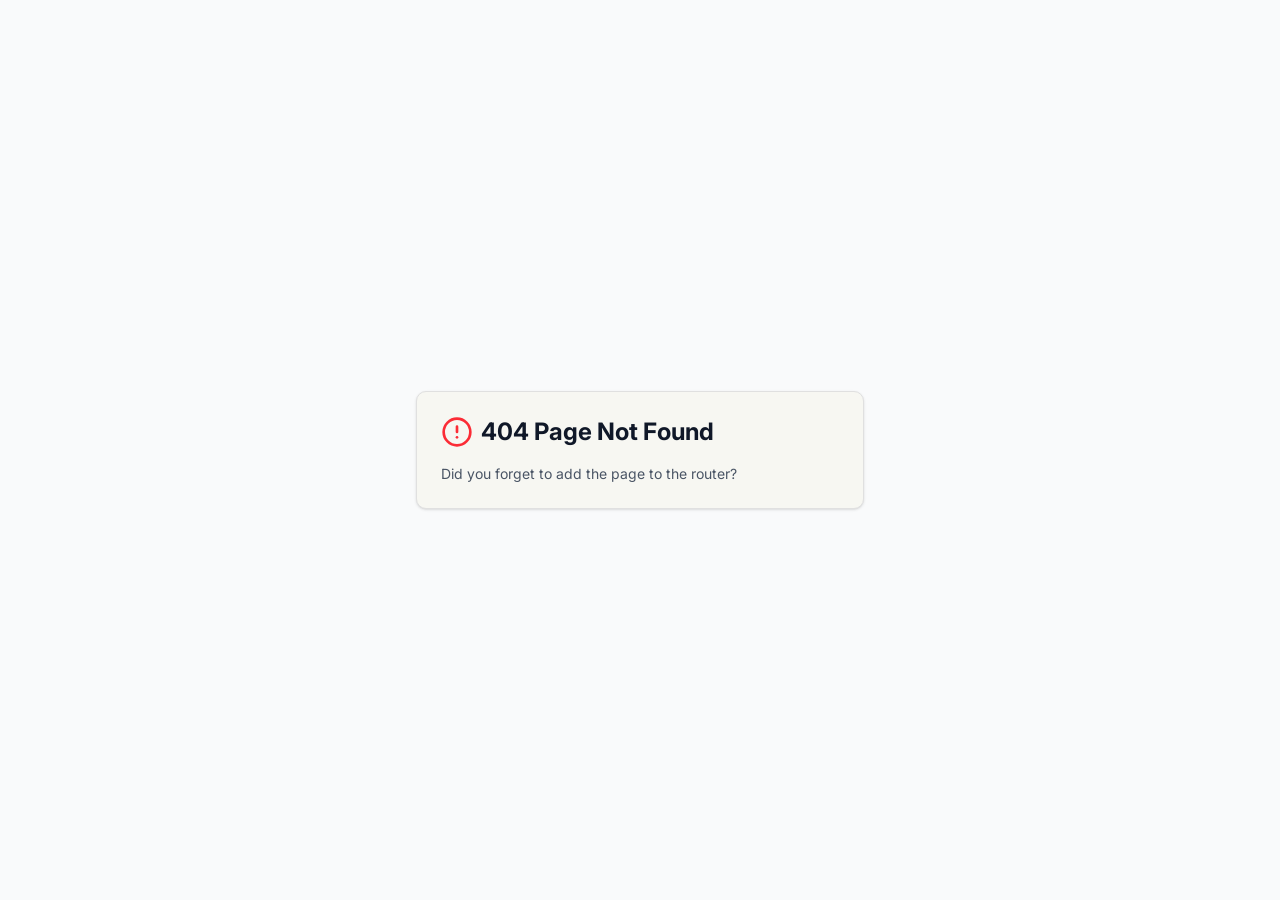
==== index.html @ b9459bae "Deploy 2026-11-07" ====
<!DOCTYPE html>
<html lang="en">
  <head>
    <meta charset="UTF-8" />
    <meta name="viewport" content="width=device-width, initial-scale=1.0, maximum-scale=1" />
    <title>Datapilled | Data and AI deployment for mid-size companies</title>
    <meta name="description" content="Khaled Khaled gets your numbers into one place people trust, then puts AI to work on them: a short policy, training on Claude and ChatGPT, agents that run with sign-off. Review, build, hand over." />
    <link rel="canonical" href="https://datapilled.com/" />
    <meta property="og:type" content="website" />
    <meta property="og:url" content="https://datapilled.com/" />
    <meta property="og:title" content="Datapilled | Data and AI deployment for mid-size companies" />
    <meta property="og:description" content="Khaled Khaled gets your numbers into one place people trust, then puts AI to work on them: a short policy, training on Claude and ChatGPT, agents that run with sign-off. Review, build, hand over." />
    <meta property="og:image" content="https://datapilled.com/opengraph.jpg" />
    <meta name="twitter:card" content="summary_large_image" />
    <link rel="icon" type="image/svg+xml" href="/favicon.svg" />
    <link rel="preconnect" href="https://fonts.googleapis.com">
    <link rel="preconnect" href="https://fonts.gstatic.com" crossorigin>
    <link href="https://fonts.googleapis.com/css2?family=Inter:wght@400;500;600;700&display=swap" rel="stylesheet">
    <script type="module" crossorigin src="/assets/index-_Pqvfjdr.js"></script>
    <link rel="stylesheet" crossorigin href="/assets/index-DQRemyuh.css">
  </head>
  <body>
    <div id="root"></div>
  </body>
</html>
---- assets/index-DQRemyuh.css ----
@import"https://fonts.googleapis.com/css2?family=Inter:wght@300;400;500;600;700&family=Space+Mono:wght@400;700&display=swap";@layer components;@layer properties{@supports (((-webkit-hyphens:none)) and (not (margin-trim:inline))) or ((-moz-orient:inline) and (not (color:rgb(from red r g b)))){*,:before,:after,::backdrop{--tw-translate-x:0;--tw-translate-y:0;--tw-translate-z:0;--tw-rotate-x:initial;--tw-rotate-y:initial;--tw-rotate-z:initial;--tw-skew-x:initial;--tw-skew-y:initial;--tw-space-y-reverse:0;--tw-space-x-reverse:0;--tw-border-style:solid;--tw-leading:initial;--tw-font-weight:initial;--tw-tracking:initial;--tw-ordinal:initial;--tw-slashed-zero:initial;--tw-numeric-figure:initial;--tw-numeric-spacing:initial;--tw-numeric-fraction:initial;--tw-shadow:0 0 #0000;--tw-shadow-color:initial;--tw-shadow-alpha:100%;--tw-inset-shadow:0 0 #0000;--tw-inset-shadow-color:initial;--tw-inset-shadow-alpha:100%;--tw-ring-color:initial;--tw-ring-shadow:0 0 #0000;--tw-inset-ring-color:initial;--tw-inset-ring-shadow:0 0 #0000;--tw-ring-inset:initial;--tw-ring-offset-width:0px;--tw-ring-offset-color:#fff;--tw-ring-offset-shadow:0 0 #0000;--tw-outline-style:solid;--tw-backdrop-blur:initial;--tw-backdrop-brightness:initial;--tw-backdrop-contrast:initial;--tw-backdrop-grayscale:initial;--tw-backdrop-hue-rotate:initial;--tw-backdrop-invert:initial;--tw-backdrop-opacity:initial;--tw-backdrop-saturate:initial;--tw-backdrop-sepia:initial;--tw-duration:initial;--tw-ease:initial;--tw-content:"";--tw-animation-delay:0s;--tw-animation-direction:normal;--tw-animation-duration:initial;--tw-animation-fill-mode:none;--tw-animation-iteration-count:1;--tw-enter-blur:0;--tw-enter-opacity:1;--tw-enter-rotate:0;--tw-enter-scale:1;--tw-enter-translate-x:0;--tw-enter-translate-y:0;--tw-exit-blur:0;--tw-exit-opacity:1;--tw-exit-rotate:0;--tw-exit-scale:1;--tw-exit-translate-x:0;--tw-exit-translate-y:0}}}@layer theme{:root,:host{--color-red-50:oklch(97.1% .013 17.38);--color-red-300:oklch(80.8% .114 19.571);--color-red-400:oklch(70.4% .191 22.216);--color-red-500:oklch(63.7% .237 25.331);--color-red-600:oklch(57.7% .245 27.325);--color-gray-50:oklch(98.5% .002 247.839);--color-gray-600:oklch(44.6% .03 256.802);--color-gray-900:oklch(21% .034 264.665);--color-black:#000;--color-white:#fff;--spacing:.25rem;--container-sm:24rem;--container-md:28rem;--container-lg:32rem;--container-2xl:42rem;--container-3xl:48rem;--container-5xl:64rem;--text-xs:.75rem;--text-xs--line-height:calc(1 / .75);--text-sm:.875rem;--text-sm--line-height:calc(1.25 / .875);--text-base:1rem;--text-base--line-height: 1.5 ;--text-lg:1.125rem;--text-lg--line-height:calc(1.75 / 1.125);--text-xl:1.25rem;--text-xl--line-height:calc(1.75 / 1.25);--text-2xl:1.5rem;--text-2xl--line-height:calc(2 / 1.5);--text-3xl:1.875rem;--text-3xl--line-height: 1.2 ;--text-4xl:2.25rem;--text-4xl--line-height:calc(2.5 / 2.25);--text-5xl:3rem;--text-5xl--line-height:1;--text-6xl:3.75rem;--text-6xl--line-height:1;--font-weight-light:300;--font-weight-normal:400;--font-weight-medium:500;--font-weight-semibold:600;--font-weight-bold:700;--font-weight-extrabold:800;--tracking-tight:-.025em;--tracking-wide:.025em;--tracking-wider:.05em;--tracking-widest:.1em;--leading-tight:1.25;--leading-snug:1.375;--leading-normal:1.5;--leading-relaxed:1.625;--ease-in-out:cubic-bezier(.4, 0, .2, 1);--animate-spin:spin 1s linear infinite;--animate-pulse:pulse 2s cubic-bezier(.4, 0, .6, 1) infinite;--blur-sm:8px;--aspect-video:16 / 9;--default-transition-duration:.15s;--default-transition-timing-function:cubic-bezier(.4, 0, .2, 1);--default-font-family:"Inter", sans-serif;--default-mono-font-family:"Space Mono", monospace;--color-border:hsl(var(--border))}}@layer base{*,:after,:before,::backdrop{box-sizing:border-box;border:0 solid;margin:0;padding:0}::file-selector-button{box-sizing:border-box;border:0 solid;margin:0;padding:0}html,:host{-webkit-text-size-adjust:100%;tab-size:4;line-height:1.5;font-family:var(--default-font-family,ui-sans-serif, system-ui, sans-serif, "Apple Color Emoji", "Segoe UI Emoji", "Segoe UI Symbol", "Noto Color Emoji");font-feature-settings:var(--default-font-feature-settings,normal);font-variation-settings:var(--default-font-variation-settings,normal);-webkit-tap-highlight-color:transparent}hr{height:0;color:inherit;border-top-width:1px}abbr:where([title]){-webkit-text-decoration:underline dotted;text-decoration:underline dotted}h1,h2,h3,h4,h5,h6{font-size:inherit;font-weight:inherit}a{color:inherit;-webkit-text-decoration:inherit;text-decoration:inherit}b,strong{font-weight:bolder}code,kbd,samp,pre{font-family:var(--default-mono-font-family,ui-monospace, SFMono-Regular, Menlo, Monaco, Consolas, "Liberation Mono", "Courier New", monospace);font-feature-settings:var(--default-mono-font-feature-settings,normal);font-variation-settings:var(--default-mono-font-variation-settings,normal);font-size:1em}small{font-size:80%}sub,sup{vertical-align:baseline;font-size:75%;line-height:0;position:relative}sub{bottom:-.25em}sup{top:-.5em}table{text-indent:0;border-color:inherit;border-collapse:collapse}:-moz-focusring{outline:auto}progress{vertical-align:baseline}summary{display:list-item}ol,ul,menu{list-style:none}img,svg,video,canvas,audio,iframe,embed,object{vertical-align:middle;display:block}img,video{max-width:100%;height:auto}button,input,select,optgroup,textarea{font:inherit;font-feature-settings:inherit;font-variation-settings:inherit;letter-spacing:inherit;color:inherit;opacity:1;background-color:#0000;border-radius:0}::file-selector-button{font:inherit;font-feature-settings:inherit;font-variation-settings:inherit;letter-spacing:inherit;color:inherit;opacity:1;background-color:#0000;border-radius:0}:where(select:is([multiple],[size])) optgroup{font-weight:bolder}:where(select:is([multiple],[size])) optgroup option{padding-inline-start:20px}::file-selector-button{margin-inline-end:4px}::placeholder{opacity:1}@supports (not ((-webkit-appearance:-apple-pay-button))) or (contain-intrinsic-size:1px){::placeholder{color:currentColor}@supports (color:color-mix(in lab,red,red)){::placeholder{color:color-mix(in oklab,currentcolor 50%,transparent)}}}textarea{resize:vertical}::-webkit-search-decoration{-webkit-appearance:none}::-webkit-date-and-time-value{min-height:1lh;text-align:inherit}::-webkit-datetime-edit{display:inline-flex}::-webkit-datetime-edit-fields-wrapper{padding:0}::-webkit-datetime-edit{padding-block:0}::-webkit-datetime-edit-year-field{padding-block:0}::-webkit-datetime-edit-month-field{padding-block:0}::-webkit-datetime-edit-day-field{padding-block:0}::-webkit-datetime-edit-hour-field{padding-block:0}::-webkit-datetime-edit-minute-field{padding-block:0}::-webkit-datetime-edit-second-field{padding-block:0}::-webkit-datetime-edit-millisecond-field{padding-block:0}::-webkit-datetime-edit-meridiem-field{padding-block:0}::-webkit-calendar-picker-indicator{line-height:1}:-moz-ui-invalid{box-shadow:none}button,input:where([type=button],[type=reset],[type=submit]){appearance:button}::file-selector-button{appearance:button}::-webkit-inner-spin-button{height:auto}::-webkit-outer-spin-button{height:auto}[hidden]:where(:not([hidden=until-found])){display:none!important}*{border-color:hsl(var(--border))}body{background-color:hsl(var(--background));color:hsl(var(--foreground));-webkit-font-smoothing:antialiased;-moz-osx-font-smoothing:grayscale;font-family:Inter,sans-serif}}@layer utilities{.\@container\/field-group{container:field-group/inline-size}.pointer-events-auto{pointer-events:auto}.pointer-events-none{pointer-events:none}.invisible{visibility:hidden}.visible{visibility:visible}.sr-only{clip-path:inset(50%);white-space:nowrap;border-width:0;width:1px;height:1px;margin:-1px;padding:0;position:absolute;overflow:hidden}.absolute{position:absolute}.fixed{position:fixed}.relative{position:relative}.static{position:static}.inset-0{inset:calc(var(--spacing) * 0)}.inset-x-0{inset-inline:calc(var(--spacing) * 0)}.inset-y-0{inset-block:calc(var(--spacing) * 0)}.start{inset-inline-start:var(--spacing)}.end{inset-inline-end:var(--spacing)}.-top-12{top:calc(var(--spacing) * -12)}.top-0{top:calc(var(--spacing) * 0)}.top-1\.5{top:calc(var(--spacing) * 1.5)}.top-1\/2{top:50%}.top-2{top:calc(var(--spacing) * 2)}.top-3\.5{top:calc(var(--spacing) * 3.5)}.top-4{top:calc(var(--spacing) * 4)}.top-\[1px\]{top:1px}.top-\[50\%\]{top:50%}.top-\[60\%\]{top:60%}.top-full{top:100%}.-right-12{right:calc(var(--spacing) * -12)}.right-0{right:calc(var(--spacing) * 0)}.right-1{right:calc(var(--spacing) * 1)}.right-2{right:calc(var(--spacing) * 2)}.right-3{right:calc(var(--spacing) * 3)}.right-4{right:calc(var(--spacing) * 4)}.-bottom-12{bottom:calc(var(--spacing) * -12)}.bottom-0{bottom:calc(var(--spacing) * 0)}.-left-12{left:calc(var(--spacing) * -12)}.left-0{left:calc(var(--spacing) * 0)}.left-1\/2{left:50%}.left-2{left:calc(var(--spacing) * 2)}.left-\[50\%\]{left:50%}.z-10{z-index:10}.z-20{z-index:20}.z-50{z-index:50}.z-\[1\]{z-index:1}.z-\[100\]{z-index:100}.order-first{order:-9999}.order-last{order:9999}.\!m-0{margin:calc(var(--spacing) * 0)!important}.-mx-1{margin-inline:calc(var(--spacing) * -1)}.mx-2{margin-inline:calc(var(--spacing) * 2)}.mx-3\.5{margin-inline:calc(var(--spacing) * 3.5)}.mx-4{margin-inline:calc(var(--spacing) * 4)}.mx-auto{margin-inline:auto}.-my-2{margin-block:calc(var(--spacing) * -2)}.my-0{margin-block:calc(var(--spacing) * 0)}.my-0\.5{margin-block:calc(var(--spacing) * .5)}.my-1{margin-block:calc(var(--spacing) * 1)}.-mt-4{margin-top:calc(var(--spacing) * -4)}.mt-1{margin-top:calc(var(--spacing) * 1)}.mt-1\.5{margin-top:calc(var(--spacing) * 1.5)}.mt-2{margin-top:calc(var(--spacing) * 2)}.mt-4{margin-top:calc(var(--spacing) * 4)}.mt-5{margin-top:calc(var(--spacing) * 5)}.mt-10{margin-top:calc(var(--spacing) * 10)}.mt-24{margin-top:calc(var(--spacing) * 24)}.mt-auto{margin-top:auto}.mr-2{margin-right:calc(var(--spacing) * 2)}.-mb-px{margin-bottom:-1px}.mb-1{margin-bottom:calc(var(--spacing) * 1)}.mb-2{margin-bottom:calc(var(--spacing) * 2)}.mb-3{margin-bottom:calc(var(--spacing) * 3)}.mb-4{margin-bottom:calc(var(--spacing) * 4)}.mb-5{margin-bottom:calc(var(--spacing) * 5)}.mb-6{margin-bottom:calc(var(--spacing) * 6)}.mb-8{margin-bottom:calc(var(--spacing) * 8)}.mb-10{margin-bottom:calc(var(--spacing) * 10)}.mb-12{margin-bottom:calc(var(--spacing) * 12)}.-ml-4{margin-left:calc(var(--spacing) * -4)}.ml-1{margin-left:calc(var(--spacing) * 1)}.ml-4{margin-left:calc(var(--spacing) * 4)}.ml-auto{margin-left:auto}.line-clamp-2{-webkit-line-clamp:2;-webkit-box-orient:vertical;display:-webkit-box;overflow:hidden}.block{display:block}.flex{display:flex}.grid{display:grid}.hidden{display:none}.inline-flex{display:inline-flex}.table{display:table}.aspect-square{aspect-ratio:1}.aspect-video{aspect-ratio:var(--aspect-video)}.size-4{width:calc(var(--spacing) * 4);height:calc(var(--spacing) * 4)}.size-6{width:calc(var(--spacing) * 6);height:calc(var(--spacing) * 6)}.size-8{width:calc(var(--spacing) * 8);height:calc(var(--spacing) * 8)}.size-10{width:calc(var(--spacing) * 10);height:calc(var(--spacing) * 10)}.size-\[--cell-size\]{width:--cell-size;height:--cell-size}.h-1\.5{height:calc(var(--spacing) * 1.5)}.h-2{height:calc(var(--spacing) * 2)}.h-2\.5{height:calc(var(--spacing) * 2.5)}.h-3{height:calc(var(--spacing) * 3)}.h-3\.5{height:calc(var(--spacing) * 3.5)}.h-4{height:calc(var(--spacing) * 4)}.h-5{height:calc(var(--spacing) * 5)}.h-6{height:calc(var(--spacing) * 6)}.h-7{height:calc(var(--spacing) * 7)}.h-8{height:calc(var(--spacing) * 8)}.h-9{height:calc(var(--spacing) * 9)}.h-10{height:calc(var(--spacing) * 10)}.h-12{height:calc(var(--spacing) * 12)}.h-40{height:calc(var(--spacing) * 40)}.h-\[--cell-size\]{height:--cell-size}.h-\[1px\]{height:1px}.h-\[var\(--radix-navigation-menu-viewport-height\)\]{height:var(--radix-navigation-menu-viewport-height)}.h-\[var\(--radix-select-trigger-height\)\]{height:var(--radix-select-trigger-height)}.h-auto{height:auto}.h-full{height:100%}.h-px{height:1px}.h-svh{height:100svh}.max-h-\[--radix-context-menu-content-available-height\]{max-height:--radix-context-menu-content-available-height}.max-h-\[--radix-select-content-available-height\]{max-height:--radix-select-content-available-height}.max-h-\[300px\]{max-height:300px}.max-h-\[var\(--radix-dropdown-menu-content-available-height\)\]{max-height:var(--radix-dropdown-menu-content-available-height)}.max-h-screen{max-height:100vh}.min-h-0{min-height:calc(var(--spacing) * 0)}.min-h-8{min-height:calc(var(--spacing) * 8)}.min-h-9{min-height:calc(var(--spacing) * 9)}.min-h-10{min-height:calc(var(--spacing) * 10)}.min-h-\[60px\]{min-height:60px}.min-h-screen{min-height:100vh}.min-h-svh{min-height:100svh}.w-0{width:calc(var(--spacing) * 0)}.w-1{width:calc(var(--spacing) * 1)}.w-2{width:calc(var(--spacing) * 2)}.w-2\.5{width:calc(var(--spacing) * 2.5)}.w-3{width:calc(var(--spacing) * 3)}.w-3\.5{width:calc(var(--spacing) * 3.5)}.w-3\/4{width:75%}.w-4{width:calc(var(--spacing) * 4)}.w-5{width:calc(var(--spacing) * 5)}.w-7{width:calc(var(--spacing) * 7)}.w-8{width:calc(var(--spacing) * 8)}.w-9{width:calc(var(--spacing) * 9)}.w-10{width:calc(var(--spacing) * 10)}.w-12{width:calc(var(--spacing) * 12)}.w-40{width:calc(var(--spacing) * 40)}.w-64{width:calc(var(--spacing) * 64)}.w-72{width:calc(var(--spacing) * 72)}.w-\[--cell-size\]{width:--cell-size}.w-\[1px\]{width:1px}.w-\[100px\]{width:100px}.w-\[var\(--sidebar-width\)\]{width:var(--sidebar-width)}.w-auto{width:auto}.w-fit{width:fit-content}.w-full{width:100%}.w-max{width:max-content}.w-px{width:1px}.max-w-2xl{max-width:var(--container-2xl)}.max-w-3xl{max-width:var(--container-3xl)}.max-w-5xl{max-width:var(--container-5xl)}.max-w-\[15rem\]{max-width:15rem}.max-w-\[var\(--skeleton-width\)\]{max-width:var(--skeleton-width)}.max-w-lg{max-width:var(--container-lg)}.max-w-max{max-width:max-content}.max-w-md{max-width:var(--container-md)}.max-w-sm{max-width:var(--container-sm)}.min-w-0{min-width:calc(var(--spacing) * 0)}.min-w-5{min-width:calc(var(--spacing) * 5)}.min-w-8{min-width:calc(var(--spacing) * 8)}.min-w-9{min-width:calc(var(--spacing) * 9)}.min-w-10{min-width:calc(var(--spacing) * 10)}.min-w-\[--cell-size\]{min-width:--cell-size}.min-w-\[8rem\]{min-width:8rem}.min-w-\[12rem\]{min-width:12rem}.min-w-\[var\(--radix-select-trigger-width\)\]{min-width:var(--radix-select-trigger-width)}.flex-1{flex:1}.shrink-0{flex-shrink:0}.grow{flex-grow:1}.grow-0{flex-grow:0}.basis-full{flex-basis:100%}.caption-bottom{caption-side:bottom}.border-collapse{border-collapse:collapse}.origin-\[--radix-context-menu-content-transform-origin\]{transform-origin:--radix-context-menu-content-transform-origin}.origin-\[--radix-dropdown-menu-content-transform-origin\]{transform-origin:--radix-dropdown-menu-content-transform-origin}.origin-\[--radix-hover-card-content-transform-origin\]{transform-origin:--radix-hover-card-content-transform-origin}.origin-\[--radix-menubar-content-transform-origin\]{transform-origin:--radix-menubar-content-transform-origin}.origin-\[--radix-popover-content-transform-origin\]{transform-origin:--radix-popover-content-transform-origin}.origin-\[--radix-select-content-transform-origin\]{transform-origin:--radix-select-content-transform-origin}.origin-\[--radix-tooltip-content-transform-origin\]{transform-origin:--radix-tooltip-content-transform-origin}.-translate-x-1\/2{--tw-translate-x: -50% ;translate:var(--tw-translate-x) var(--tw-translate-y)}.-translate-x-px{--tw-translate-x:-1px;translate:var(--tw-translate-x) var(--tw-translate-y)}.translate-x-\[-50\%\]{--tw-translate-x:-50%;translate:var(--tw-translate-x) var(--tw-translate-y)}.translate-x-px{--tw-translate-x:1px;translate:var(--tw-translate-x) var(--tw-translate-y)}.-translate-y-1\/2{--tw-translate-y: -50% ;translate:var(--tw-translate-x) var(--tw-translate-y)}.translate-y-\[-50\%\]{--tw-translate-y:-50%;translate:var(--tw-translate-x) var(--tw-translate-y)}.rotate-45{rotate:45deg}.rotate-90{rotate:90deg}.transform{transform:var(--tw-rotate-x,) var(--tw-rotate-y,) var(--tw-rotate-z,) var(--tw-skew-x,) var(--tw-skew-y,)}.animate-caret-blink{animation:1.25s ease-out infinite caret-blink}.animate-in{animation:enter var(--tw-animation-duration,var(--tw-duration,.15s))var(--tw-ease,ease)var(--tw-animation-delay,0s)var(--tw-animation-iteration-count,1)var(--tw-animation-direction,normal)var(--tw-animation-fill-mode,none)}.animate-pulse{animation:var(--animate-pulse)}.animate-spin{animation:var(--animate-spin)}.cursor-default{cursor:default}.cursor-pointer{cursor:pointer}.cursor-text{cursor:text}.touch-none{touch-action:none}.resize-none{resize:none}.list-disc{list-style-type:disc}.list-none{list-style-type:none}.grid-cols-1{grid-template-columns:repeat(1,minmax(0,1fr))}.grid-cols-2{grid-template-columns:repeat(2,minmax(0,1fr))}.flex-col{flex-direction:column}.flex-col-reverse{flex-direction:column-reverse}.flex-row{flex-direction:row}.flex-wrap{flex-wrap:wrap}.place-content-center{place-content:center}.items-center{align-items:center}.items-end{align-items:flex-end}.items-start{align-items:flex-start}.items-stretch{align-items:stretch}.justify-between{justify-content:space-between}.justify-center{justify-content:center}.justify-start{justify-content:flex-start}.gap-1{gap:calc(var(--spacing) * 1)}.gap-1\.5{gap:calc(var(--spacing) * 1.5)}.gap-2{gap:calc(var(--spacing) * 2)}.gap-2\.5{gap:calc(var(--spacing) * 2.5)}.gap-3{gap:calc(var(--spacing) * 3)}.gap-4{gap:calc(var(--spacing) * 4)}.gap-6{gap:calc(var(--spacing) * 6)}.gap-7{gap:calc(var(--spacing) * 7)}.gap-10{gap:calc(var(--spacing) * 10)}.gap-12{gap:calc(var(--spacing) * 12)}:where(.space-y-1\.5>:not(:last-child)){--tw-space-y-reverse:0;margin-block-start:calc(calc(var(--spacing) * 1.5) * var(--tw-space-y-reverse));margin-block-end:calc(calc(var(--spacing) * 1.5) * calc(1 - var(--tw-space-y-reverse)))}:where(.space-y-2>:not(:last-child)){--tw-space-y-reverse:0;margin-block-start:calc(calc(var(--spacing) * 2) * var(--tw-space-y-reverse));margin-block-end:calc(calc(var(--spacing) * 2) * calc(1 - var(--tw-space-y-reverse)))}:where(.space-y-5>:not(:last-child)){--tw-space-y-reverse:0;margin-block-start:calc(calc(var(--spacing) * 5) * var(--tw-space-y-reverse));margin-block-end:calc(calc(var(--spacing) * 5) * calc(1 - var(--tw-space-y-reverse)))}.gap-x-6{column-gap:calc(var(--spacing) * 6)}.gap-x-8{column-gap:calc(var(--spacing) * 8)}:where(.space-x-1>:not(:last-child)){--tw-space-x-reverse:0;margin-inline-start:calc(calc(var(--spacing) * 1) * var(--tw-space-x-reverse));margin-inline-end:calc(calc(var(--spacing) * 1) * calc(1 - var(--tw-space-x-reverse)))}:where(.space-x-4>:not(:last-child)){--tw-space-x-reverse:0;margin-inline-start:calc(calc(var(--spacing) * 4) * var(--tw-space-x-reverse));margin-inline-end:calc(calc(var(--spacing) * 4) * calc(1 - var(--tw-space-x-reverse)))}.gap-y-3{row-gap:calc(var(--spacing) * 3)}.gap-y-10{row-gap:calc(var(--spacing) * 10)}.self-stretch{align-self:stretch}.overflow-auto{overflow:auto}.overflow-hidden{overflow:hidden}.overflow-x-hidden{overflow-x:hidden}.overflow-y-auto{overflow-y:auto}.rounded-\[2px\]{border-radius:2px}.rounded-\[calc\(var\(--radius\)-5px\)\]{border-radius:calc(var(--radius) - 5px)}.rounded-\[inherit\]{border-radius:inherit}.rounded-full{border-radius:3.40282e38px}.rounded-lg{border-radius:var(--radius)}.rounded-md{border-radius:calc(var(--radius) - 2px)}.rounded-none{border-radius:0}.rounded-sm{border-radius:calc(var(--radius) - 4px)}.rounded-xl{border-radius:calc(var(--radius) + 4px)}.rounded-t-\[10px\]{border-top-left-radius:10px;border-top-right-radius:10px}.rounded-l-md{border-top-left-radius:calc(var(--radius) - 2px);border-bottom-left-radius:calc(var(--radius) - 2px)}.rounded-tl-sm{border-top-left-radius:calc(var(--radius) - 4px)}.rounded-r-md{border-top-right-radius:calc(var(--radius) - 2px);border-bottom-right-radius:calc(var(--radius) - 2px)}.border{border-style:var(--tw-border-style);border-width:1px}.border-0{border-style:var(--tw-border-style);border-width:0}.border-2{border-style:var(--tw-border-style);border-width:2px}.border-\[1\.5px\]{border-style:var(--tw-border-style);border-width:1.5px}.border-y{border-block-style:var(--tw-border-style);border-block-width:1px}.border-t{border-top-style:var(--tw-border-style);border-top-width:1px}.border-r{border-right-style:var(--tw-border-style);border-right-width:1px}.border-b{border-bottom-style:var(--tw-border-style);border-bottom-width:1px}.border-b-2{border-bottom-style:var(--tw-border-style);border-bottom-width:2px}.border-l{border-left-style:var(--tw-border-style);border-left-width:1px}.border-dashed{--tw-border-style:dashed;border-style:dashed}.\[border-color\:var\(--badge-outline\)\]{border-color:var(--badge-outline)}.\[border-color\:var\(--button-outline\)\]{border-color:var(--button-outline)}.border-\[\#556b2f\]{border-color:#556b2f}.border-\[\#556b2f\]\/40{border-color:#556b2f66}.border-\[--color-border\]{border-color:--color-border}.border-black\/8{border-color:#00000014}@supports (color:color-mix(in lab,red,red)){.border-black\/8{border-color:color-mix(in oklab,var(--color-black) 8%,transparent)}}.border-black\/\[0\.08\]{border-color:#00000014}@supports (color:color-mix(in lab,red,red)){.border-black\/\[0\.08\]{border-color:color-mix(in oklab,var(--color-black) 8%,transparent)}}.border-black\/\[0\.10\]{border-color:#0000001a}@supports (color:color-mix(in lab,red,red)){.border-black\/\[0\.10\]{border-color:color-mix(in oklab,var(--color-black) 10%,transparent)}}.border-black\/\[0\.12\]{border-color:#0000001f}@supports (color:color-mix(in lab,red,red)){.border-black\/\[0\.12\]{border-color:color-mix(in oklab,var(--color-black) 12%,transparent)}}.border-border,.border-border\/50{border-color:hsl(var(--border))}@supports (color:color-mix(in lab,red,red)){.border-border\/50{border-color:color-mix(in oklab,hsl(var(--border)) 50%,transparent)}}.border-destructive{border-color:hsl(var(--destructive))}.border-destructive-border{border-color:var(--destructive-border)}.border-destructive\/50{border-color:hsl(var(--destructive))}@supports (color:color-mix(in lab,red,red)){.border-destructive\/50{border-color:color-mix(in oklab,hsl(var(--destructive)) 50%,transparent)}}.border-input{border-color:hsl(var(--input))}.border-primary{border-color:hsl(var(--primary))}.border-primary-border{border-color:var(--primary-border)}.border-primary\/50{border-color:hsl(var(--primary))}@supports (color:color-mix(in lab,red,red)){.border-primary\/50{border-color:color-mix(in oklab,hsl(var(--primary)) 50%,transparent)}}.border-secondary-border{border-color:var(--secondary-border)}.border-sidebar-border{border-color:hsl(var(--sidebar-border))}.border-transparent{border-color:#0000}.border-t-transparent{border-top-color:#0000}.border-l-transparent{border-left-color:#0000}.bg-\[\#556b2f\]{background-color:#556b2f}.bg-\[\#556b2f\]\/10{background-color:#556b2f1a}.bg-\[\#556b2f\]\/30{background-color:#556b2f4d}.bg-\[\#f4f4ef\]{background-color:#f4f4ef}.bg-\[\#fafaf5\]{background-color:#fafaf5}.bg-\[\#fafaf5\]\/95{background-color:#fafaf5f2}.bg-\[--color-bg\]{background-color:--color-bg}.bg-accent{background-color:hsl(var(--accent))}.bg-background{background-color:hsl(var(--background))}.bg-black\/80{background-color:#000c}@supports (color:color-mix(in lab,red,red)){.bg-black\/80{background-color:color-mix(in oklab,var(--color-black) 80%,transparent)}}.bg-border{background-color:hsl(var(--border))}.bg-card{background-color:hsl(var(--card))}.bg-destructive{background-color:hsl(var(--destructive))}.bg-foreground{background-color:hsl(var(--foreground))}.bg-gray-50{background-color:var(--color-gray-50)}.bg-input{background-color:hsl(var(--input))}.bg-muted,.bg-muted\/50{background-color:hsl(var(--muted))}@supports (color:color-mix(in lab,red,red)){.bg-muted\/50{background-color:color-mix(in oklab,hsl(var(--muted)) 50%,transparent)}}.bg-popover{background-color:hsl(var(--popover))}.bg-primary,.bg-primary\/10{background-color:hsl(var(--primary))}@supports (color:color-mix(in lab,red,red)){.bg-primary\/10{background-color:color-mix(in oklab,hsl(var(--primary)) 10%,transparent)}}.bg-primary\/20{background-color:hsl(var(--primary))}@supports (color:color-mix(in lab,red,red)){.bg-primary\/20{background-color:color-mix(in oklab,hsl(var(--primary)) 20%,transparent)}}.bg-secondary{background-color:hsl(var(--secondary))}.bg-sidebar{background-color:hsl(var(--sidebar))}.bg-sidebar-border{background-color:hsl(var(--sidebar-border))}.bg-transparent{background-color:#0000}.bg-white{background-color:var(--color-white)}.fill-current{fill:currentColor}.fill-primary{fill:hsl(var(--primary))}.object-cover{object-fit:cover}.p-0{padding:calc(var(--spacing) * 0)}.p-1{padding:calc(var(--spacing) * 1)}.p-2{padding:calc(var(--spacing) * 2)}.p-3{padding:calc(var(--spacing) * 3)}.p-4{padding:calc(var(--spacing) * 4)}.p-6{padding:calc(var(--spacing) * 6)}.p-\[1px\]{padding:1px}.px-1{padding-inline:calc(var(--spacing) * 1)}.px-1\.5{padding-inline:calc(var(--spacing) * 1.5)}.px-2{padding-inline:calc(var(--spacing) * 2)}.px-2\.5{padding-inline:calc(var(--spacing) * 2.5)}.px-3{padding-inline:calc(var(--spacing) * 3)}.px-4{padding-inline:calc(var(--spacing) * 4)}.px-6{padding-inline:calc(var(--spacing) * 6)}.px-7{padding-inline:calc(var(--spacing) * 7)}.px-8{padding-inline:calc(var(--spacing) * 8)}.px-\[--cell-size\]{padding-inline:--cell-size}.py-0\.5{padding-block:calc(var(--spacing) * .5)}.py-1{padding-block:calc(var(--spacing) * 1)}.py-1\.5{padding-block:calc(var(--spacing) * 1.5)}.py-2{padding-block:calc(var(--spacing) * 2)}.py-3{padding-block:calc(var(--spacing) * 3)}.py-3\.5{padding-block:calc(var(--spacing) * 3.5)}.py-4{padding-block:calc(var(--spacing) * 4)}.py-6{padding-block:calc(var(--spacing) * 6)}.py-8{padding-block:calc(var(--spacing) * 8)}.py-14{padding-block:calc(var(--spacing) * 14)}.py-16{padding-block:calc(var(--spacing) * 16)}.py-24{padding-block:calc(var(--spacing) * 24)}.py-28{padding-block:calc(var(--spacing) * 28)}.pt-0{padding-top:calc(var(--spacing) * 0)}.pt-3{padding-top:calc(var(--spacing) * 3)}.pt-4{padding-top:calc(var(--spacing) * 4)}.pt-6{padding-top:calc(var(--spacing) * 6)}.pt-8{padding-top:calc(var(--spacing) * 8)}.pt-32{padding-top:calc(var(--spacing) * 32)}.pr-1{padding-right:calc(var(--spacing) * 1)}.pr-2{padding-right:calc(var(--spacing) * 2)}.pr-2\.5{padding-right:calc(var(--spacing) * 2.5)}.pr-3{padding-right:calc(var(--spacing) * 3)}.pr-8{padding-right:calc(var(--spacing) * 8)}.pb-3{padding-bottom:calc(var(--spacing) * 3)}.pb-4{padding-bottom:calc(var(--spacing) * 4)}.pb-16{padding-bottom:calc(var(--spacing) * 16)}.pl-2{padding-left:calc(var(--spacing) * 2)}.pl-2\.5{padding-left:calc(var(--spacing) * 2.5)}.pl-3{padding-left:calc(var(--spacing) * 3)}.pl-4{padding-left:calc(var(--spacing) * 4)}.pl-8{padding-left:calc(var(--spacing) * 8)}.text-center{text-align:center}.text-left{text-align:left}.align-middle{vertical-align:middle}.font-mono{font-family:Space Mono,monospace}.font-sans{font-family:Inter,sans-serif}.text-2xl{font-size:var(--text-2xl);line-height:var(--tw-leading,var(--text-2xl--line-height))}.text-3xl{font-size:var(--text-3xl);line-height:var(--tw-leading,var(--text-3xl--line-height))}.text-4xl{font-size:var(--text-4xl);line-height:var(--tw-leading,var(--text-4xl--line-height))}.text-base{font-size:var(--text-base);line-height:var(--tw-leading,var(--text-base--line-height))}.text-lg{font-size:var(--text-lg);line-height:var(--tw-leading,var(--text-lg--line-height))}.text-sm{font-size:var(--text-sm);line-height:var(--tw-leading,var(--text-sm--line-height))}.text-sm\/relaxed{font-size:var(--text-sm);line-height:var(--leading-relaxed)}.text-xl{font-size:var(--text-xl);line-height:var(--tw-leading,var(--text-xl--line-height))}.text-xs{font-size:var(--text-xs);line-height:var(--tw-leading,var(--text-xs--line-height))}.text-\[0\.8rem\]{font-size:.8rem}.text-\[11px\]{font-size:11px}.leading-\[1\.1\]{--tw-leading:1.1;line-height:1.1}.leading-none{--tw-leading:1;line-height:1}.leading-normal{--tw-leading:var(--leading-normal);line-height:var(--leading-normal)}.leading-relaxed{--tw-leading:var(--leading-relaxed);line-height:var(--leading-relaxed)}.leading-snug{--tw-leading:var(--leading-snug);line-height:var(--leading-snug)}.leading-tight{--tw-leading:var(--leading-tight);line-height:var(--leading-tight)}.font-bold{--tw-font-weight:var(--font-weight-bold);font-weight:var(--font-weight-bold)}.font-extrabold{--tw-font-weight:var(--font-weight-extrabold);font-weight:var(--font-weight-extrabold)}.font-light{--tw-font-weight:var(--font-weight-light);font-weight:var(--font-weight-light)}.font-medium{--tw-font-weight:var(--font-weight-medium);font-weight:var(--font-weight-medium)}.font-normal{--tw-font-weight:var(--font-weight-normal);font-weight:var(--font-weight-normal)}.font-semibold{--tw-font-weight:var(--font-weight-semibold);font-weight:var(--font-weight-semibold)}.tracking-tight{--tw-tracking:var(--tracking-tight);letter-spacing:var(--tracking-tight)}.tracking-wide{--tw-tracking:var(--tracking-wide);letter-spacing:var(--tracking-wide)}.tracking-wider{--tw-tracking:var(--tracking-wider);letter-spacing:var(--tracking-wider)}.tracking-widest{--tw-tracking:var(--tracking-widest);letter-spacing:var(--tracking-widest)}.text-balance{text-wrap:balance}.break-words{overflow-wrap:break-word}.whitespace-nowrap{white-space:nowrap}.text-\[\#1a1a1a\]{color:#1a1a1a}.text-\[\#1a1a1a\]\/40{color:#1a1a1a66}.text-\[\#1a1a1a\]\/50{color:#1a1a1a80}.text-\[\#1a1a1a\]\/55{color:#1a1a1a8c}.text-\[\#1a1a1a\]\/60{color:#1a1a1a99}.text-\[\#1a1a1a\]\/65{color:#1a1a1aa6}.text-\[\#1a1a1a\]\/70{color:#1a1a1ab3}.text-\[\#556b2f\]{color:#556b2f}.text-accent-foreground{color:hsl(var(--accent-foreground))}.text-card-foreground{color:hsl(var(--card-foreground))}.text-current{color:currentColor}.text-destructive{color:hsl(var(--destructive))}.text-destructive-foreground{color:hsl(var(--destructive-foreground))}.text-foreground,.text-foreground\/50{color:hsl(var(--foreground))}@supports (color:color-mix(in lab,red,red)){.text-foreground\/50{color:color-mix(in oklab,hsl(var(--foreground)) 50%,transparent)}}.text-gray-600{color:var(--color-gray-600)}.text-gray-900{color:var(--color-gray-900)}.text-muted-foreground{color:hsl(var(--muted-foreground))}.text-popover-foreground{color:hsl(var(--popover-foreground))}.text-primary{color:hsl(var(--primary))}.text-primary-foreground{color:hsl(var(--primary-foreground))}.text-red-500{color:var(--color-red-500)}.text-red-600{color:var(--color-red-600)}.text-secondary-foreground{color:hsl(var(--secondary-foreground))}.text-sidebar-foreground,.text-sidebar-foreground\/70{color:hsl(var(--sidebar-foreground))}@supports (color:color-mix(in lab,red,red)){.text-sidebar-foreground\/70{color:color-mix(in oklab,hsl(var(--sidebar-foreground)) 70%,transparent)}}.text-white{color:var(--color-white)}.uppercase{text-transform:uppercase}.tabular-nums{--tw-numeric-spacing:tabular-nums;font-variant-numeric:var(--tw-ordinal,) var(--tw-slashed-zero,) var(--tw-numeric-figure,) var(--tw-numeric-spacing,) var(--tw-numeric-fraction,)}.underline{text-decoration-line:underline}.decoration-black\/20{text-decoration-color:#0003}@supports (color:color-mix(in lab,red,red)){.decoration-black\/20{-webkit-text-decoration-color:color-mix(in oklab,var(--color-black) 20%,transparent);text-decoration-color:color-mix(in oklab,var(--color-black) 20%,transparent)}}.underline-offset-4{text-underline-offset:4px}.opacity-0{opacity:0}.opacity-50{opacity:.5}.opacity-60{opacity:.6}.opacity-70{opacity:.7}.opacity-90{opacity:.9}.shadow{--tw-shadow:0 1px 3px 0 var(--tw-shadow-color,#0000001a), 0 1px 2px -1px var(--tw-shadow-color,#0000001a);box-shadow:var(--tw-inset-shadow),var(--tw-inset-ring-shadow),var(--tw-ring-offset-shadow),var(--tw-ring-shadow),var(--tw-shadow)}.shadow-\[0_0_0_1px_hsl\(var\(--sidebar-border\)\)\]{--tw-shadow:0 0 0 1px var(--tw-shadow-color,hsl(var(--sidebar-border)));box-shadow:var(--tw-inset-shadow),var(--tw-inset-ring-shadow),var(--tw-ring-offset-shadow),var(--tw-ring-shadow),var(--tw-shadow)}.shadow-lg{--tw-shadow:0 10px 15px -3px var(--tw-shadow-color,#0000001a), 0 4px 6px -4px var(--tw-shadow-color,#0000001a);box-shadow:var(--tw-inset-shadow),var(--tw-inset-ring-shadow),var(--tw-ring-offset-shadow),var(--tw-ring-shadow),var(--tw-shadow)}.shadow-md{--tw-shadow:0 4px 6px -1px var(--tw-shadow-color,#0000001a), 0 2px 4px -2px var(--tw-shadow-color,#0000001a);box-shadow:var(--tw-inset-shadow),var(--tw-inset-ring-shadow),var(--tw-ring-offset-shadow),var(--tw-ring-shadow),var(--tw-shadow)}.shadow-none{--tw-shadow:0 0 #0000;box-shadow:var(--tw-inset-shadow),var(--tw-inset-ring-shadow),var(--tw-ring-offset-shadow),var(--tw-ring-shadow),var(--tw-shadow)}.shadow-sm{--tw-shadow:0 1px 3px 0 var(--tw-shadow-color,#0000001a), 0 1px 2px -1px var(--tw-shadow-color,#0000001a);box-shadow:var(--tw-inset-shadow),var(--tw-inset-ring-shadow),var(--tw-ring-offset-shadow),var(--tw-ring-shadow),var(--tw-shadow)}.shadow-xl{--tw-shadow:0 20px 25px -5px var(--tw-shadow-color,#0000001a), 0 8px 10px -6px var(--tw-shadow-color,#0000001a);box-shadow:var(--tw-inset-shadow),var(--tw-inset-ring-shadow),var(--tw-ring-offset-shadow),var(--tw-ring-shadow),var(--tw-shadow)}.shadow-xs{--tw-shadow:0 1px 2px 0 var(--tw-shadow-color,#0000000d);box-shadow:var(--tw-inset-shadow),var(--tw-inset-ring-shadow),var(--tw-ring-offset-shadow),var(--tw-ring-shadow),var(--tw-shadow)}.ring-0{--tw-ring-shadow:var(--tw-ring-inset,) 0 0 0 calc(0px + var(--tw-ring-offset-width)) var(--tw-ring-color,currentcolor);box-shadow:var(--tw-inset-shadow),var(--tw-inset-ring-shadow),var(--tw-ring-offset-shadow),var(--tw-ring-shadow),var(--tw-shadow)}.ring-1{--tw-ring-shadow:var(--tw-ring-inset,) 0 0 0 calc(1px + var(--tw-ring-offset-width)) var(--tw-ring-color,currentcolor);box-shadow:var(--tw-inset-shadow),var(--tw-inset-ring-shadow),var(--tw-ring-offset-shadow),var(--tw-ring-shadow),var(--tw-shadow)}.ring-ring{--tw-ring-color:hsl(var(--ring))}.ring-sidebar-ring{--tw-ring-color:hsl(var(--sidebar-ring))}.ring-offset-background{--tw-ring-offset-color:hsl(var(--background))}.outline-hidden{--tw-outline-style:none;outline-style:none}@media(forced-colors:active){.outline-hidden{outline-offset:2px;outline:2px solid #0000}}.outline{outline-style:var(--tw-outline-style);outline-width:1px}.outline-2{outline-style:var(--tw-outline-style);outline-width:2px}.outline-offset-2{outline-offset:2px}.outline-transparent{outline-color:#0000}.backdrop-blur-sm{--tw-backdrop-blur:blur(var(--blur-sm));-webkit-backdrop-filter:var(--tw-backdrop-blur,) var(--tw-backdrop-brightness,) var(--tw-backdrop-contrast,) var(--tw-backdrop-grayscale,) var(--tw-backdrop-hue-rotate,) var(--tw-backdrop-invert,) var(--tw-backdrop-opacity,) var(--tw-backdrop-saturate,) var(--tw-backdrop-sepia,);backdrop-filter:var(--tw-backdrop-blur,) var(--tw-backdrop-brightness,) var(--tw-backdrop-contrast,) var(--tw-backdrop-grayscale,) var(--tw-backdrop-hue-rotate,) var(--tw-backdrop-invert,) var(--tw-backdrop-opacity,) var(--tw-backdrop-saturate,) var(--tw-backdrop-sepia,)}.transition{transition-property:color,background-color,border-color,outline-color,text-decoration-color,fill,stroke,--tw-gradient-from,--tw-gradient-via,--tw-gradient-to,opacity,box-shadow,transform,translate,scale,rotate,filter,-webkit-backdrop-filter,backdrop-filter,display,content-visibility,overlay,pointer-events;transition-timing-function:var(--tw-ease,var(--default-transition-timing-function));transition-duration:var(--tw-duration,var(--default-transition-duration))}.transition-\[color\,box-shadow\]{transition-property:color,box-shadow;transition-timing-function:var(--tw-ease,var(--default-transition-timing-function));transition-duration:var(--tw-duration,var(--default-transition-duration))}.transition-\[left\,right\,width\]{transition-property:left,right,width;transition-timing-function:var(--tw-ease,var(--default-transition-timing-function));transition-duration:var(--tw-duration,var(--default-transition-duration))}.transition-\[margin\,opacity\]{transition-property:margin,opacity;transition-timing-function:var(--tw-ease,var(--default-transition-timing-function));transition-duration:var(--tw-duration,var(--default-transition-duration))}.transition-\[width\,height\,padding\]{transition-property:width,height,padding;transition-timing-function:var(--tw-ease,var(--default-transition-timing-function));transition-duration:var(--tw-duration,var(--default-transition-duration))}.transition-\[width\]{transition-property:width;transition-timing-function:var(--tw-ease,var(--default-transition-timing-function));transition-duration:var(--tw-duration,var(--default-transition-duration))}.transition-all{transition-property:all;transition-timing-function:var(--tw-ease,var(--default-transition-timing-function));transition-duration:var(--tw-duration,var(--default-transition-duration))}.transition-colors{transition-property:color,background-color,border-color,outline-color,text-decoration-color,fill,stroke,--tw-gradient-from,--tw-gradient-via,--tw-gradient-to;transition-timing-function:var(--tw-ease,var(--default-transition-timing-function));transition-duration:var(--tw-duration,var(--default-transition-duration))}.transition-opacity{transition-property:opacity;transition-timing-function:var(--tw-ease,var(--default-transition-timing-function));transition-duration:var(--tw-duration,var(--default-transition-duration))}.transition-transform{transition-property:transform,translate,scale,rotate;transition-timing-function:var(--tw-ease,var(--default-transition-timing-function));transition-duration:var(--tw-duration,var(--default-transition-duration))}.duration-100{--tw-duration:.1s;transition-duration:.1s}.duration-200{--tw-duration:.2s;transition-duration:.2s}.duration-300{--tw-duration:.3s;transition-duration:.3s}.duration-1000{--tw-duration:1s;transition-duration:1s}.ease-in-out{--tw-ease:var(--ease-in-out);transition-timing-function:var(--ease-in-out)}.ease-linear{--tw-ease:linear;transition-timing-function:linear}.fade-in-0{--tw-enter-opacity:0}.outline-none{--tw-outline-style:none;outline-style:none}.select-none{-webkit-user-select:none;user-select:none}.zoom-in-95{--tw-enter-scale:.95}.\[--cell-size\:2rem\]{--cell-size:2rem}.running{animation-play-state:running}.group-focus-within\/menu-item\:opacity-100:is(:where(.group\/menu-item):focus-within *){opacity:1}@media(hover:hover){.group-hover\:opacity-100:is(:where(.group):hover *),.group-hover\/menu-item\:opacity-100:is(:where(.group\/menu-item):hover *){opacity:1}}.group-has-data-\[sidebar\=menu-action\]\/menu-item\:pr-8:is(:where(.group\/menu-item):has([data-sidebar=menu-action]) *){padding-right:calc(var(--spacing) * 8)}.group-has-\[\[data-orientation\=horizontal\]\]\/field\:text-balance:is(:where(.group\/field):has([data-orientation=horizontal]) *){text-wrap:balance}.group-has-\[\[data-slot\=item-description\]\]\/item\:translate-y-0\.5:is(:where(.group\/item):has([data-slot=item-description]) *){--tw-translate-y:calc(var(--spacing) * .5);translate:var(--tw-translate-x) var(--tw-translate-y)}.group-has-\[\[data-slot\=item-description\]\]\/item\:self-start:is(:where(.group\/item):has([data-slot=item-description]) *){align-self:flex-start}.group-has-\[\>input\]\/input-group\:pt-2\.5:is(:where(.group\/input-group):has(>input) *){padding-top:calc(var(--spacing) * 2.5)}.group-has-\[\>input\]\/input-group\:pb-2\.5:is(:where(.group\/input-group):has(>input) *){padding-bottom:calc(var(--spacing) * 2.5)}.group-data-\[collapsible\=icon\]\:-mt-8:is(:where(.group)[data-collapsible=icon] *){margin-top:calc(var(--spacing) * -8)}.group-data-\[collapsible\=icon\]\:hidden:is(:where(.group)[data-collapsible=icon] *){display:none}.group-data-\[collapsible\=icon\]\:h-8\!:is(:where(.group)[data-collapsible=icon] *){height:calc(var(--spacing) * 8)!important}.group-data-\[collapsible\=icon\]\:w-8\!:is(:where(.group)[data-collapsible=icon] *){width:calc(var(--spacing) * 8)!important}.group-data-\[collapsible\=icon\]\:w-\[calc\(var\(--sidebar-width-icon\)\+var\(--spacing-4\)\)\]:is(:where(.group)[data-collapsible=icon] *){width:calc(var(--sidebar-width-icon) + var(--spacing-4))}.group-data-\[collapsible\=icon\]\:w-\[calc\(var\(--sidebar-width-icon\)\+var\(--spacing-4\)\+2px\)\]:is(:where(.group)[data-collapsible=icon] *){width:calc(var(--sidebar-width-icon) + var(--spacing-4) + 2px)}.group-data-\[collapsible\=icon\]\:w-\[var\(--sidebar-width-icon\)\]:is(:where(.group)[data-collapsible=icon] *){width:var(--sidebar-width-icon)}.group-data-\[collapsible\=icon\]\:overflow-hidden:is(:where(.group)[data-collapsible=icon] *){overflow:hidden}.group-data-\[collapsible\=icon\]\:p-0\!:is(:where(.group)[data-collapsible=icon] *){padding:calc(var(--spacing) * 0)!important}.group-data-\[collapsible\=icon\]\:p-2\!:is(:where(.group)[data-collapsible=icon] *){padding:calc(var(--spacing) * 2)!important}.group-data-\[collapsible\=icon\]\:opacity-0:is(:where(.group)[data-collapsible=icon] *){opacity:0}.group-data-\[collapsible\=offcanvas\]\:right-\[calc\(var\(--sidebar-width\)\*-1\)\]:is(:where(.group)[data-collapsible=offcanvas] *){right:calc(var(--sidebar-width) * -1)}.group-data-\[collapsible\=offcanvas\]\:left-\[calc\(var\(--sidebar-width\)\*-1\)\]:is(:where(.group)[data-collapsible=offcanvas] *){left:calc(var(--sidebar-width) * -1)}.group-data-\[collapsible\=offcanvas\]\:w-0:is(:where(.group)[data-collapsible=offcanvas] *){width:calc(var(--spacing) * 0)}.group-data-\[collapsible\=offcanvas\]\:translate-x-0:is(:where(.group)[data-collapsible=offcanvas] *){--tw-translate-x:calc(var(--spacing) * 0);translate:var(--tw-translate-x) var(--tw-translate-y)}.group-data-\[disabled\=true\]\/field\:opacity-50:is(:where(.group\/field)[data-disabled=true] *),.group-data-\[disabled\=true\]\/input-group\:opacity-50:is(:where(.group\/input-group)[data-disabled=true] *){opacity:.5}.group-data-\[focused\=true\]\/day\:relative:is(:where(.group\/day)[data-focused=true] *){position:relative}.group-data-\[focused\=true\]\/day\:z-10:is(:where(.group\/day)[data-focused=true] *){z-index:10}.group-data-\[focused\=true\]\/day\:border-ring:is(:where(.group\/day)[data-focused=true] *){border-color:hsl(var(--ring))}.group-data-\[focused\=true\]\/day\:ring-\[3px\]:is(:where(.group\/day)[data-focused=true] *){--tw-ring-shadow:var(--tw-ring-inset,) 0 0 0 calc(3px + var(--tw-ring-offset-width)) var(--tw-ring-color,currentcolor);box-shadow:var(--tw-inset-shadow),var(--tw-inset-ring-shadow),var(--tw-ring-offset-shadow),var(--tw-ring-shadow),var(--tw-shadow)}.group-data-\[focused\=true\]\/day\:ring-ring\/50:is(:where(.group\/day)[data-focused=true] *){--tw-ring-color:hsl(var(--ring))}@supports (color:color-mix(in lab,red,red)){.group-data-\[focused\=true\]\/day\:ring-ring\/50:is(:where(.group\/day)[data-focused=true] *){--tw-ring-color:color-mix(in oklab, hsl(var(--ring)) 50%, transparent)}}.group-data-\[side\=left\]\:-right-4:is(:where(.group)[data-side=left] *){right:calc(var(--spacing) * -4)}.group-data-\[side\=left\]\:border-r:is(:where(.group)[data-side=left] *){border-right-style:var(--tw-border-style);border-right-width:1px}.group-data-\[side\=right\]\:left-0:is(:where(.group)[data-side=right] *){left:calc(var(--spacing) * 0)}.group-data-\[side\=right\]\:rotate-180:is(:where(.group)[data-side=right] *){rotate:180deg}.group-data-\[side\=right\]\:border-l:is(:where(.group)[data-side=right] *){border-left-style:var(--tw-border-style);border-left-width:1px}.group-data-\[state\=open\]\:rotate-180:is(:where(.group)[data-state=open] *){rotate:180deg}.group-data-\[variant\=floating\]\:rounded-lg:is(:where(.group)[data-variant=floating] *){border-radius:var(--radius)}.group-data-\[variant\=floating\]\:border:is(:where(.group)[data-variant=floating] *){border-style:var(--tw-border-style);border-width:1px}.group-data-\[variant\=floating\]\:border-sidebar-border:is(:where(.group)[data-variant=floating] *){border-color:hsl(var(--sidebar-border))}.group-data-\[variant\=floating\]\:shadow-sm:is(:where(.group)[data-variant=floating] *){--tw-shadow:0 1px 3px 0 var(--tw-shadow-color,#0000001a), 0 1px 2px -1px var(--tw-shadow-color,#0000001a);box-shadow:var(--tw-inset-shadow),var(--tw-inset-ring-shadow),var(--tw-ring-offset-shadow),var(--tw-ring-shadow),var(--tw-shadow)}.group-data-\[variant\=outline\]\/field-group\:-mb-2:is(:where(.group\/field-group)[data-variant=outline] *){margin-bottom:calc(var(--spacing) * -2)}.group-\[\.destructive\]\:border-muted\/40:is(:where(.group).destructive *){border-color:hsl(var(--muted))}@supports (color:color-mix(in lab,red,red)){.group-\[\.destructive\]\:border-muted\/40:is(:where(.group).destructive *){border-color:color-mix(in oklab,hsl(var(--muted)) 40%,transparent)}}.group-\[\.destructive\]\:text-red-300:is(:where(.group).destructive *){color:var(--color-red-300)}.group-\[\.toast\]\:bg-muted:is(:where(.group).toast *){background-color:hsl(var(--muted))}.group-\[\.toast\]\:bg-primary:is(:where(.group).toast *){background-color:hsl(var(--primary))}.group-\[\.toast\]\:text-muted-foreground:is(:where(.group).toast *){color:hsl(var(--muted-foreground))}.group-\[\.toast\]\:text-primary-foreground:is(:where(.group).toast *){color:hsl(var(--primary-foreground))}.group-\[\.toaster\]\:border-border:is(:where(.group).toaster *){border-color:hsl(var(--border))}.group-\[\.toaster\]\:bg-background:is(:where(.group).toaster *){background-color:hsl(var(--background))}.group-\[\.toaster\]\:text-foreground:is(:where(.group).toaster *){color:hsl(var(--foreground))}.group-\[\.toaster\]\:shadow-lg:is(:where(.group).toaster *){--tw-shadow:0 10px 15px -3px var(--tw-shadow-color,#0000001a), 0 4px 6px -4px var(--tw-shadow-color,#0000001a);box-shadow:var(--tw-inset-shadow),var(--tw-inset-ring-shadow),var(--tw-ring-offset-shadow),var(--tw-ring-shadow),var(--tw-shadow)}@media(hover:hover){.peer-hover\/menu-button\:text-sidebar-accent-foreground:is(:where(.peer\/menu-button):hover~*){color:hsl(var(--sidebar-accent-foreground))}}.peer-disabled\:cursor-not-allowed:is(:where(.peer):disabled~*){cursor:not-allowed}.peer-disabled\:opacity-70:is(:where(.peer):disabled~*){opacity:.7}.peer-data-\[active\=true\]\/menu-button\:text-sidebar-accent-foreground:is(:where(.peer\/menu-button)[data-active=true]~*){color:hsl(var(--sidebar-accent-foreground))}.peer-data-\[size\=default\]\/menu-button\:top-1\.5:is(:where(.peer\/menu-button)[data-size=default]~*){top:calc(var(--spacing) * 1.5)}.peer-data-\[size\=lg\]\/menu-button\:top-2\.5:is(:where(.peer\/menu-button)[data-size=lg]~*){top:calc(var(--spacing) * 2.5)}.peer-data-\[size\=sm\]\/menu-button\:top-1:is(:where(.peer\/menu-button)[data-size=sm]~*){top:calc(var(--spacing) * 1)}.file\:border-0::file-selector-button{border-style:var(--tw-border-style);border-width:0}.file\:bg-transparent::file-selector-button{background-color:#0000}.file\:text-sm::file-selector-button{font-size:var(--text-sm);line-height:var(--tw-leading,var(--text-sm--line-height))}.file\:font-medium::file-selector-button{--tw-font-weight:var(--font-weight-medium);font-weight:var(--font-weight-medium)}.file\:text-foreground::file-selector-button{color:hsl(var(--foreground))}.placeholder\:text-\[\#1a1a1a\]\/35::placeholder{color:#1a1a1a59}.placeholder\:text-muted-foreground::placeholder{color:hsl(var(--muted-foreground))}.after\:absolute:after{content:var(--tw-content);position:absolute}.after\:-inset-2:after{content:var(--tw-content);inset:calc(var(--spacing) * -2)}.after\:inset-y-0:after{content:var(--tw-content);inset-block:calc(var(--spacing) * 0)}.after\:left-1\/2:after{content:var(--tw-content);left:50%}.after\:w-1:after{content:var(--tw-content);width:calc(var(--spacing) * 1)}.after\:w-\[2px\]:after{content:var(--tw-content);width:2px}.after\:-translate-x-1\/2:after{content:var(--tw-content);--tw-translate-x: -50% ;translate:var(--tw-translate-x) var(--tw-translate-y)}.group-data-\[collapsible\=offcanvas\]\:after\:left-full:is(:where(.group)[data-collapsible=offcanvas] *):after{content:var(--tw-content);left:100%}.first\:rounded-l-md:first-child{border-top-left-radius:calc(var(--radius) - 2px);border-bottom-left-radius:calc(var(--radius) - 2px)}.first\:border-l:first-child{border-left-style:var(--tw-border-style);border-left-width:1px}.last\:mt-0:last-child{margin-top:calc(var(--spacing) * 0)}.last\:rounded-r-md:last-child{border-top-right-radius:calc(var(--radius) - 2px);border-bottom-right-radius:calc(var(--radius) - 2px)}@media(hover:hover){.hover\:bg-\[\#4a5e28\]:hover{background-color:#4a5e28}.hover\:bg-accent:hover{background-color:hsl(var(--accent))}.hover\:bg-muted:hover,.hover\:bg-muted\/50:hover{background-color:hsl(var(--muted))}@supports (color:color-mix(in lab,red,red)){.hover\:bg-muted\/50:hover{background-color:color-mix(in oklab,hsl(var(--muted)) 50%,transparent)}}.hover\:bg-secondary:hover{background-color:hsl(var(--secondary))}.hover\:bg-sidebar-accent:hover{background-color:hsl(var(--sidebar-accent))}.hover\:text-\[\#1a1a1a\]:hover{color:#1a1a1a}.hover\:text-\[\#556b2f\]:hover{color:#556b2f}.hover\:text-accent-foreground:hover{color:hsl(var(--accent-foreground))}.hover\:text-foreground:hover{color:hsl(var(--foreground))}.hover\:text-muted-foreground:hover{color:hsl(var(--muted-foreground))}.hover\:text-sidebar-accent-foreground:hover{color:hsl(var(--sidebar-accent-foreground))}.hover\:underline:hover{text-decoration-line:underline}.hover\:decoration-\[\#556b2f\]:hover{text-decoration-color:#556b2f}.hover\:opacity-100:hover{opacity:1}.hover\:shadow-\[0_0_0_1px_hsl\(var\(--sidebar-accent\)\)\]:hover{--tw-shadow:0 0 0 1px var(--tw-shadow-color,hsl(var(--sidebar-accent)));box-shadow:var(--tw-inset-shadow),var(--tw-inset-ring-shadow),var(--tw-ring-offset-shadow),var(--tw-ring-shadow),var(--tw-shadow)}.hover\:group-data-\[collapsible\=offcanvas\]\:bg-sidebar:hover:is(:where(.group)[data-collapsible=offcanvas] *){background-color:hsl(var(--sidebar))}.group-\[\.destructive\]\:hover\:border-destructive\/30:is(:where(.group).destructive *):hover{border-color:hsl(var(--destructive))}@supports (color:color-mix(in lab,red,red)){.group-\[\.destructive\]\:hover\:border-destructive\/30:is(:where(.group).destructive *):hover{border-color:color-mix(in oklab,hsl(var(--destructive)) 30%,transparent)}}.group-\[\.destructive\]\:hover\:bg-destructive:is(:where(.group).destructive *):hover{background-color:hsl(var(--destructive))}.group-\[\.destructive\]\:hover\:text-destructive-foreground:is(:where(.group).destructive *):hover{color:hsl(var(--destructive-foreground))}.group-\[\.destructive\]\:hover\:text-red-50:is(:where(.group).destructive *):hover{color:var(--color-red-50)}.hover\:after\:bg-sidebar-border:hover:after{content:var(--tw-content);background-color:hsl(var(--sidebar-border))}}.focus\:border-\[\#556b2f\]:focus{border-color:#556b2f}.focus\:bg-accent:focus{background-color:hsl(var(--accent))}.focus\:text-accent-foreground:focus{color:hsl(var(--accent-foreground))}.focus\:opacity-100:focus{opacity:1}.focus\:ring-1:focus{--tw-ring-shadow:var(--tw-ring-inset,) 0 0 0 calc(1px + var(--tw-ring-offset-width)) var(--tw-ring-color,currentcolor);box-shadow:var(--tw-inset-shadow),var(--tw-inset-ring-shadow),var(--tw-ring-offset-shadow),var(--tw-ring-shadow),var(--tw-shadow)}.focus\:ring-2:focus{--tw-ring-shadow:var(--tw-ring-inset,) 0 0 0 calc(2px + var(--tw-ring-offset-width)) var(--tw-ring-color,currentcolor);box-shadow:var(--tw-inset-shadow),var(--tw-inset-ring-shadow),var(--tw-ring-offset-shadow),var(--tw-ring-shadow),var(--tw-shadow)}.focus\:ring-\[\#556b2f\]\/50:focus{--tw-ring-color:oklab(49.5521% -.0528994 .0723154/.5)}.focus\:ring-ring:focus{--tw-ring-color:hsl(var(--ring))}.focus\:ring-offset-2:focus{--tw-ring-offset-width:2px;--tw-ring-offset-shadow:var(--tw-ring-inset,) 0 0 0 var(--tw-ring-offset-width) var(--tw-ring-offset-color)}.focus\:outline-none:focus{--tw-outline-style:none;outline-style:none}.group-\[\.destructive\]\:focus\:ring-destructive:is(:where(.group).destructive *):focus{--tw-ring-color:hsl(var(--destructive))}.group-\[\.destructive\]\:focus\:ring-red-400:is(:where(.group).destructive *):focus{--tw-ring-color:var(--color-red-400)}.group-\[\.destructive\]\:focus\:ring-offset-red-600:is(:where(.group).destructive *):focus{--tw-ring-offset-color:var(--color-red-600)}.focus-visible\:border-ring:focus-visible{border-color:hsl(var(--ring))}.focus-visible\:text-\[\#556b2f\]:focus-visible{color:#556b2f}.focus-visible\:ring-0:focus-visible{--tw-ring-shadow:var(--tw-ring-inset,) 0 0 0 calc(0px + var(--tw-ring-offset-width)) var(--tw-ring-color,currentcolor);box-shadow:var(--tw-inset-shadow),var(--tw-inset-ring-shadow),var(--tw-ring-offset-shadow),var(--tw-ring-shadow),var(--tw-shadow)}.focus-visible\:ring-1:focus-visible{--tw-ring-shadow:var(--tw-ring-inset,) 0 0 0 calc(1px + var(--tw-ring-offset-width)) var(--tw-ring-color,currentcolor);box-shadow:var(--tw-inset-shadow),var(--tw-inset-ring-shadow),var(--tw-ring-offset-shadow),var(--tw-ring-shadow),var(--tw-shadow)}.focus-visible\:ring-2:focus-visible{--tw-ring-shadow:var(--tw-ring-inset,) 0 0 0 calc(2px + var(--tw-ring-offset-width)) var(--tw-ring-color,currentcolor);box-shadow:var(--tw-inset-shadow),var(--tw-inset-ring-shadow),var(--tw-ring-offset-shadow),var(--tw-ring-shadow),var(--tw-shadow)}.focus-visible\:ring-\[3px\]:focus-visible{--tw-ring-shadow:var(--tw-ring-inset,) 0 0 0 calc(3px + var(--tw-ring-offset-width)) var(--tw-ring-color,currentcolor);box-shadow:var(--tw-inset-shadow),var(--tw-inset-ring-shadow),var(--tw-ring-offset-shadow),var(--tw-ring-shadow),var(--tw-shadow)}.focus-visible\:ring-ring:focus-visible,.focus-visible\:ring-ring\/50:focus-visible{--tw-ring-color:hsl(var(--ring))}@supports (color:color-mix(in lab,red,red)){.focus-visible\:ring-ring\/50:focus-visible{--tw-ring-color:color-mix(in oklab, hsl(var(--ring)) 50%, transparent)}}.focus-visible\:ring-offset-1:focus-visible{--tw-ring-offset-width:1px;--tw-ring-offset-shadow:var(--tw-ring-inset,) 0 0 0 var(--tw-ring-offset-width) var(--tw-ring-offset-color)}.focus-visible\:ring-offset-2:focus-visible{--tw-ring-offset-width:2px;--tw-ring-offset-shadow:var(--tw-ring-inset,) 0 0 0 var(--tw-ring-offset-width) var(--tw-ring-offset-color)}.focus-visible\:ring-offset-background:focus-visible{--tw-ring-offset-color:hsl(var(--background))}.focus-visible\:outline-none:focus-visible{--tw-outline-style:none;outline-style:none}.active\:bg-sidebar-accent:active{background-color:hsl(var(--sidebar-accent))}.active\:text-sidebar-accent-foreground:active{color:hsl(var(--sidebar-accent-foreground))}.active\:shadow-none:active{--tw-shadow:0 0 #0000;box-shadow:var(--tw-inset-shadow),var(--tw-inset-ring-shadow),var(--tw-ring-offset-shadow),var(--tw-ring-shadow),var(--tw-shadow)}.disabled\:pointer-events-none:disabled{pointer-events:none}.disabled\:cursor-not-allowed:disabled{cursor:not-allowed}.disabled\:opacity-50:disabled{opacity:.5}:where([data-side=left]) .in-data-\[side\=left\]\:cursor-w-resize{cursor:w-resize}:where([data-side=right]) .in-data-\[side\=right\]\:cursor-e-resize{cursor:e-resize}.has-focus\:border-ring:has(:focus){border-color:hsl(var(--ring))}.has-focus\:ring-\[3px\]:has(:focus){--tw-ring-shadow:var(--tw-ring-inset,) 0 0 0 calc(3px + var(--tw-ring-offset-width)) var(--tw-ring-color,currentcolor);box-shadow:var(--tw-inset-shadow),var(--tw-inset-ring-shadow),var(--tw-ring-offset-shadow),var(--tw-ring-shadow),var(--tw-shadow)}.has-focus\:ring-ring\/50:has(:focus){--tw-ring-color:hsl(var(--ring))}@supports (color:color-mix(in lab,red,red)){.has-focus\:ring-ring\/50:has(:focus){--tw-ring-color:color-mix(in oklab, hsl(var(--ring)) 50%, transparent)}}.has-data-\[state\=checked\]\:border-primary:has([data-state=checked]){border-color:hsl(var(--primary))}.has-data-\[state\=checked\]\:bg-primary\/5:has([data-state=checked]){background-color:hsl(var(--primary))}@supports (color:color-mix(in lab,red,red)){.has-data-\[state\=checked\]\:bg-primary\/5:has([data-state=checked]){background-color:color-mix(in oklab,hsl(var(--primary)) 5%,transparent)}}.has-data-\[variant\=inset\]\:bg-sidebar:has([data-variant=inset]){background-color:hsl(var(--sidebar))}.has-\[\:disabled\]\:opacity-50:has(:disabled){opacity:.5}.has-\[\[data-slot\=input-group-control\]\:focus-visible\]\:ring-1:has([data-slot=input-group-control]:focus-visible){--tw-ring-shadow:var(--tw-ring-inset,) 0 0 0 calc(1px + var(--tw-ring-offset-width)) var(--tw-ring-color,currentcolor);box-shadow:var(--tw-inset-shadow),var(--tw-inset-ring-shadow),var(--tw-ring-offset-shadow),var(--tw-ring-shadow),var(--tw-shadow)}.has-\[\[data-slot\=input-group-control\]\:focus-visible\]\:ring-ring:has([data-slot=input-group-control]:focus-visible){--tw-ring-color:hsl(var(--ring))}.has-\[\[data-slot\]\[aria-invalid\=true\]\]\:border-destructive:has([data-slot][aria-invalid=true]){border-color:hsl(var(--destructive))}.has-\[\[data-slot\]\[aria-invalid\=true\]\]\:ring-destructive\/20:has([data-slot][aria-invalid=true]){--tw-ring-color:hsl(var(--destructive))}@supports (color:color-mix(in lab,red,red)){.has-\[\[data-slot\]\[aria-invalid\=true\]\]\:ring-destructive\/20:has([data-slot][aria-invalid=true]){--tw-ring-color:color-mix(in oklab, hsl(var(--destructive)) 20%, transparent)}}.has-\[\>\[data-align\=block-end\]\]\:h-auto:has(>[data-align=block-end]){height:auto}.has-\[\>\[data-align\=block-end\]\]\:flex-col:has(>[data-align=block-end]){flex-direction:column}.has-\[\>\[data-align\=block-start\]\]\:h-auto:has(>[data-align=block-start]){height:auto}.has-\[\>\[data-align\=block-start\]\]\:flex-col:has(>[data-align=block-start]){flex-direction:column}.has-\[\>\[data-slot\=button-group\]\]\:gap-2:has(>[data-slot=button-group]){gap:calc(var(--spacing) * 2)}.has-\[\>\[data-slot\=checkbox-group\]\]\:gap-3:has(>[data-slot=checkbox-group]){gap:calc(var(--spacing) * 3)}.has-\[\>\[data-slot\=field-content\]\]\:items-start:has(>[data-slot=field-content]){align-items:flex-start}.has-\[\>\[data-slot\=field\]\]\:w-full:has(>[data-slot=field]){width:100%}.has-\[\>\[data-slot\=field\]\]\:flex-col:has(>[data-slot=field]){flex-direction:column}.has-\[\>\[data-slot\=field\]\]\:rounded-md:has(>[data-slot=field]){border-radius:calc(var(--radius) - 2px)}.has-\[\>\[data-slot\=field\]\]\:border:has(>[data-slot=field]){border-style:var(--tw-border-style);border-width:1px}.has-\[\>\[data-slot\=radio-group\]\]\:gap-3:has(>[data-slot=radio-group]){gap:calc(var(--spacing) * 3)}.has-\[\>button\]\:mr-\[-0\.4rem\]:has(>button){margin-right:-.4rem}.has-\[\>button\]\:ml-\[-0\.45rem\]:has(>button){margin-left:-.45rem}.has-\[\>kbd\]\:mr-\[-0\.35rem\]:has(>kbd){margin-right:-.35rem}.has-\[\>kbd\]\:ml-\[-0\.35rem\]:has(>kbd){margin-left:-.35rem}.has-\[\>svg\]\:p-0:has(>svg){padding:calc(var(--spacing) * 0)}.has-\[\>svg\]\:px-2:has(>svg){padding-inline:calc(var(--spacing) * 2)}.has-\[\>svg\]\:px-2\.5:has(>svg){padding-inline:calc(var(--spacing) * 2.5)}.has-\[\>textarea\]\:h-auto:has(>textarea){height:auto}.aria-disabled\:pointer-events-none[aria-disabled=true]{pointer-events:none}.aria-disabled\:opacity-50[aria-disabled=true]{opacity:.5}.aria-selected\:text-muted-foreground[aria-selected=true]{color:hsl(var(--muted-foreground))}.data-\[active\=true\]\:bg-sidebar-accent[data-active=true]{background-color:hsl(var(--sidebar-accent))}.data-\[active\=true\]\:font-medium[data-active=true]{--tw-font-weight:var(--font-weight-medium);font-weight:var(--font-weight-medium)}.data-\[active\=true\]\:text-sidebar-accent-foreground[data-active=true]{color:hsl(var(--sidebar-accent-foreground))}.data-\[disabled\]\:pointer-events-none[data-disabled]{pointer-events:none}.data-\[disabled\]\:opacity-50[data-disabled]{opacity:.5}.data-\[disabled\=true\]\:pointer-events-none[data-disabled=true]{pointer-events:none}.data-\[disabled\=true\]\:opacity-50[data-disabled=true]{opacity:.5}.data-\[invalid\=true\]\:text-destructive[data-invalid=true]{color:hsl(var(--destructive))}.data-\[motion\=from-end\]\:slide-in-from-right-52[data-motion=from-end]{--tw-enter-translate-x:calc(52*var(--spacing))}.data-\[motion\=from-start\]\:slide-in-from-left-52[data-motion=from-start]{--tw-enter-translate-x:calc(52*var(--spacing)*-1)}.data-\[motion\=to-end\]\:slide-out-to-right-52[data-motion=to-end]{--tw-exit-translate-x:calc(52*var(--spacing))}.data-\[motion\=to-start\]\:slide-out-to-left-52[data-motion=to-start]{--tw-exit-translate-x:calc(52*var(--spacing)*-1)}.data-\[motion\^\=from-\]\:animate-in[data-motion^=from-]{animation:enter var(--tw-animation-duration,var(--tw-duration,.15s))var(--tw-ease,ease)var(--tw-animation-delay,0s)var(--tw-animation-iteration-count,1)var(--tw-animation-direction,normal)var(--tw-animation-fill-mode,none)}.data-\[motion\^\=from-\]\:fade-in[data-motion^=from-]{--tw-enter-opacity:0}.data-\[motion\^\=to-\]\:animate-out[data-motion^=to-]{animation:exit var(--tw-animation-duration,var(--tw-duration,.15s))var(--tw-ease,ease)var(--tw-animation-delay,0s)var(--tw-animation-iteration-count,1)var(--tw-animation-direction,normal)var(--tw-animation-fill-mode,none)}.data-\[motion\^\=to-\]\:fade-out[data-motion^=to-]{--tw-exit-opacity:0}.data-\[orientation\=vertical\]\:h-auto[data-orientation=vertical]{height:auto}.data-\[panel-group-direction\=vertical\]\:h-px[data-panel-group-direction=vertical]{height:1px}.data-\[panel-group-direction\=vertical\]\:w-full[data-panel-group-direction=vertical]{width:100%}.data-\[panel-group-direction\=vertical\]\:flex-col[data-panel-group-direction=vertical]{flex-direction:column}.data-\[panel-group-direction\=vertical\]\:after\:left-0[data-panel-group-direction=vertical]:after{content:var(--tw-content);left:calc(var(--spacing) * 0)}.data-\[panel-group-direction\=vertical\]\:after\:h-1[data-panel-group-direction=vertical]:after{content:var(--tw-content);height:calc(var(--spacing) * 1)}.data-\[panel-group-direction\=vertical\]\:after\:w-full[data-panel-group-direction=vertical]:after{content:var(--tw-content);width:100%}.data-\[panel-group-direction\=vertical\]\:after\:translate-x-0[data-panel-group-direction=vertical]:after{content:var(--tw-content);--tw-translate-x:calc(var(--spacing) * 0);translate:var(--tw-translate-x) var(--tw-translate-y)}.data-\[panel-group-direction\=vertical\]\:after\:-translate-y-1\/2[data-panel-group-direction=vertical]:after{content:var(--tw-content);--tw-translate-y: -50% ;translate:var(--tw-translate-x) var(--tw-translate-y)}.data-\[placeholder\]\:text-muted-foreground[data-placeholder]{color:hsl(var(--muted-foreground))}.data-\[range-end\=true\]\:rounded-md[data-range-end=true]{border-radius:calc(var(--radius) - 2px)}.data-\[range-end\=true\]\:bg-primary[data-range-end=true]{background-color:hsl(var(--primary))}.data-\[range-end\=true\]\:text-primary-foreground[data-range-end=true]{color:hsl(var(--primary-foreground))}.data-\[range-middle\=true\]\:rounded-none[data-range-middle=true]{border-radius:0}.data-\[range-middle\=true\]\:bg-accent[data-range-middle=true]{background-color:hsl(var(--accent))}.data-\[range-middle\=true\]\:text-accent-foreground[data-range-middle=true]{color:hsl(var(--accent-foreground))}.data-\[range-start\=true\]\:rounded-md[data-range-start=true]{border-radius:calc(var(--radius) - 2px)}.data-\[range-start\=true\]\:bg-primary[data-range-start=true]{background-color:hsl(var(--primary))}.data-\[range-start\=true\]\:text-primary-foreground[data-range-start=true]{color:hsl(var(--primary-foreground))}.data-\[selected-single\=true\]\:bg-primary[data-selected-single=true]{background-color:hsl(var(--primary))}.data-\[selected-single\=true\]\:text-primary-foreground[data-selected-single=true]{color:hsl(var(--primary-foreground))}.data-\[selected\=true\]\:rounded-none[data-selected=true]{border-radius:0}.data-\[selected\=true\]\:bg-accent[data-selected=true]{background-color:hsl(var(--accent))}.data-\[selected\=true\]\:text-accent-foreground[data-selected=true]{color:hsl(var(--accent-foreground))}.data-\[side\=bottom\]\:translate-y-1[data-side=bottom]{--tw-translate-y:calc(var(--spacing) * 1);translate:var(--tw-translate-x) var(--tw-translate-y)}.data-\[side\=bottom\]\:slide-in-from-top-2[data-side=bottom]{--tw-enter-translate-y:calc(2*var(--spacing)*-1)}.data-\[side\=left\]\:-translate-x-1[data-side=left]{--tw-translate-x:calc(var(--spacing) * -1);translate:var(--tw-translate-x) var(--tw-translate-y)}.data-\[side\=left\]\:slide-in-from-right-2[data-side=left]{--tw-enter-translate-x:calc(2*var(--spacing))}.data-\[side\=right\]\:translate-x-1[data-side=right]{--tw-translate-x:calc(var(--spacing) * 1);translate:var(--tw-translate-x) var(--tw-translate-y)}.data-\[side\=right\]\:slide-in-from-left-2[data-side=right]{--tw-enter-translate-x:calc(2*var(--spacing)*-1)}.data-\[side\=top\]\:-translate-y-1[data-side=top]{--tw-translate-y:calc(var(--spacing) * -1);translate:var(--tw-translate-x) var(--tw-translate-y)}.data-\[side\=top\]\:slide-in-from-bottom-2[data-side=top]{--tw-enter-translate-y:calc(2*var(--spacing))}.data-\[slot\=checkbox-group\]\:gap-3[data-slot=checkbox-group]{gap:calc(var(--spacing) * 3)}.data-\[state\=active\]\:bg-background[data-state=active]{background-color:hsl(var(--background))}.data-\[state\=active\]\:text-foreground[data-state=active]{color:hsl(var(--foreground))}.data-\[state\=active\]\:shadow[data-state=active]{--tw-shadow:0 1px 3px 0 var(--tw-shadow-color,#0000001a), 0 1px 2px -1px var(--tw-shadow-color,#0000001a);box-shadow:var(--tw-inset-shadow),var(--tw-inset-ring-shadow),var(--tw-ring-offset-shadow),var(--tw-ring-shadow),var(--tw-shadow)}.data-\[state\=checked\]\:translate-x-4[data-state=checked]{--tw-translate-x:calc(var(--spacing) * 4);translate:var(--tw-translate-x) var(--tw-translate-y)}.data-\[state\=checked\]\:bg-primary[data-state=checked]{background-color:hsl(var(--primary))}.data-\[state\=checked\]\:text-primary-foreground[data-state=checked]{color:hsl(var(--primary-foreground))}.data-\[state\=closed\]\:animate-accordion-up[data-state=closed]{animation:accordion-up var(--tw-animation-duration,var(--tw-duration,.2s))var(--tw-ease,ease-out)var(--tw-animation-delay,0s)var(--tw-animation-iteration-count,1)var(--tw-animation-direction,normal)var(--tw-animation-fill-mode,none)}.data-\[state\=closed\]\:animate-out[data-state=closed]{animation:exit var(--tw-animation-duration,var(--tw-duration,.15s))var(--tw-ease,ease)var(--tw-animation-delay,0s)var(--tw-animation-iteration-count,1)var(--tw-animation-direction,normal)var(--tw-animation-fill-mode,none)}.data-\[state\=closed\]\:duration-300[data-state=closed]{--tw-duration:.3s;transition-duration:.3s}.data-\[state\=closed\]\:fade-out-0[data-state=closed]{--tw-exit-opacity:0}.data-\[state\=closed\]\:fade-out-80[data-state=closed]{--tw-exit-opacity:.8}.data-\[state\=closed\]\:zoom-out-95[data-state=closed]{--tw-exit-scale:.95}.data-\[state\=closed\]\:slide-out-to-bottom[data-state=closed]{--tw-exit-translate-y:100%}.data-\[state\=closed\]\:slide-out-to-left[data-state=closed]{--tw-exit-translate-x:-100%}.data-\[state\=closed\]\:slide-out-to-left-1\/2[data-state=closed]{--tw-exit-translate-x: -50% }.data-\[state\=closed\]\:slide-out-to-right[data-state=closed]{--tw-exit-translate-x:100%}.data-\[state\=closed\]\:slide-out-to-right-full[data-state=closed]{--tw-exit-translate-x: 100% }.data-\[state\=closed\]\:slide-out-to-top[data-state=closed]{--tw-exit-translate-y:-100%}.data-\[state\=closed\]\:slide-out-to-top-\[48\%\][data-state=closed]{--tw-exit-translate-y: -48% }.data-\[state\=hidden\]\:animate-out[data-state=hidden]{animation:exit var(--tw-animation-duration,var(--tw-duration,.15s))var(--tw-ease,ease)var(--tw-animation-delay,0s)var(--tw-animation-iteration-count,1)var(--tw-animation-direction,normal)var(--tw-animation-fill-mode,none)}.data-\[state\=hidden\]\:fade-out[data-state=hidden]{--tw-exit-opacity:0}.data-\[state\=on\]\:bg-accent[data-state=on]{background-color:hsl(var(--accent))}.data-\[state\=on\]\:text-accent-foreground[data-state=on]{color:hsl(var(--accent-foreground))}.data-\[state\=open\]\:animate-accordion-down[data-state=open]{animation:accordion-down var(--tw-animation-duration,var(--tw-duration,.2s))var(--tw-ease,ease-out)var(--tw-animation-delay,0s)var(--tw-animation-iteration-count,1)var(--tw-animation-direction,normal)var(--tw-animation-fill-mode,none)}.data-\[state\=open\]\:animate-in[data-state=open]{animation:enter var(--tw-animation-duration,var(--tw-duration,.15s))var(--tw-ease,ease)var(--tw-animation-delay,0s)var(--tw-animation-iteration-count,1)var(--tw-animation-direction,normal)var(--tw-animation-fill-mode,none)}.data-\[state\=open\]\:bg-accent[data-state=open],.data-\[state\=open\]\:bg-accent\/50[data-state=open]{background-color:hsl(var(--accent))}@supports (color:color-mix(in lab,red,red)){.data-\[state\=open\]\:bg-accent\/50[data-state=open]{background-color:color-mix(in oklab,hsl(var(--accent)) 50%,transparent)}}.data-\[state\=open\]\:bg-secondary[data-state=open]{background-color:hsl(var(--secondary))}.data-\[state\=open\]\:text-accent-foreground[data-state=open]{color:hsl(var(--accent-foreground))}.data-\[state\=open\]\:text-muted-foreground[data-state=open]{color:hsl(var(--muted-foreground))}.data-\[state\=open\]\:opacity-100[data-state=open]{opacity:1}.data-\[state\=open\]\:duration-500[data-state=open]{--tw-duration:.5s;transition-duration:.5s}.data-\[state\=open\]\:fade-in-0[data-state=open]{--tw-enter-opacity:0}.data-\[state\=open\]\:zoom-in-90[data-state=open]{--tw-enter-scale:.9}.data-\[state\=open\]\:zoom-in-95[data-state=open]{--tw-enter-scale:.95}.data-\[state\=open\]\:slide-in-from-bottom[data-state=open]{--tw-enter-translate-y:100%}.data-\[state\=open\]\:slide-in-from-left[data-state=open]{--tw-enter-translate-x:-100%}.data-\[state\=open\]\:slide-in-from-left-1\/2[data-state=open]{--tw-enter-translate-x: -50% }.data-\[state\=open\]\:slide-in-from-right[data-state=open]{--tw-enter-translate-x:100%}.data-\[state\=open\]\:slide-in-from-top[data-state=open]{--tw-enter-translate-y:-100%}.data-\[state\=open\]\:slide-in-from-top-\[48\%\][data-state=open]{--tw-enter-translate-y: -48% }.data-\[state\=open\]\:slide-in-from-top-full[data-state=open]{--tw-enter-translate-y: -100% }@media(hover:hover){.data-\[state\=open\]\:hover\:bg-accent[data-state=open]:hover{background-color:hsl(var(--accent))}.data-\[state\=open\]\:hover\:bg-sidebar-accent[data-state=open]:hover{background-color:hsl(var(--sidebar-accent))}.data-\[state\=open\]\:hover\:text-sidebar-accent-foreground[data-state=open]:hover{color:hsl(var(--sidebar-accent-foreground))}}.data-\[state\=open\]\:focus\:bg-accent[data-state=open]:focus{background-color:hsl(var(--accent))}.data-\[state\=selected\]\:bg-muted[data-state=selected]{background-color:hsl(var(--muted))}.data-\[state\=unchecked\]\:translate-x-0[data-state=unchecked]{--tw-translate-x:calc(var(--spacing) * 0);translate:var(--tw-translate-x) var(--tw-translate-y)}.data-\[state\=unchecked\]\:bg-input[data-state=unchecked]{background-color:hsl(var(--input))}.data-\[state\=visible\]\:animate-in[data-state=visible]{animation:enter var(--tw-animation-duration,var(--tw-duration,.15s))var(--tw-ease,ease)var(--tw-animation-delay,0s)var(--tw-animation-iteration-count,1)var(--tw-animation-direction,normal)var(--tw-animation-fill-mode,none)}.data-\[state\=visible\]\:fade-in[data-state=visible]{--tw-enter-opacity:0}.data-\[swipe\=cancel\]\:translate-x-0[data-swipe=cancel]{--tw-translate-x:calc(var(--spacing) * 0);translate:var(--tw-translate-x) var(--tw-translate-y)}.data-\[swipe\=end\]\:translate-x-\[var\(--radix-toast-swipe-end-x\)\][data-swipe=end]{--tw-translate-x:var(--radix-toast-swipe-end-x);translate:var(--tw-translate-x) var(--tw-translate-y)}.data-\[swipe\=end\]\:animate-out[data-swipe=end]{animation:exit var(--tw-animation-duration,var(--tw-duration,.15s))var(--tw-ease,ease)var(--tw-animation-delay,0s)var(--tw-animation-iteration-count,1)var(--tw-animation-direction,normal)var(--tw-animation-fill-mode,none)}.data-\[swipe\=move\]\:translate-x-\[var\(--radix-toast-swipe-move-x\)\][data-swipe=move]{--tw-translate-x:var(--radix-toast-swipe-move-x);translate:var(--tw-translate-x) var(--tw-translate-y)}.data-\[swipe\=move\]\:transition-none[data-swipe=move]{transition-property:none}.data-\[variant\=label\]\:text-sm[data-variant=label]{font-size:var(--text-sm);line-height:var(--tw-leading,var(--text-sm--line-height))}.data-\[variant\=legend\]\:text-base[data-variant=legend]{font-size:var(--text-base);line-height:var(--tw-leading,var(--text-base--line-height))}.nth-last-2\:-mt-1:nth-last-child(2){margin-top:calc(var(--spacing) * -1)}@media(min-width:40rem){.sm\:top-auto{top:auto}.sm\:right-0{right:calc(var(--spacing) * 0)}.sm\:bottom-0{bottom:calc(var(--spacing) * 0)}.sm\:mt-0{margin-top:calc(var(--spacing) * 0)}.sm\:flex{display:flex}.sm\:max-w-sm{max-width:var(--container-sm)}.sm\:flex-col{flex-direction:column}.sm\:flex-row{flex-direction:row}.sm\:justify-end{justify-content:flex-end}.sm\:gap-2\.5{gap:calc(var(--spacing) * 2.5)}:where(.sm\:space-x-2>:not(:last-child)){--tw-space-x-reverse:0;margin-inline-start:calc(calc(var(--spacing) * 2) * var(--tw-space-x-reverse));margin-inline-end:calc(calc(var(--spacing) * 2) * calc(1 - var(--tw-space-x-reverse)))}.sm\:rounded-lg{border-radius:var(--radius)}.sm\:text-left{text-align:left}.data-\[state\=open\]\:sm\:slide-in-from-bottom-full[data-state=open]{--tw-enter-translate-y: 100% }}@media(min-width:48rem){.md\:absolute{position:absolute}.md\:col-span-4{grid-column:span 4/span 4}.md\:col-span-5{grid-column:span 5/span 5}.md\:col-span-7{grid-column:span 7/span 7}.md\:col-span-8{grid-column:span 8/span 8}.md\:block{display:block}.md\:flex{display:flex}.md\:w-\[var\(--radix-navigation-menu-viewport-width\)\]{width:var(--radix-navigation-menu-viewport-width)}.md\:w-auto{width:auto}.md\:max-w-\[420px\]{max-width:420px}.md\:grid-cols-2{grid-template-columns:repeat(2,minmax(0,1fr))}.md\:grid-cols-3{grid-template-columns:repeat(3,minmax(0,1fr))}.md\:grid-cols-4{grid-template-columns:repeat(4,minmax(0,1fr))}.md\:grid-cols-12{grid-template-columns:repeat(12,minmax(0,1fr))}.md\:flex-row{flex-direction:row}.md\:gap-8{gap:calc(var(--spacing) * 8)}.md\:gap-16{gap:calc(var(--spacing) * 16)}.md\:gap-x-8{column-gap:calc(var(--spacing) * 8)}.md\:p-7{padding:calc(var(--spacing) * 7)}.md\:p-12{padding:calc(var(--spacing) * 12)}.md\:py-28{padding-block:calc(var(--spacing) * 28)}.md\:pt-48{padding-top:calc(var(--spacing) * 48)}.md\:pb-28{padding-bottom:calc(var(--spacing) * 28)}.md\:text-3xl{font-size:var(--text-3xl);line-height:var(--tw-leading,var(--text-3xl--line-height))}.md\:text-4xl{font-size:var(--text-4xl);line-height:var(--tw-leading,var(--text-4xl--line-height))}.md\:text-5xl{font-size:var(--text-5xl);line-height:var(--tw-leading,var(--text-5xl--line-height))}.md\:text-lg{font-size:var(--text-lg);line-height:var(--tw-leading,var(--text-lg--line-height))}.md\:text-sm{font-size:var(--text-sm);line-height:var(--tw-leading,var(--text-sm--line-height))}.md\:text-xl{font-size:var(--text-xl);line-height:var(--tw-leading,var(--text-xl--line-height))}.md\:opacity-0{opacity:0}.md\:peer-data-\[variant\=inset\]\:m-2:is(:where(.peer)[data-variant=inset]~*){margin:calc(var(--spacing) * 2)}.md\:peer-data-\[variant\=inset\]\:ml-0:is(:where(.peer)[data-variant=inset]~*){margin-left:calc(var(--spacing) * 0)}.md\:peer-data-\[variant\=inset\]\:rounded-xl:is(:where(.peer)[data-variant=inset]~*){border-radius:calc(var(--radius) + 4px)}.md\:peer-data-\[variant\=inset\]\:shadow-sm:is(:where(.peer)[data-variant=inset]~*){--tw-shadow:0 1px 3px 0 var(--tw-shadow-color,#0000001a), 0 1px 2px -1px var(--tw-shadow-color,#0000001a);box-shadow:var(--tw-inset-shadow),var(--tw-inset-ring-shadow),var(--tw-ring-offset-shadow),var(--tw-ring-shadow),var(--tw-shadow)}.md\:peer-data-\[variant\=inset\]\:peer-data-\[state\=collapsed\]\:ml-2:is(:where(.peer)[data-variant=inset]~*):is(:where(.peer)[data-state=collapsed]~*){margin-left:calc(var(--spacing) * 2)}.md\:after\:hidden:after{content:var(--tw-content);display:none}}@media(min-width:64rem){.lg\:text-6xl{font-size:var(--text-6xl);line-height:var(--tw-leading,var(--text-6xl--line-height))}}@container field-group (min-width:28rem){.\@md\/field-group\:flex-row{flex-direction:row}.\@md\/field-group\:items-center{align-items:center}.\@md\/field-group\:has-\[\>\[data-slot\=field-content\]\]\:items-start:has(>[data-slot=field-content]){align-items:flex-start}}.dark\:border-destructive:is(.dark *){border-color:hsl(var(--destructive))}.dark\:bg-input\/30:is(.dark *){background-color:hsl(var(--input))}@supports (color:color-mix(in lab,red,red)){.dark\:bg-input\/30:is(.dark *){background-color:color-mix(in oklab,hsl(var(--input)) 30%,transparent)}}.dark\:bg-transparent:is(.dark *){background-color:#0000}.dark\:has-data-\[state\=checked\]\:bg-primary\/10:is(.dark *):has([data-state=checked]){background-color:hsl(var(--primary))}@supports (color:color-mix(in lab,red,red)){.dark\:has-data-\[state\=checked\]\:bg-primary\/10:is(.dark *):has([data-state=checked]){background-color:color-mix(in oklab,hsl(var(--primary)) 10%,transparent)}}.dark\:has-\[\[data-slot\]\[aria-invalid\=true\]\]\:ring-destructive\/40:is(.dark *):has([data-slot][aria-invalid=true]){--tw-ring-color:hsl(var(--destructive))}@supports (color:color-mix(in lab,red,red)){.dark\:has-\[\[data-slot\]\[aria-invalid\=true\]\]\:ring-destructive\/40:is(.dark *):has([data-slot][aria-invalid=true]){--tw-ring-color:color-mix(in oklab, hsl(var(--destructive)) 40%, transparent)}}.\[\&_\.recharts-cartesian-axis-tick_text\]\:fill-muted-foreground .recharts-cartesian-axis-tick text{fill:hsl(var(--muted-foreground))}.\[\&_\.recharts-cartesian-grid_line\[stroke\=\'\#ccc\'\]\]\:stroke-border\/50 .recharts-cartesian-grid line[stroke="#ccc"]{stroke:hsl(var(--border))}@supports (color:color-mix(in lab,red,red)){.\[\&_\.recharts-cartesian-grid_line\[stroke\=\'\#ccc\'\]\]\:stroke-border\/50 .recharts-cartesian-grid line[stroke="#ccc"]{stroke:color-mix(in oklab,hsl(var(--border)) 50%,transparent)}}.\[\&_\.recharts-curve\.recharts-tooltip-cursor\]\:stroke-border .recharts-curve.recharts-tooltip-cursor{stroke:hsl(var(--border))}.\[\&_\.recharts-dot\[stroke\=\'\#fff\'\]\]\:stroke-transparent .recharts-dot[stroke="#fff"]{stroke:#0000}.\[\&_\.recharts-layer\]\:outline-none .recharts-layer{--tw-outline-style:none;outline-style:none}.\[\&_\.recharts-polar-grid_\[stroke\=\'\#ccc\'\]\]\:stroke-border .recharts-polar-grid [stroke="#ccc"]{stroke:hsl(var(--border))}.\[\&_\.recharts-radial-bar-background-sector\]\:fill-muted .recharts-radial-bar-background-sector,.\[\&_\.recharts-rectangle\.recharts-tooltip-cursor\]\:fill-muted .recharts-rectangle.recharts-tooltip-cursor{fill:hsl(var(--muted))}.\[\&_\.recharts-reference-line_\[stroke\=\'\#ccc\'\]\]\:stroke-border .recharts-reference-line [stroke="#ccc"]{stroke:hsl(var(--border))}.\[\&_\.recharts-sector\]\:outline-none .recharts-sector{--tw-outline-style:none;outline-style:none}.\[\&_\.recharts-sector\[stroke\=\'\#fff\'\]\]\:stroke-transparent .recharts-sector[stroke="#fff"]{stroke:#0000}.\[\&_\.recharts-surface\]\:outline-none .recharts-surface{--tw-outline-style:none;outline-style:none}.\[\&_\[cmdk-group-heading\]\]\:px-2 [cmdk-group-heading]{padding-inline:calc(var(--spacing) * 2)}.\[\&_\[cmdk-group-heading\]\]\:py-1\.5 [cmdk-group-heading]{padding-block:calc(var(--spacing) * 1.5)}.\[\&_\[cmdk-group-heading\]\]\:text-xs [cmdk-group-heading]{font-size:var(--text-xs);line-height:var(--tw-leading,var(--text-xs--line-height))}.\[\&_\[cmdk-group-heading\]\]\:font-medium [cmdk-group-heading]{--tw-font-weight:var(--font-weight-medium);font-weight:var(--font-weight-medium)}.\[\&_\[cmdk-group-heading\]\]\:text-muted-foreground [cmdk-group-heading]{color:hsl(var(--muted-foreground))}.\[\&_\[cmdk-group\]\]\:px-2 [cmdk-group]{padding-inline:calc(var(--spacing) * 2)}.\[\&_\[cmdk-group\]\:not\(\[hidden\]\)_\~\[cmdk-group\]\]\:pt-0 [cmdk-group]:not([hidden])~[cmdk-group]{padding-top:calc(var(--spacing) * 0)}.\[\&_\[cmdk-input-wrapper\]_svg\]\:h-5 [cmdk-input-wrapper] svg{height:calc(var(--spacing) * 5)}.\[\&_\[cmdk-input-wrapper\]_svg\]\:w-5 [cmdk-input-wrapper] svg{width:calc(var(--spacing) * 5)}.\[\&_\[cmdk-input\]\]\:h-12 [cmdk-input]{height:calc(var(--spacing) * 12)}.\[\&_\[cmdk-item\]\]\:px-2 [cmdk-item]{padding-inline:calc(var(--spacing) * 2)}.\[\&_\[cmdk-item\]\]\:py-3 [cmdk-item]{padding-block:calc(var(--spacing) * 3)}.\[\&_\[cmdk-item\]_svg\]\:h-5 [cmdk-item] svg{height:calc(var(--spacing) * 5)}.\[\&_\[cmdk-item\]_svg\]\:w-5 [cmdk-item] svg{width:calc(var(--spacing) * 5)}.\[\&_img\]\:size-full img{width:100%;height:100%}.\[\&_img\]\:object-cover img{object-fit:cover}.\[\&_p\]\:leading-relaxed p{--tw-leading:var(--leading-relaxed);line-height:var(--leading-relaxed)}.\[\&_svg\]\:pointer-events-none svg{pointer-events:none}.\[\&_svg\]\:size-4 svg{width:calc(var(--spacing) * 4);height:calc(var(--spacing) * 4)}.\[\&_svg\]\:shrink-0 svg{flex-shrink:0}.\[\&_svg\:not\(\[class\*\=\'size-\'\]\)\]\:size-3 svg:not([class*=size-]){width:calc(var(--spacing) * 3);height:calc(var(--spacing) * 3)}.\[\&_svg\:not\(\[class\*\=\'size-\'\]\)\]\:size-4 svg:not([class*=size-]){width:calc(var(--spacing) * 4);height:calc(var(--spacing) * 4)}.\[\&_svg\:not\(\[class\*\=\'size-\'\]\)\]\:size-6 svg:not([class*=size-]){width:calc(var(--spacing) * 6);height:calc(var(--spacing) * 6)}.\[\&_tr\]\:border-b tr{border-bottom-style:var(--tw-border-style);border-bottom-width:1px}.\[\&_tr\:last-child\]\:border-0 tr:last-child{border-style:var(--tw-border-style);border-width:0}.\[\&\+\[data-slot\=item-content\]\]\:flex-none+[data-slot=item-content]{flex:none}.\[\&\:first-child\[data-selected\=true\]_button\]\:rounded-l-md:first-child[data-selected=true] button{border-top-left-radius:calc(var(--radius) - 2px);border-bottom-left-radius:calc(var(--radius) - 2px)}.\[\&\:has\(\[role\=checkbox\]\)\]\:pr-0:has([role=checkbox]){padding-right:calc(var(--spacing) * 0)}.\[\.border-b\]\:pb-3.border-b{padding-bottom:calc(var(--spacing) * 3)}.\[\.border-t\]\:pt-3.border-t{padding-top:calc(var(--spacing) * 3)}:is(.rtl\:\*\*\:\[\.rdp-button\\_next\>svg\]\:rotate-180:where(:dir(rtl),[dir=rtl],[dir=rtl] *) *):is(.rdp-button_next>svg),:is(.rtl\:\*\*\:\[\.rdp-button\\_previous\>svg\]\:rotate-180:where(:dir(rtl),[dir=rtl],[dir=rtl] *) *):is(.rdp-button_previous>svg){rotate:180deg}.\[a\]\:transition-colors:is(a){transition-property:color,background-color,border-color,outline-color,text-decoration-color,fill,stroke,--tw-gradient-from,--tw-gradient-via,--tw-gradient-to;transition-timing-function:var(--tw-ease,var(--default-transition-timing-function));transition-duration:var(--tw-duration,var(--default-transition-duration))}@media(hover:hover){.\[a\]\:hover\:bg-accent\/50:is(a):hover{background-color:hsl(var(--accent))}@supports (color:color-mix(in lab,red,red)){.\[a\]\:hover\:bg-accent\/50:is(a):hover{background-color:color-mix(in oklab,hsl(var(--accent)) 50%,transparent)}}}.\[\&\:last-child\[data-selected\=true\]_button\]\:rounded-r-md:last-child[data-selected=true] button{border-top-right-radius:calc(var(--radius) - 2px);border-bottom-right-radius:calc(var(--radius) - 2px)}.\[\&\>\*\]\:w-full>*{width:100%}.\[\&\>\*\]\:focus-visible\:relative>:focus-visible{position:relative}.\[\&\>\*\]\:focus-visible\:z-10>:focus-visible{z-index:10}@container field-group (min-width:28rem){.\@md\/field-group\:\[\&\>\*\]\:w-auto>*{width:auto}}.\[\&\>\*\:not\(\:first-child\)\]\:rounded-t-none>:not(:first-child){border-top-left-radius:0;border-top-right-radius:0}.\[\&\>\*\:not\(\:first-child\)\]\:rounded-l-none>:not(:first-child){border-top-left-radius:0;border-bottom-left-radius:0}.\[\&\>\*\:not\(\:first-child\)\]\:border-t-0>:not(:first-child){border-top-style:var(--tw-border-style);border-top-width:0}.\[\&\>\*\:not\(\:first-child\)\]\:border-l-0>:not(:first-child){border-left-style:var(--tw-border-style);border-left-width:0}.\[\&\>\*\:not\(\:last-child\)\]\:rounded-r-none>:not(:last-child){border-top-right-radius:0;border-bottom-right-radius:0}.\[\&\>\*\:not\(\:last-child\)\]\:rounded-b-none>:not(:last-child){border-bottom-right-radius:0;border-bottom-left-radius:0}.\[\&\>\.sr-only\]\:w-auto>.sr-only{width:auto}.\[\&\>\[data-slot\=field-group\]\]\:gap-4>[data-slot=field-group]{gap:calc(var(--spacing) * 4)}.\[\&\>\[data-slot\=field-label\]\]\:flex-auto>[data-slot=field-label]{flex:auto}@container field-group (min-width:28rem){.\@md\/field-group\:\[\&\>\[data-slot\=field-label\]\]\:flex-auto>[data-slot=field-label]{flex:auto}}.\[\&\>\[data-slot\=field\]\]\:p-4>[data-slot=field]{padding:calc(var(--spacing) * 4)}.has-\[select\[aria-hidden\=true\]\:last-child\]\:\[\&\>\[data-slot\=select-trigger\]\:last-of-type\]\:rounded-r-md:has(:is(select[aria-hidden=true]:last-child))>[data-slot=select-trigger]:last-of-type{border-top-right-radius:calc(var(--radius) - 2px);border-bottom-right-radius:calc(var(--radius) - 2px)}.\[\&\>\[data-slot\=select-trigger\]\:not\(\[class\*\=\'w-\'\]\)\]\:w-fit>[data-slot=select-trigger]:not([class*=w-]){width:fit-content}.\[\&\>\[role\=checkbox\]\]\:translate-y-\[2px\]>[role=checkbox]{--tw-translate-y:2px;translate:var(--tw-translate-x) var(--tw-translate-y)}.has-\[\>\[data-slot\=field-content\]\]\:\[\&\>\[role\=checkbox\]\,\[role\=radio\]\]\:mt-px:has(>[data-slot=field-content])>[role=checkbox],.has-\[\>\[data-slot\=field-content\]\]\:\[\&\>\[role\=checkbox\]\,\[role\=radio\]\]\:mt-px:has(>[data-slot=field-content]) [role=radio]{margin-top:1px}@container field-group (min-width:28rem){.\@md\/field-group\:has-\[\>\[data-slot\=field-content\]\]\:\[\&\>\[role\=checkbox\]\,\[role\=radio\]\]\:mt-px:has(>[data-slot=field-content])>[role=checkbox],.\@md\/field-group\:has-\[\>\[data-slot\=field-content\]\]\:\[\&\>\[role\=checkbox\]\,\[role\=radio\]\]\:mt-px:has(>[data-slot=field-content]) [role=radio]{margin-top:1px}}.\[\&\>a\]\:underline>a{text-decoration-line:underline}.\[\&\>a\]\:underline-offset-4>a{text-underline-offset:4px}.\[\&\>a\:hover\]\:text-primary>a:hover{color:hsl(var(--primary))}.\[\&\>button\]\:hidden>button{display:none}.\[\&\>input\]\:flex-1>input{flex:1}.has-\[\>\[data-align\=block-end\]\]\:\[\&\>input\]\:pt-3:has(>[data-align=block-end])>input{padding-top:calc(var(--spacing) * 3)}.has-\[\>\[data-align\=block-start\]\]\:\[\&\>input\]\:pb-3:has(>[data-align=block-start])>input{padding-bottom:calc(var(--spacing) * 3)}.has-\[\>\[data-align\=inline-end\]\]\:\[\&\>input\]\:pr-2:has(>[data-align=inline-end])>input{padding-right:calc(var(--spacing) * 2)}.has-\[\>\[data-align\=inline-start\]\]\:\[\&\>input\]\:pl-2:has(>[data-align=inline-start])>input{padding-left:calc(var(--spacing) * 2)}.\[\&\>kbd\]\:rounded-\[calc\(var\(--radius\)-5px\)\]>kbd{border-radius:calc(var(--radius) - 5px)}.\[\&\>span\]\:line-clamp-1>span{-webkit-line-clamp:1;-webkit-box-orient:vertical;display:-webkit-box;overflow:hidden}.\[\&\>span\]\:text-xs>span{font-size:var(--text-xs);line-height:var(--tw-leading,var(--text-xs--line-height))}.\[\&\>span\]\:opacity-70>span{opacity:.7}.\[\&\>span\:last-child\]\:truncate>span:last-child{text-overflow:ellipsis;white-space:nowrap;overflow:hidden}.\[\&\>svg\]\:absolute>svg{position:absolute}.\[\&\>svg\]\:top-4>svg{top:calc(var(--spacing) * 4)}.\[\&\>svg\]\:left-4>svg{left:calc(var(--spacing) * 4)}.\[\&\>svg\]\:size-3\.5>svg{width:calc(var(--spacing) * 3.5);height:calc(var(--spacing) * 3.5)}.\[\&\>svg\]\:size-4>svg{width:calc(var(--spacing) * 4);height:calc(var(--spacing) * 4)}.\[\&\>svg\]\:h-2\.5>svg{height:calc(var(--spacing) * 2.5)}.\[\&\>svg\]\:h-3>svg{height:calc(var(--spacing) * 3)}.\[\&\>svg\]\:h-3\.5>svg{height:calc(var(--spacing) * 3.5)}.\[\&\>svg\]\:h-4>svg{height:calc(var(--spacing) * 4)}.\[\&\>svg\]\:w-2\.5>svg{width:calc(var(--spacing) * 2.5)}.\[\&\>svg\]\:w-3>svg{width:calc(var(--spacing) * 3)}.\[\&\>svg\]\:w-3\.5>svg{width:calc(var(--spacing) * 3.5)}.\[\&\>svg\]\:w-4>svg{width:calc(var(--spacing) * 4)}.\[\&\>svg\]\:shrink-0>svg{flex-shrink:0}.\[\&\>svg\]\:text-destructive>svg{color:hsl(var(--destructive))}.\[\&\>svg\]\:text-foreground>svg{color:hsl(var(--foreground))}.\[\&\>svg\]\:text-muted-foreground>svg{color:hsl(var(--muted-foreground))}.\[\&\>svg\]\:text-sidebar-accent-foreground>svg{color:hsl(var(--sidebar-accent-foreground))}.\[\&\>svg\+div\]\:translate-y-\[-3px\]>svg+div{--tw-translate-y:-3px;translate:var(--tw-translate-x) var(--tw-translate-y)}.\[\&\>svg\:not\(\[class\*\=\'size-\'\]\)\]\:size-3\.5>svg:not([class*=size-]){width:calc(var(--spacing) * 3.5);height:calc(var(--spacing) * 3.5)}.\[\&\>svg\:not\(\[class\*\=\'size-\'\]\)\]\:size-4>svg:not([class*=size-]){width:calc(var(--spacing) * 4);height:calc(var(--spacing) * 4)}.\[\&\>svg\~\*\]\:pl-7>svg~*{padding-left:calc(var(--spacing) * 7)}.\[\&\>tr\]\:last\:border-b-0>tr:last-child{border-bottom-style:var(--tw-border-style);border-bottom-width:0}.\[\&\[data-panel-group-direction\=vertical\]\>div\]\:rotate-90[data-panel-group-direction=vertical]>div{rotate:90deg}.\[\&\[data-state\=open\]\>svg\]\:rotate-180[data-state=open]>svg{rotate:180deg}[data-side=left][data-collapsible=offcanvas] .\[\[data-side\=left\]\[data-collapsible\=offcanvas\]_\&\]\:-right-2{right:calc(var(--spacing) * -2)}[data-side=left][data-state=collapsed] .\[\[data-side\=left\]\[data-state\=collapsed\]_\&\]\:cursor-e-resize{cursor:e-resize}[data-side=right][data-collapsible=offcanvas] .\[\[data-side\=right\]\[data-collapsible\=offcanvas\]_\&\]\:-left-2{left:calc(var(--spacing) * -2)}[data-side=right][data-state=collapsed] .\[\[data-side\=right\]\[data-state\=collapsed\]_\&\]\:cursor-w-resize{cursor:w-resize}[data-slot=card-content] .\[\[data-slot\=card-content\]_\&\]\:bg-transparent,[data-slot=popover-content] .\[\[data-slot\=popover-content\]_\&\]\:bg-transparent{background-color:#0000}[data-slot=tooltip-content] .\[\[data-slot\=tooltip-content\]_\&\]\:bg-background\/20{background-color:hsl(var(--background))}@supports (color:color-mix(in lab,red,red)){[data-slot=tooltip-content] .\[\[data-slot\=tooltip-content\]_\&\]\:bg-background\/20{background-color:color-mix(in oklab,hsl(var(--background)) 20%,transparent)}}[data-slot=tooltip-content] .\[\[data-slot\=tooltip-content\]_\&\]\:text-background{color:hsl(var(--background))}[data-slot=tooltip-content] .dark\:\[\[data-slot\=tooltip-content\]_\&\]\:bg-background\/10:is(.dark *){background-color:hsl(var(--background))}@supports (color:color-mix(in lab,red,red)){[data-slot=tooltip-content] .dark\:\[\[data-slot\=tooltip-content\]_\&\]\:bg-background\/10:is(.dark *){background-color:color-mix(in oklab,hsl(var(--background)) 10%,transparent)}}[data-variant=legend]+.\[\[data-variant\=legend\]\+\&\]\:-mt-1\.5{margin-top:calc(var(--spacing) * -1.5)}input[type=search]::-webkit-search-cancel-button{display:none}[contenteditable][data-placeholder]:empty:before{content:attr(data-placeholder);color:hsl(var(--muted-foreground));pointer-events:none}}@property --tw-animation-delay{syntax:"*";inherits:false;initial-value:0s}@property --tw-animation-direction{syntax:"*";inherits:false;initial-value:normal}@property --tw-animation-duration{syntax:"*";inherits:false}@property --tw-animation-fill-mode{syntax:"*";inherits:false;initial-value:none}@property --tw-animation-iteration-count{syntax:"*";inherits:false;initial-value:1}@property --tw-enter-blur{syntax:"*";inherits:false;initial-value:0}@property --tw-enter-opacity{syntax:"*";inherits:false;initial-value:1}@property --tw-enter-rotate{syntax:"*";inherits:false;initial-value:0}@property --tw-enter-scale{syntax:"*";inherits:false;initial-value:1}@property --tw-enter-translate-x{syntax:"*";inherits:false;initial-value:0}@property --tw-enter-translate-y{syntax:"*";inherits:false;initial-value:0}@property --tw-exit-blur{syntax:"*";inherits:false;initial-value:0}@property --tw-exit-opacity{syntax:"*";inherits:false;initial-value:1}@property --tw-exit-rotate{syntax:"*";inherits:false;initial-value:0}@property --tw-exit-scale{syntax:"*";inherits:false;initial-value:1}@property --tw-exit-translate-x{syntax:"*";inherits:false;initial-value:0}@property --tw-exit-translate-y{syntax:"*";inherits:false;initial-value:0}:root{--button-outline:#0000001a;--badge-outline:#0000000d;--opaque-button-border-intensity:-8;--elevate-1:#00000008;--elevate-2:#00000014;--background:60 33% 97%;--foreground:0 0% 10%;--border:0 0% 88%;--card:60 25% 96%;--card-foreground:0 0% 10%;--card-border:0 0% 88%;--sidebar:60 33% 97%;--sidebar-foreground:0 0% 10%;--sidebar-border:0 0% 88%;--sidebar-primary:82 43% 35%;--sidebar-primary-foreground:0 0% 100%;--sidebar-accent:60 25% 93%;--sidebar-accent-foreground:0 0% 10%;--sidebar-ring:82 43% 35%;--popover:60 33% 97%;--popover-foreground:0 0% 10%;--popover-border:0 0% 88%;--primary:82 43% 35%;--primary-foreground:0 0% 100%;--secondary:60 15% 92%;--secondary-foreground:0 0% 10%;--muted:60 15% 93%;--muted-foreground:0 0% 45%;--accent:82 43% 35%;--accent-foreground:0 0% 100%;--destructive:0 84% 60%;--destructive-foreground:0 0% 100%;--input:0 0% 82%;--ring:82 43% 35%;--chart-1:82 43% 35%;--chart-2:60 33% 70%;--chart-3:82 30% 55%;--chart-4:0 0% 10%;--chart-5:0 0% 45%;--app-font-sans:"Inter", sans-serif;--app-font-serif:Georgia, serif;--app-font-mono:"Space Mono", monospace;--radius:.375rem;--shadow-2xs:0px 1px 2px 0px #0000000a;--shadow-xs:0px 1px 3px 0px #0000000f;--shadow-sm:0px 1px 3px 0px #00000014, 0px 1px 2px -1px #0000000d;--shadow:0px 2px 4px 0px #00000012, 0px 1px 2px -1px #0000000a;--shadow-md:0px 4px 8px -1px #00000014, 0px 2px 4px -2px #0000000d;--shadow-lg:0px 8px 16px -2px #00000014, 0px 4px 6px -3px #0000000d;--shadow-xl:0px 16px 24px -4px #00000014, 0px 8px 10px -4px #0000000d;--shadow-2xl:0px 24px 40px -8px #0000001f;--tracking-normal:0em;--spacing:.25rem;--sidebar-primary-border:hsl(from hsl(var(--sidebar-primary)) h s calc(l + var(--opaque-button-border-intensity)) / alpha);--sidebar-accent-border:hsl(from hsl(var(--sidebar-accent)) h s calc(l + var(--opaque-button-border-intensity)) / alpha);--primary-border:hsl(from hsl(var(--primary)) h s calc(l + var(--opaque-button-border-intensity)) / alpha);--secondary-border:hsl(from hsl(var(--secondary)) h s calc(l + var(--opaque-button-border-intensity)) / alpha);--muted-border:hsl(from hsl(var(--muted)) h s calc(l + var(--opaque-button-border-intensity)) / alpha);--accent-border:hsl(from hsl(var(--accent)) h s calc(l + var(--opaque-button-border-intensity)) / alpha);--destructive-border:hsl(from hsl(var(--destructive)) h s calc(l + var(--opaque-button-border-intensity)) / alpha)}.dark{--button-outline:#ffffff1a;--badge-outline:#ffffff0d;--opaque-button-border-intensity:9;--elevate-1:#ffffff0a;--elevate-2:#ffffff17;--background:0 0% 8%;--foreground:60 10% 95%;--border:0 0% 20%;--card:0 0% 11%;--card-foreground:60 10% 95%;--card-border:0 0% 20%;--sidebar:0 0% 8%;--sidebar-foreground:60 10% 95%;--sidebar-border:0 0% 20%;--sidebar-primary:82 43% 45%;--sidebar-primary-foreground:0 0% 100%;--sidebar-accent:0 0% 14%;--sidebar-accent-foreground:60 10% 95%;--sidebar-ring:82 43% 45%;--popover:0 0% 8%;--popover-foreground:60 10% 95%;--popover-border:0 0% 20%;--primary:82 43% 45%;--primary-foreground:0 0% 100%;--secondary:0 0% 15%;--secondary-foreground:60 10% 95%;--muted:0 0% 14%;--muted-foreground:0 0% 55%;--accent:82 43% 45%;--accent-foreground:0 0% 100%;--destructive:0 63% 55%;--destructive-foreground:0 0% 100%;--input:0 0% 25%;--ring:82 43% 45%;--chart-1:82 43% 45%;--chart-2:60 20% 60%;--chart-3:82 30% 60%;--chart-4:60 10% 95%;--chart-5:0 0% 55%;--shadow-2xs:0px 1px 2px 0px #0000004d;--shadow-xs:0px 1px 3px 0px #0006;--shadow-sm:0px 1px 3px 0px #00000080, 0px 1px 2px -1px #0000004d;--shadow:0px 2px 4px 0px #0006, 0px 1px 2px -1px #0000004d;--shadow-md:0px 4px 8px -1px #00000080, 0px 2px 4px -2px #0000004d;--shadow-lg:0px 8px 16px -2px #00000080, 0px 4px 6px -3px #0000004d;--shadow-xl:0px 16px 24px -4px #00000080, 0px 8px 10px -4px #0000004d;--shadow-2xl:0px 24px 40px -8px #0009}html{scroll-behavior:smooth}@keyframes fadeInUp{0%{opacity:0;transform:translateY(24px)}to{opacity:1;transform:translateY(0)}}.animate-fade-in-up{animation:.6s forwards fadeInUp}.animate-delay-100{animation-delay:.1s}.animate-delay-200{animation-delay:.2s}.animate-delay-300{animation-delay:.3s}.animate-delay-400{animation-delay:.4s}.reveal{opacity:0;transition:opacity .6s,transform .6s;transform:translateY(20px)}.reveal.visible{opacity:1;transform:translateY(0)}.reveal-delay-1{transition-delay:.1s}.reveal-delay-2{transition-delay:.2s}.reveal-delay-3{transition-delay:.3s}@property --tw-translate-x{syntax:"*";inherits:false;initial-value:0}@property --tw-translate-y{syntax:"*";inherits:false;initial-value:0}@property --tw-translate-z{syntax:"*";inherits:false;initial-value:0}@property --tw-rotate-x{syntax:"*";inherits:false}@property --tw-rotate-y{syntax:"*";inherits:false}@property --tw-rotate-z{syntax:"*";inherits:false}@property --tw-skew-x{syntax:"*";inherits:false}@property --tw-skew-y{syntax:"*";inherits:false}@property --tw-space-y-reverse{syntax:"*";inherits:false;initial-value:0}@property --tw-space-x-reverse{syntax:"*";inherits:false;initial-value:0}@property --tw-border-style{syntax:"*";inherits:false;initial-value:solid}@property --tw-leading{syntax:"*";inherits:false}@property --tw-font-weight{syntax:"*";inherits:false}@property --tw-tracking{syntax:"*";inherits:false}@property --tw-ordinal{syntax:"*";inherits:false}@property --tw-slashed-zero{syntax:"*";inherits:false}@property --tw-numeric-figure{syntax:"*";inherits:false}@property --tw-numeric-spacing{syntax:"*";inherits:false}@property --tw-numeric-fraction{syntax:"*";inherits:false}@property --tw-shadow{syntax:"*";inherits:false;initial-value:0 0 #0000}@property --tw-shadow-color{syntax:"*";inherits:false}@property --tw-shadow-alpha{syntax:"<percentage>";inherits:false;initial-value:100%}@property --tw-inset-shadow{syntax:"*";inherits:false;initial-value:0 0 #0000}@property --tw-inset-shadow-color{syntax:"*";inherits:false}@property --tw-inset-shadow-alpha{syntax:"<percentage>";inherits:false;initial-value:100%}@property --tw-ring-color{syntax:"*";inherits:false}@property --tw-ring-shadow{syntax:"*";inherits:false;initial-value:0 0 #0000}@property --tw-inset-ring-color{syntax:"*";inherits:false}@property --tw-inset-ring-shadow{syntax:"*";inherits:false;initial-value:0 0 #0000}@property --tw-ring-inset{syntax:"*";inherits:false}@property --tw-ring-offset-width{syntax:"<length>";inherits:false;initial-value:0}@property --tw-ring-offset-color{syntax:"*";inherits:false;initial-value:#fff}@property --tw-ring-offset-shadow{syntax:"*";inherits:false;initial-value:0 0 #0000}@property --tw-outline-style{syntax:"*";inherits:false;initial-value:solid}@property --tw-backdrop-blur{syntax:"*";inherits:false}@property --tw-backdrop-brightness{syntax:"*";inherits:false}@property --tw-backdrop-contrast{syntax:"*";inherits:false}@property --tw-backdrop-grayscale{syntax:"*";inherits:false}@property --tw-backdrop-hue-rotate{syntax:"*";inherits:false}@property --tw-backdrop-invert{syntax:"*";inherits:false}@property --tw-backdrop-opacity{syntax:"*";inherits:false}@property --tw-backdrop-saturate{syntax:"*";inherits:false}@property --tw-backdrop-sepia{syntax:"*";inherits:false}@property --tw-duration{syntax:"*";inherits:false}@property --tw-ease{syntax:"*";inherits:false}@property --tw-content{syntax:"*";inherits:false;initial-value:""}@keyframes spin{to{transform:rotate(360deg)}}@keyframes pulse{50%{opacity:.5}}@keyframes enter{0%{opacity:var(--tw-enter-opacity,1);transform:translate3d(var(--tw-enter-translate-x,0),var(--tw-enter-translate-y,0),0)scale3d(var(--tw-enter-scale,1),var(--tw-enter-scale,1),var(--tw-enter-scale,1))rotate(var(--tw-enter-rotate,0));filter:blur(var(--tw-enter-blur,0))}}@keyframes exit{to{opacity:var(--tw-exit-opacity,1);transform:translate3d(var(--tw-exit-translate-x,0),var(--tw-exit-translate-y,0),0)scale3d(var(--tw-exit-scale,1),var(--tw-exit-scale,1),var(--tw-exit-scale,1))rotate(var(--tw-exit-rotate,0));filter:blur(var(--tw-exit-blur,0))}}@keyframes accordion-down{0%{height:0}to{height:var(--radix-accordion-content-height,var(--bits-accordion-content-height,var(--reka-accordion-content-height,var(--kb-accordion-content-height,var(--ngp-accordion-content-height,auto)))))}}@keyframes accordion-up{0%{height:var(--radix-accordion-content-height,var(--bits-accordion-content-height,var(--reka-accordion-content-height,var(--kb-accordion-content-height,var(--ngp-accordion-content-height,auto)))))}to{height:0}}@keyframes caret-blink{0%,70%,to{opacity:1}20%,50%{opacity:0}}
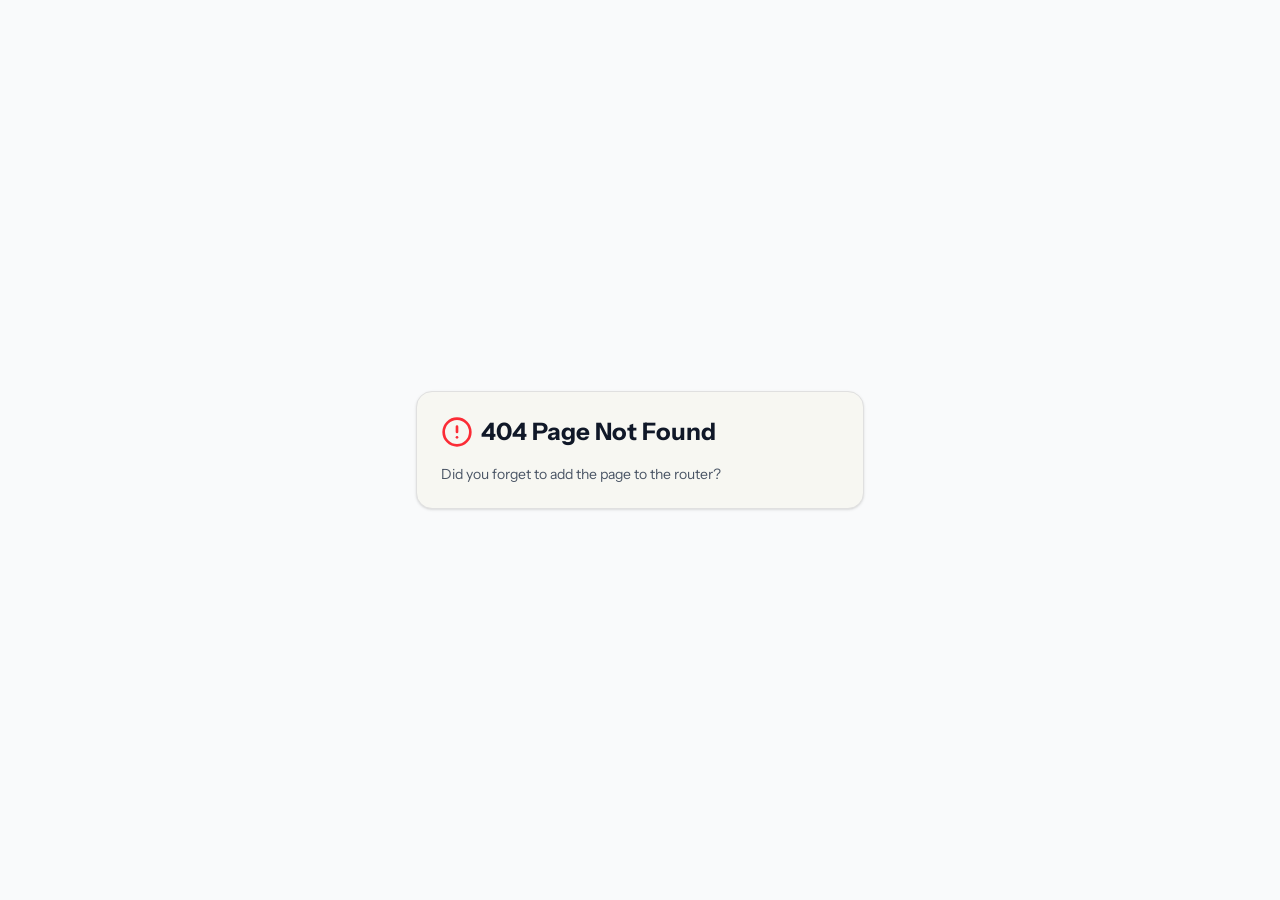
==== commit 28ba3157: "Deploy 2026-11-07" ====
--- a/index.html
+++ b/index.html
@@ -15,9 +15,9 @@
     <link rel="icon" type="image/svg+xml" href="/favicon.svg" />
     <link rel="preconnect" href="https://fonts.googleapis.com">
     <link rel="preconnect" href="https://fonts.gstatic.com" crossorigin>
-    <link href="https://fonts.googleapis.com/css2?family=Inter:wght@400;500;600;700&display=swap" rel="stylesheet">
-    <script type="module" crossorigin src="/assets/index-_Pqvfjdr.js"></script>
-    <link rel="stylesheet" crossorigin href="/assets/index-DQRemyuh.css">
+    <link href="https://fonts.googleapis.com/css2?family=Fraunces:opsz,wght@9..144,500;9..144,600;9..144,700&family=Instrument+Sans:wght@400;500;600&family=Space+Mono:wght@400;700&display=swap" rel="stylesheet">
+    <script type="module" crossorigin src="/assets/index-D1IoZhYy.js"></script>
+    <link rel="stylesheet" crossorigin href="/assets/index-BPlrWMic.css">
   </head>
   <body>
     <div id="root"></div>
--- a/assets/index-BPlrWMic.css
+++ b/assets/index-BPlrWMic.css
@@ -0,0 +1 @@
+@layer properties{@supports (((-webkit-hyphens:none)) and (not (margin-trim:inline))) or ((-moz-orient:inline) and (not (color:rgb(from red r g b)))){*,:before,:after,::backdrop{--tw-translate-x:0;--tw-translate-y:0;--tw-translate-z:0;--tw-rotate-x:initial;--tw-rotate-y:initial;--tw-rotate-z:initial;--tw-skew-x:initial;--tw-skew-y:initial;--tw-space-y-reverse:0;--tw-space-x-reverse:0;--tw-border-style:solid;--tw-leading:initial;--tw-font-weight:initial;--tw-tracking:initial;--tw-ordinal:initial;--tw-slashed-zero:initial;--tw-numeric-figure:initial;--tw-numeric-spacing:initial;--tw-numeric-fraction:initial;--tw-shadow:0 0 #0000;--tw-shadow-color:initial;--tw-shadow-alpha:100%;--tw-inset-shadow:0 0 #0000;--tw-inset-shadow-color:initial;--tw-inset-shadow-alpha:100%;--tw-ring-color:initial;--tw-ring-shadow:0 0 #0000;--tw-inset-ring-color:initial;--tw-inset-ring-shadow:0 0 #0000;--tw-ring-inset:initial;--tw-ring-offset-width:0px;--tw-ring-offset-color:#fff;--tw-ring-offset-shadow:0 0 #0000;--tw-outline-style:solid;--tw-backdrop-blur:initial;--tw-backdrop-brightness:initial;--tw-backdrop-contrast:initial;--tw-backdrop-grayscale:initial;--tw-backdrop-hue-rotate:initial;--tw-backdrop-invert:initial;--tw-backdrop-opacity:initial;--tw-backdrop-saturate:initial;--tw-backdrop-sepia:initial;--tw-duration:initial;--tw-ease:initial;--tw-content:"";--tw-animation-delay:0s;--tw-animation-direction:normal;--tw-animation-duration:initial;--tw-animation-fill-mode:none;--tw-animation-iteration-count:1;--tw-enter-blur:0;--tw-enter-opacity:1;--tw-enter-rotate:0;--tw-enter-scale:1;--tw-enter-translate-x:0;--tw-enter-translate-y:0;--tw-exit-blur:0;--tw-exit-opacity:1;--tw-exit-rotate:0;--tw-exit-scale:1;--tw-exit-translate-x:0;--tw-exit-translate-y:0}}}@layer theme{:root,:host{--color-red-50:oklch(97.1% .013 17.38);--color-red-300:oklch(80.8% .114 19.571);--color-red-400:oklch(70.4% .191 22.216);--color-red-500:oklch(63.7% .237 25.331);--color-red-600:oklch(57.7% .245 27.325);--color-gray-50:oklch(98.5% .002 247.839);--color-gray-600:oklch(44.6% .03 256.802);--color-gray-900:oklch(21% .034 264.665);--color-black:#000;--color-white:#fff;--spacing:.25rem;--container-sm:24rem;--container-md:28rem;--container-lg:32rem;--container-2xl:42rem;--container-3xl:48rem;--container-5xl:64rem;--text-xs:.75rem;--text-xs--line-height:calc(1 / .75);--text-sm:.875rem;--text-sm--line-height:calc(1.25 / .875);--text-base:1rem;--text-base--line-height: 1.5 ;--text-lg:1.125rem;--text-lg--line-height:calc(1.75 / 1.125);--text-xl:1.25rem;--text-xl--line-height:calc(1.75 / 1.25);--text-2xl:1.5rem;--text-2xl--line-height:calc(2 / 1.5);--text-3xl:1.875rem;--text-3xl--line-height: 1.2 ;--text-4xl:2.25rem;--text-4xl--line-height:calc(2.5 / 2.25);--text-5xl:3rem;--text-5xl--line-height:1;--text-6xl:3.75rem;--text-6xl--line-height:1;--text-7xl:4.5rem;--text-7xl--line-height:1;--font-weight-normal:400;--font-weight-medium:500;--font-weight-semibold:600;--font-weight-bold:700;--font-weight-extrabold:800;--tracking-tight:-.025em;--tracking-wide:.025em;--tracking-wider:.05em;--tracking-widest:.1em;--leading-tight:1.25;--leading-snug:1.375;--leading-normal:1.5;--leading-relaxed:1.625;--radius-2xl:1rem;--ease-in-out:cubic-bezier(.4, 0, .2, 1);--animate-spin:spin 1s linear infinite;--animate-pulse:pulse 2s cubic-bezier(.4, 0, .6, 1) infinite;--blur-sm:8px;--aspect-video:16 / 9;--default-transition-duration:.15s;--default-transition-timing-function:cubic-bezier(.4, 0, .2, 1);--default-font-family:"Instrument Sans", ui-sans-serif, system-ui, sans-serif;--default-mono-font-family:"Space Mono", ui-monospace, monospace;--color-border:hsl(var(--border))}}@layer base{*,:after,:before,::backdrop{box-sizing:border-box;border:0 solid;margin:0;padding:0}::file-selector-button{box-sizing:border-box;border:0 solid;margin:0;padding:0}html,:host{-webkit-text-size-adjust:100%;tab-size:4;line-height:1.5;font-family:var(--default-font-family,ui-sans-serif, system-ui, sans-serif, "Apple Color Emoji", "Segoe UI Emoji", "Segoe UI Symbol", "Noto Color Emoji");font-feature-settings:var(--default-font-feature-settings,normal);font-variation-settings:var(--default-font-variation-settings,normal);-webkit-tap-highlight-color:transparent}hr{height:0;color:inherit;border-top-width:1px}abbr:where([title]){-webkit-text-decoration:underline dotted;text-decoration:underline dotted}h1,h2,h3,h4,h5,h6{font-size:inherit;font-weight:inherit}a{color:inherit;-webkit-text-decoration:inherit;text-decoration:inherit}b,strong{font-weight:bolder}code,kbd,samp,pre{font-family:var(--default-mono-font-family,ui-monospace, SFMono-Regular, Menlo, Monaco, Consolas, "Liberation Mono", "Courier New", monospace);font-feature-settings:var(--default-mono-font-feature-settings,normal);font-variation-settings:var(--default-mono-font-variation-settings,normal);font-size:1em}small{font-size:80%}sub,sup{vertical-align:baseline;font-size:75%;line-height:0;position:relative}sub{bottom:-.25em}sup{top:-.5em}table{text-indent:0;border-color:inherit;border-collapse:collapse}:-moz-focusring{outline:auto}progress{vertical-align:baseline}summary{display:list-item}ol,ul,menu{list-style:none}img,svg,video,canvas,audio,iframe,embed,object{vertical-align:middle;display:block}img,video{max-width:100%;height:auto}button,input,select,optgroup,textarea{font:inherit;font-feature-settings:inherit;font-variation-settings:inherit;letter-spacing:inherit;color:inherit;opacity:1;background-color:#0000;border-radius:0}::file-selector-button{font:inherit;font-feature-settings:inherit;font-variation-settings:inherit;letter-spacing:inherit;color:inherit;opacity:1;background-color:#0000;border-radius:0}:where(select:is([multiple],[size])) optgroup{font-weight:bolder}:where(select:is([multiple],[size])) optgroup option{padding-inline-start:20px}::file-selector-button{margin-inline-end:4px}::placeholder{opacity:1}@supports (not ((-webkit-appearance:-apple-pay-button))) or (contain-intrinsic-size:1px){::placeholder{color:currentColor}@supports (color:color-mix(in lab,red,red)){::placeholder{color:color-mix(in oklab,currentcolor 50%,transparent)}}}textarea{resize:vertical}::-webkit-search-decoration{-webkit-appearance:none}::-webkit-date-and-time-value{min-height:1lh;text-align:inherit}::-webkit-datetime-edit{display:inline-flex}::-webkit-datetime-edit-fields-wrapper{padding:0}::-webkit-datetime-edit{padding-block:0}::-webkit-datetime-edit-year-field{padding-block:0}::-webkit-datetime-edit-month-field{padding-block:0}::-webkit-datetime-edit-day-field{padding-block:0}::-webkit-datetime-edit-hour-field{padding-block:0}::-webkit-datetime-edit-minute-field{padding-block:0}::-webkit-datetime-edit-second-field{padding-block:0}::-webkit-datetime-edit-millisecond-field{padding-block:0}::-webkit-datetime-edit-meridiem-field{padding-block:0}::-webkit-calendar-picker-indicator{line-height:1}:-moz-ui-invalid{box-shadow:none}button,input:where([type=button],[type=reset],[type=submit]){appearance:button}::file-selector-button{appearance:button}::-webkit-inner-spin-button{height:auto}::-webkit-outer-spin-button{height:auto}[hidden]:where(:not([hidden=until-found])){display:none!important}*{border-color:hsl(var(--border))}body{background-color:hsl(var(--background));color:hsl(var(--foreground));-webkit-font-smoothing:antialiased;-moz-osx-font-smoothing:grayscale;font-family:Instrument Sans,ui-sans-serif,system-ui,sans-serif}.font-serif{font-optical-sizing:auto;font-variation-settings:"SOFT" 30;font-feature-settings:"ss01"}:focus-visible{outline-offset:3px;outline:2px solid #556b2f}}@layer components;@layer utilities{.\@container\/field-group{container:field-group/inline-size}.pointer-events-auto{pointer-events:auto}.pointer-events-none{pointer-events:none}.invisible{visibility:hidden}.visible{visibility:visible}.sr-only{clip-path:inset(50%);white-space:nowrap;border-width:0;width:1px;height:1px;margin:-1px;padding:0;position:absolute;overflow:hidden}.absolute{position:absolute}.fixed{position:fixed}.relative{position:relative}.static{position:static}.inset-0{inset:calc(var(--spacing) * 0)}.inset-x-0{inset-inline:calc(var(--spacing) * 0)}.inset-y-0{inset-block:calc(var(--spacing) * 0)}.start{inset-inline-start:var(--spacing)}.end{inset-inline-end:var(--spacing)}.-top-12{top:calc(var(--spacing) * -12)}.top-0{top:calc(var(--spacing) * 0)}.top-1\.5{top:calc(var(--spacing) * 1.5)}.top-1\/2{top:50%}.top-2{top:calc(var(--spacing) * 2)}.top-3\.5{top:calc(var(--spacing) * 3.5)}.top-4{top:calc(var(--spacing) * 4)}.top-\[1px\]{top:1px}.top-\[50\%\]{top:50%}.top-\[60\%\]{top:60%}.top-full{top:100%}.-right-12{right:calc(var(--spacing) * -12)}.right-0{right:calc(var(--spacing) * 0)}.right-1{right:calc(var(--spacing) * 1)}.right-2{right:calc(var(--spacing) * 2)}.right-3{right:calc(var(--spacing) * 3)}.right-4{right:calc(var(--spacing) * 4)}.-bottom-12{bottom:calc(var(--spacing) * -12)}.bottom-0{bottom:calc(var(--spacing) * 0)}.-left-12{left:calc(var(--spacing) * -12)}.left-0{left:calc(var(--spacing) * 0)}.left-1\/2{left:50%}.left-2{left:calc(var(--spacing) * 2)}.left-\[50\%\]{left:50%}.z-10{z-index:10}.z-20{z-index:20}.z-50{z-index:50}.z-\[1\]{z-index:1}.z-\[100\]{z-index:100}.order-first{order:-9999}.order-last{order:9999}.\!m-0{margin:calc(var(--spacing) * 0)!important}.-mx-1{margin-inline:calc(var(--spacing) * -1)}.mx-2{margin-inline:calc(var(--spacing) * 2)}.mx-3\.5{margin-inline:calc(var(--spacing) * 3.5)}.mx-4{margin-inline:calc(var(--spacing) * 4)}.mx-auto{margin-inline:auto}.-my-2{margin-block:calc(var(--spacing) * -2)}.my-0{margin-block:calc(var(--spacing) * 0)}.my-0\.5{margin-block:calc(var(--spacing) * .5)}.my-1{margin-block:calc(var(--spacing) * 1)}.-mt-4{margin-top:calc(var(--spacing) * -4)}.mt-1{margin-top:calc(var(--spacing) * 1)}.mt-1\.5{margin-top:calc(var(--spacing) * 1.5)}.mt-2{margin-top:calc(var(--spacing) * 2)}.mt-4{margin-top:calc(var(--spacing) * 4)}.mt-5{margin-top:calc(var(--spacing) * 5)}.mt-10{margin-top:calc(var(--spacing) * 10)}.mt-24{margin-top:calc(var(--spacing) * 24)}.mt-auto{margin-top:auto}.mr-2{margin-right:calc(var(--spacing) * 2)}.-mb-px{margin-bottom:-1px}.mb-1{margin-bottom:calc(var(--spacing) * 1)}.mb-2{margin-bottom:calc(var(--spacing) * 2)}.mb-2\.5{margin-bottom:calc(var(--spacing) * 2.5)}.mb-3{margin-bottom:calc(var(--spacing) * 3)}.mb-4{margin-bottom:calc(var(--spacing) * 4)}.mb-5{margin-bottom:calc(var(--spacing) * 5)}.mb-6{margin-bottom:calc(var(--spacing) * 6)}.mb-8{margin-bottom:calc(var(--spacing) * 8)}.mb-10{margin-bottom:calc(var(--spacing) * 10)}.mb-12{margin-bottom:calc(var(--spacing) * 12)}.-ml-4{margin-left:calc(var(--spacing) * -4)}.ml-1{margin-left:calc(var(--spacing) * 1)}.ml-4{margin-left:calc(var(--spacing) * 4)}.ml-auto{margin-left:auto}.line-clamp-2{-webkit-line-clamp:2;-webkit-box-orient:vertical;display:-webkit-box;overflow:hidden}.block{display:block}.flex{display:flex}.grid{display:grid}.hidden{display:none}.inline-flex{display:inline-flex}.table{display:table}.aspect-square{aspect-ratio:1}.aspect-video{aspect-ratio:var(--aspect-video)}.size-4{width:calc(var(--spacing) * 4);height:calc(var(--spacing) * 4)}.size-6{width:calc(var(--spacing) * 6);height:calc(var(--spacing) * 6)}.size-8{width:calc(var(--spacing) * 8);height:calc(var(--spacing) * 8)}.size-10{width:calc(var(--spacing) * 10);height:calc(var(--spacing) * 10)}.size-\[--cell-size\]{width:--cell-size;height:--cell-size}.h-1\.5{height:calc(var(--spacing) * 1.5)}.h-2{height:calc(var(--spacing) * 2)}.h-2\.5{height:calc(var(--spacing) * 2.5)}.h-3{height:calc(var(--spacing) * 3)}.h-3\.5{height:calc(var(--spacing) * 3.5)}.h-4{height:calc(var(--spacing) * 4)}.h-5{height:calc(var(--spacing) * 5)}.h-6{height:calc(var(--spacing) * 6)}.h-7{height:calc(var(--spacing) * 7)}.h-8{height:calc(var(--spacing) * 8)}.h-9{height:calc(var(--spacing) * 9)}.h-10{height:calc(var(--spacing) * 10)}.h-12{height:calc(var(--spacing) * 12)}.h-40{height:calc(var(--spacing) * 40)}.h-\[--cell-size\]{height:--cell-size}.h-\[1px\]{height:1px}.h-\[var\(--radix-navigation-menu-viewport-height\)\]{height:var(--radix-navigation-menu-viewport-height)}.h-\[var\(--radix-select-trigger-height\)\]{height:var(--radix-select-trigger-height)}.h-auto{height:auto}.h-full{height:100%}.h-px{height:1px}.h-svh{height:100svh}.max-h-\[--radix-context-menu-content-available-height\]{max-height:--radix-context-menu-content-available-height}.max-h-\[--radix-select-content-available-height\]{max-height:--radix-select-content-available-height}.max-h-\[300px\]{max-height:300px}.max-h-\[var\(--radix-dropdown-menu-content-available-height\)\]{max-height:var(--radix-dropdown-menu-content-available-height)}.max-h-screen{max-height:100vh}.min-h-0{min-height:calc(var(--spacing) * 0)}.min-h-8{min-height:calc(var(--spacing) * 8)}.min-h-9{min-height:calc(var(--spacing) * 9)}.min-h-10{min-height:calc(var(--spacing) * 10)}.min-h-11{min-height:calc(var(--spacing) * 11)}.min-h-12{min-height:calc(var(--spacing) * 12)}.min-h-\[60px\]{min-height:60px}.min-h-screen{min-height:100vh}.min-h-svh{min-height:100svh}.w-0{width:calc(var(--spacing) * 0)}.w-1{width:calc(var(--spacing) * 1)}.w-2{width:calc(var(--spacing) * 2)}.w-2\.5{width:calc(var(--spacing) * 2.5)}.w-3{width:calc(var(--spacing) * 3)}.w-3\.5{width:calc(var(--spacing) * 3.5)}.w-3\/4{width:75%}.w-4{width:calc(var(--spacing) * 4)}.w-5{width:calc(var(--spacing) * 5)}.w-7{width:calc(var(--spacing) * 7)}.w-8{width:calc(var(--spacing) * 8)}.w-9{width:calc(var(--spacing) * 9)}.w-10{width:calc(var(--spacing) * 10)}.w-12{width:calc(var(--spacing) * 12)}.w-40{width:calc(var(--spacing) * 40)}.w-64{width:calc(var(--spacing) * 64)}.w-72{width:calc(var(--spacing) * 72)}.w-\[--cell-size\]{width:--cell-size}.w-\[1px\]{width:1px}.w-\[100px\]{width:100px}.w-\[var\(--sidebar-width\)\]{width:var(--sidebar-width)}.w-auto{width:auto}.w-fit{width:fit-content}.w-full{width:100%}.w-max{width:max-content}.w-px{width:1px}.max-w-2xl{max-width:var(--container-2xl)}.max-w-3xl{max-width:var(--container-3xl)}.max-w-5xl{max-width:var(--container-5xl)}.max-w-\[15rem\]{max-width:15rem}.max-w-\[var\(--skeleton-width\)\]{max-width:var(--skeleton-width)}.max-w-lg{max-width:var(--container-lg)}.max-w-max{max-width:max-content}.max-w-md{max-width:var(--container-md)}.max-w-sm{max-width:var(--container-sm)}.min-w-0{min-width:calc(var(--spacing) * 0)}.min-w-5{min-width:calc(var(--spacing) * 5)}.min-w-8{min-width:calc(var(--spacing) * 8)}.min-w-9{min-width:calc(var(--spacing) * 9)}.min-w-10{min-width:calc(var(--spacing) * 10)}.min-w-\[--cell-size\]{min-width:--cell-size}.min-w-\[8rem\]{min-width:8rem}.min-w-\[12rem\]{min-width:12rem}.min-w-\[var\(--radix-select-trigger-width\)\]{min-width:var(--radix-select-trigger-width)}.flex-1{flex:1}.shrink-0{flex-shrink:0}.grow{flex-grow:1}.grow-0{flex-grow:0}.basis-full{flex-basis:100%}.caption-bottom{caption-side:bottom}.border-collapse{border-collapse:collapse}.origin-\[--radix-context-menu-content-transform-origin\]{transform-origin:--radix-context-menu-content-transform-origin}.origin-\[--radix-dropdown-menu-content-transform-origin\]{transform-origin:--radix-dropdown-menu-content-transform-origin}.origin-\[--radix-hover-card-content-transform-origin\]{transform-origin:--radix-hover-card-content-transform-origin}.origin-\[--radix-menubar-content-transform-origin\]{transform-origin:--radix-menubar-content-transform-origin}.origin-\[--radix-popover-content-transform-origin\]{transform-origin:--radix-popover-content-transform-origin}.origin-\[--radix-select-content-transform-origin\]{transform-origin:--radix-select-content-transform-origin}.origin-\[--radix-tooltip-content-transform-origin\]{transform-origin:--radix-tooltip-content-transform-origin}.-translate-x-1\/2{--tw-translate-x: -50% ;translate:var(--tw-translate-x) var(--tw-translate-y)}.-translate-x-px{--tw-translate-x:-1px;translate:var(--tw-translate-x) var(--tw-translate-y)}.translate-x-\[-50\%\]{--tw-translate-x:-50%;translate:var(--tw-translate-x) var(--tw-translate-y)}.translate-x-px{--tw-translate-x:1px;translate:var(--tw-translate-x) var(--tw-translate-y)}.-translate-y-1\/2{--tw-translate-y: -50% ;translate:var(--tw-translate-x) var(--tw-translate-y)}.translate-y-\[-50\%\]{--tw-translate-y:-50%;translate:var(--tw-translate-x) var(--tw-translate-y)}.rotate-45{rotate:45deg}.rotate-90{rotate:90deg}.transform{transform:var(--tw-rotate-x,) var(--tw-rotate-y,) var(--tw-rotate-z,) var(--tw-skew-x,) var(--tw-skew-y,)}.animate-caret-blink{animation:1.25s ease-out infinite caret-blink}.animate-in{animation:enter var(--tw-animation-duration,var(--tw-duration,.15s))var(--tw-ease,ease)var(--tw-animation-delay,0s)var(--tw-animation-iteration-count,1)var(--tw-animation-direction,normal)var(--tw-animation-fill-mode,none)}.animate-pulse{animation:var(--animate-pulse)}.animate-spin{animation:var(--animate-spin)}.cursor-default{cursor:default}.cursor-pointer{cursor:pointer}.cursor-text{cursor:text}.touch-none{touch-action:none}.resize-none{resize:none}.list-disc{list-style-type:disc}.list-none{list-style-type:none}.grid-cols-1{grid-template-columns:repeat(1,minmax(0,1fr))}.grid-cols-2{grid-template-columns:repeat(2,minmax(0,1fr))}.flex-col{flex-direction:column}.flex-col-reverse{flex-direction:column-reverse}.flex-row{flex-direction:row}.flex-wrap{flex-wrap:wrap}.place-content-center{place-content:center}.items-center{align-items:center}.items-end{align-items:flex-end}.items-start{align-items:flex-start}.items-stretch{align-items:stretch}.justify-between{justify-content:space-between}.justify-center{justify-content:center}.justify-start{justify-content:flex-start}.gap-1{gap:calc(var(--spacing) * 1)}.gap-1\.5{gap:calc(var(--spacing) * 1.5)}.gap-2{gap:calc(var(--spacing) * 2)}.gap-2\.5{gap:calc(var(--spacing) * 2.5)}.gap-3{gap:calc(var(--spacing) * 3)}.gap-4{gap:calc(var(--spacing) * 4)}.gap-6{gap:calc(var(--spacing) * 6)}.gap-7{gap:calc(var(--spacing) * 7)}.gap-10{gap:calc(var(--spacing) * 10)}.gap-12{gap:calc(var(--spacing) * 12)}:where(.space-y-1\.5>:not(:last-child)){--tw-space-y-reverse:0;margin-block-start:calc(calc(var(--spacing) * 1.5) * var(--tw-space-y-reverse));margin-block-end:calc(calc(var(--spacing) * 1.5) * calc(1 - var(--tw-space-y-reverse)))}:where(.space-y-2>:not(:last-child)){--tw-space-y-reverse:0;margin-block-start:calc(calc(var(--spacing) * 2) * var(--tw-space-y-reverse));margin-block-end:calc(calc(var(--spacing) * 2) * calc(1 - var(--tw-space-y-reverse)))}:where(.space-y-5>:not(:last-child)){--tw-space-y-reverse:0;margin-block-start:calc(calc(var(--spacing) * 5) * var(--tw-space-y-reverse));margin-block-end:calc(calc(var(--spacing) * 5) * calc(1 - var(--tw-space-y-reverse)))}:where(.space-y-6>:not(:last-child)){--tw-space-y-reverse:0;margin-block-start:calc(calc(var(--spacing) * 6) * var(--tw-space-y-reverse));margin-block-end:calc(calc(var(--spacing) * 6) * calc(1 - var(--tw-space-y-reverse)))}.gap-x-6{column-gap:calc(var(--spacing) * 6)}.gap-x-8{column-gap:calc(var(--spacing) * 8)}:where(.space-x-1>:not(:last-child)){--tw-space-x-reverse:0;margin-inline-start:calc(calc(var(--spacing) * 1) * var(--tw-space-x-reverse));margin-inline-end:calc(calc(var(--spacing) * 1) * calc(1 - var(--tw-space-x-reverse)))}:where(.space-x-4>:not(:last-child)){--tw-space-x-reverse:0;margin-inline-start:calc(calc(var(--spacing) * 4) * var(--tw-space-x-reverse));margin-inline-end:calc(calc(var(--spacing) * 4) * calc(1 - var(--tw-space-x-reverse)))}.gap-y-3{row-gap:calc(var(--spacing) * 3)}.gap-y-10{row-gap:calc(var(--spacing) * 10)}.self-stretch{align-self:stretch}.overflow-auto{overflow:auto}.overflow-hidden{overflow:hidden}.overflow-x-hidden{overflow-x:hidden}.overflow-y-auto{overflow-y:auto}.rounded-2xl{border-radius:var(--radius-2xl)}.rounded-\[2px\]{border-radius:2px}.rounded-\[calc\(var\(--radius\)-5px\)\]{border-radius:calc(var(--radius) - 5px)}.rounded-\[inherit\]{border-radius:inherit}.rounded-full{border-radius:3.40282e38px}.rounded-lg{border-radius:var(--radius)}.rounded-md{border-radius:calc(var(--radius) - 2px)}.rounded-none{border-radius:0}.rounded-sm{border-radius:calc(var(--radius) - 4px)}.rounded-xl{border-radius:calc(var(--radius) + 4px)}.rounded-t-\[10px\]{border-top-left-radius:10px;border-top-right-radius:10px}.rounded-l-md{border-top-left-radius:calc(var(--radius) - 2px);border-bottom-left-radius:calc(var(--radius) - 2px)}.rounded-tl-sm{border-top-left-radius:calc(var(--radius) - 4px)}.rounded-r-md{border-top-right-radius:calc(var(--radius) - 2px);border-bottom-right-radius:calc(var(--radius) - 2px)}.border{border-style:var(--tw-border-style);border-width:1px}.border-0{border-style:var(--tw-border-style);border-width:0}.border-2{border-style:var(--tw-border-style);border-width:2px}.border-\[1\.5px\]{border-style:var(--tw-border-style);border-width:1.5px}.border-y{border-block-style:var(--tw-border-style);border-block-width:1px}.border-t{border-top-style:var(--tw-border-style);border-top-width:1px}.border-r{border-right-style:var(--tw-border-style);border-right-width:1px}.border-b{border-bottom-style:var(--tw-border-style);border-bottom-width:1px}.border-b-2{border-bottom-style:var(--tw-border-style);border-bottom-width:2px}.border-l{border-left-style:var(--tw-border-style);border-left-width:1px}.border-dashed{--tw-border-style:dashed;border-style:dashed}.\[border-color\:var\(--badge-outline\)\]{border-color:var(--badge-outline)}.\[border-color\:var\(--button-outline\)\]{border-color:var(--button-outline)}.border-\[\#556b2f\]{border-color:#556b2f}.border-\[\#556b2f\]\/40{border-color:#556b2f66}.border-\[--color-border\]{border-color:--color-border}.border-black\/8{border-color:#00000014}@supports (color:color-mix(in lab,red,red)){.border-black\/8{border-color:color-mix(in oklab,var(--color-black) 8%,transparent)}}.border-black\/\[0\.08\]{border-color:#00000014}@supports (color:color-mix(in lab,red,red)){.border-black\/\[0\.08\]{border-color:color-mix(in oklab,var(--color-black) 8%,transparent)}}.border-black\/\[0\.10\]{border-color:#0000001a}@supports (color:color-mix(in lab,red,red)){.border-black\/\[0\.10\]{border-color:color-mix(in oklab,var(--color-black) 10%,transparent)}}.border-border,.border-border\/50{border-color:hsl(var(--border))}@supports (color:color-mix(in lab,red,red)){.border-border\/50{border-color:color-mix(in oklab,hsl(var(--border)) 50%,transparent)}}.border-destructive{border-color:hsl(var(--destructive))}.border-destructive-border{border-color:var(--destructive-border)}.border-destructive\/50{border-color:hsl(var(--destructive))}@supports (color:color-mix(in lab,red,red)){.border-destructive\/50{border-color:color-mix(in oklab,hsl(var(--destructive)) 50%,transparent)}}.border-input{border-color:hsl(var(--input))}.border-primary{border-color:hsl(var(--primary))}.border-primary-border{border-color:var(--primary-border)}.border-primary\/50{border-color:hsl(var(--primary))}@supports (color:color-mix(in lab,red,red)){.border-primary\/50{border-color:color-mix(in oklab,hsl(var(--primary)) 50%,transparent)}}.border-secondary-border{border-color:var(--secondary-border)}.border-sidebar-border{border-color:hsl(var(--sidebar-border))}.border-transparent{border-color:#0000}.border-t-transparent{border-top-color:#0000}.border-l-transparent{border-left-color:#0000}.bg-\[\#556b2f\]{background-color:#556b2f}.bg-\[\#556b2f\]\/10{background-color:#556b2f1a}.bg-\[\#556b2f\]\/30{background-color:#556b2f4d}.bg-\[\#f4f4ef\]{background-color:#f4f4ef}.bg-\[\#fafaf5\]{background-color:#fafaf5}.bg-\[\#fafaf5\]\/95{background-color:#fafaf5f2}.bg-\[--color-bg\]{background-color:--color-bg}.bg-accent{background-color:hsl(var(--accent))}.bg-background{background-color:hsl(var(--background))}.bg-black\/80{background-color:#000c}@supports (color:color-mix(in lab,red,red)){.bg-black\/80{background-color:color-mix(in oklab,var(--color-black) 80%,transparent)}}.bg-border{background-color:hsl(var(--border))}.bg-card{background-color:hsl(var(--card))}.bg-destructive{background-color:hsl(var(--destructive))}.bg-foreground{background-color:hsl(var(--foreground))}.bg-gray-50{background-color:var(--color-gray-50)}.bg-input{background-color:hsl(var(--input))}.bg-muted,.bg-muted\/50{background-color:hsl(var(--muted))}@supports (color:color-mix(in lab,red,red)){.bg-muted\/50{background-color:color-mix(in oklab,hsl(var(--muted)) 50%,transparent)}}.bg-popover{background-color:hsl(var(--popover))}.bg-primary,.bg-primary\/10{background-color:hsl(var(--primary))}@supports (color:color-mix(in lab,red,red)){.bg-primary\/10{background-color:color-mix(in oklab,hsl(var(--primary)) 10%,transparent)}}.bg-primary\/20{background-color:hsl(var(--primary))}@supports (color:color-mix(in lab,red,red)){.bg-primary\/20{background-color:color-mix(in oklab,hsl(var(--primary)) 20%,transparent)}}.bg-secondary{background-color:hsl(var(--secondary))}.bg-sidebar{background-color:hsl(var(--sidebar))}.bg-sidebar-border{background-color:hsl(var(--sidebar-border))}.bg-transparent{background-color:#0000}.bg-white{background-color:var(--color-white)}.fill-current{fill:currentColor}.fill-primary{fill:hsl(var(--primary))}.object-cover{object-fit:cover}.p-0{padding:calc(var(--spacing) * 0)}.p-1{padding:calc(var(--spacing) * 1)}.p-2{padding:calc(var(--spacing) * 2)}.p-3{padding:calc(var(--spacing) * 3)}.p-4{padding:calc(var(--spacing) * 4)}.p-6{padding:calc(var(--spacing) * 6)}.p-\[1px\]{padding:1px}.px-1{padding-inline:calc(var(--spacing) * 1)}.px-1\.5{padding-inline:calc(var(--spacing) * 1.5)}.px-2{padding-inline:calc(var(--spacing) * 2)}.px-2\.5{padding-inline:calc(var(--spacing) * 2.5)}.px-3{padding-inline:calc(var(--spacing) * 3)}.px-4{padding-inline:calc(var(--spacing) * 4)}.px-5{padding-inline:calc(var(--spacing) * 5)}.px-6{padding-inline:calc(var(--spacing) * 6)}.px-7{padding-inline:calc(var(--spacing) * 7)}.px-8{padding-inline:calc(var(--spacing) * 8)}.px-\[--cell-size\]{padding-inline:--cell-size}.py-0\.5{padding-block:calc(var(--spacing) * .5)}.py-1{padding-block:calc(var(--spacing) * 1)}.py-1\.5{padding-block:calc(var(--spacing) * 1.5)}.py-2{padding-block:calc(var(--spacing) * 2)}.py-3{padding-block:calc(var(--spacing) * 3)}.py-4{padding-block:calc(var(--spacing) * 4)}.py-6{padding-block:calc(var(--spacing) * 6)}.py-8{padding-block:calc(var(--spacing) * 8)}.py-14{padding-block:calc(var(--spacing) * 14)}.py-16{padding-block:calc(var(--spacing) * 16)}.py-24{padding-block:calc(var(--spacing) * 24)}.py-28{padding-block:calc(var(--spacing) * 28)}.pt-0{padding-top:calc(var(--spacing) * 0)}.pt-2{padding-top:calc(var(--spacing) * 2)}.pt-3{padding-top:calc(var(--spacing) * 3)}.pt-4{padding-top:calc(var(--spacing) * 4)}.pt-6{padding-top:calc(var(--spacing) * 6)}.pt-8{padding-top:calc(var(--spacing) * 8)}.pt-32{padding-top:calc(var(--spacing) * 32)}.pr-1{padding-right:calc(var(--spacing) * 1)}.pr-2{padding-right:calc(var(--spacing) * 2)}.pr-2\.5{padding-right:calc(var(--spacing) * 2.5)}.pr-3{padding-right:calc(var(--spacing) * 3)}.pr-8{padding-right:calc(var(--spacing) * 8)}.pb-3{padding-bottom:calc(var(--spacing) * 3)}.pb-4{padding-bottom:calc(var(--spacing) * 4)}.pb-16{padding-bottom:calc(var(--spacing) * 16)}.pl-2{padding-left:calc(var(--spacing) * 2)}.pl-2\.5{padding-left:calc(var(--spacing) * 2.5)}.pl-3{padding-left:calc(var(--spacing) * 3)}.pl-4{padding-left:calc(var(--spacing) * 4)}.pl-8{padding-left:calc(var(--spacing) * 8)}.text-center{text-align:center}.text-left{text-align:left}.align-middle{vertical-align:middle}.font-mono{font-family:Space Mono,ui-monospace,monospace}.font-sans{font-family:Instrument Sans,ui-sans-serif,system-ui,sans-serif}.font-serif{font-family:Fraunces,Georgia,Times New Roman,serif}.text-2xl{font-size:var(--text-2xl);line-height:var(--tw-leading,var(--text-2xl--line-height))}.text-3xl{font-size:var(--text-3xl);line-height:var(--tw-leading,var(--text-3xl--line-height))}.text-4xl{font-size:var(--text-4xl);line-height:var(--tw-leading,var(--text-4xl--line-height))}.text-base{font-size:var(--text-base);line-height:var(--tw-leading,var(--text-base--line-height))}.text-lg{font-size:var(--text-lg);line-height:var(--tw-leading,var(--text-lg--line-height))}.text-sm{font-size:var(--text-sm);line-height:var(--tw-leading,var(--text-sm--line-height))}.text-sm\/relaxed{font-size:var(--text-sm);line-height:var(--leading-relaxed)}.text-xl{font-size:var(--text-xl);line-height:var(--tw-leading,var(--text-xl--line-height))}.text-xs{font-size:var(--text-xs);line-height:var(--tw-leading,var(--text-xs--line-height))}.text-\[0\.8rem\]{font-size:.8rem}.text-\[1\.75rem\]{font-size:1.75rem}.text-\[2\.75rem\]{font-size:2.75rem}.text-\[11px\]{font-size:11px}.leading-\[1\.05\]{--tw-leading:1.05;line-height:1.05}.leading-none{--tw-leading:1;line-height:1}.leading-normal{--tw-leading:var(--leading-normal);line-height:var(--leading-normal)}.leading-relaxed{--tw-leading:var(--leading-relaxed);line-height:var(--leading-relaxed)}.leading-snug{--tw-leading:var(--leading-snug);line-height:var(--leading-snug)}.leading-tight{--tw-leading:var(--leading-tight);line-height:var(--leading-tight)}.font-bold{--tw-font-weight:var(--font-weight-bold);font-weight:var(--font-weight-bold)}.font-extrabold{--tw-font-weight:var(--font-weight-extrabold);font-weight:var(--font-weight-extrabold)}.font-medium{--tw-font-weight:var(--font-weight-medium);font-weight:var(--font-weight-medium)}.font-normal{--tw-font-weight:var(--font-weight-normal);font-weight:var(--font-weight-normal)}.font-semibold{--tw-font-weight:var(--font-weight-semibold);font-weight:var(--font-weight-semibold)}.tracking-\[-0\.01em\]{--tw-tracking:-.01em;letter-spacing:-.01em}.tracking-\[-0\.02em\]{--tw-tracking:-.02em;letter-spacing:-.02em}.tracking-tight{--tw-tracking:var(--tracking-tight);letter-spacing:var(--tracking-tight)}.tracking-wide{--tw-tracking:var(--tracking-wide);letter-spacing:var(--tracking-wide)}.tracking-wider{--tw-tracking:var(--tracking-wider);letter-spacing:var(--tracking-wider)}.tracking-widest{--tw-tracking:var(--tracking-widest);letter-spacing:var(--tracking-widest)}.text-balance{text-wrap:balance}.break-words{overflow-wrap:break-word}.whitespace-nowrap{white-space:nowrap}.text-\[\#1a1a1a\]{color:#1a1a1a}.text-\[\#1a1a1a\]\/60{color:#1a1a1a99}.text-\[\#1a1a1a\]\/65{color:#1a1a1aa6}.text-\[\#1a1a1a\]\/70{color:#1a1a1ab3}.text-\[\#556b2f\]{color:#556b2f}.text-\[\#b42318\]{color:#b42318}.text-accent-foreground{color:hsl(var(--accent-foreground))}.text-card-foreground{color:hsl(var(--card-foreground))}.text-current{color:currentColor}.text-destructive{color:hsl(var(--destructive))}.text-destructive-foreground{color:hsl(var(--destructive-foreground))}.text-foreground,.text-foreground\/50{color:hsl(var(--foreground))}@supports (color:color-mix(in lab,red,red)){.text-foreground\/50{color:color-mix(in oklab,hsl(var(--foreground)) 50%,transparent)}}.text-gray-600{color:var(--color-gray-600)}.text-gray-900{color:var(--color-gray-900)}.text-muted-foreground{color:hsl(var(--muted-foreground))}.text-popover-foreground{color:hsl(var(--popover-foreground))}.text-primary{color:hsl(var(--primary))}.text-primary-foreground{color:hsl(var(--primary-foreground))}.text-red-500{color:var(--color-red-500)}.text-secondary-foreground{color:hsl(var(--secondary-foreground))}.text-sidebar-foreground,.text-sidebar-foreground\/70{color:hsl(var(--sidebar-foreground))}@supports (color:color-mix(in lab,red,red)){.text-sidebar-foreground\/70{color:color-mix(in oklab,hsl(var(--sidebar-foreground)) 70%,transparent)}}.text-white{color:var(--color-white)}.uppercase{text-transform:uppercase}.tabular-nums{--tw-numeric-spacing:tabular-nums;font-variant-numeric:var(--tw-ordinal,) var(--tw-slashed-zero,) var(--tw-numeric-figure,) var(--tw-numeric-spacing,) var(--tw-numeric-fraction,)}.underline{text-decoration-line:underline}.decoration-black\/20{text-decoration-color:#0003}@supports (color:color-mix(in lab,red,red)){.decoration-black\/20{-webkit-text-decoration-color:color-mix(in oklab,var(--color-black) 20%,transparent);text-decoration-color:color-mix(in oklab,var(--color-black) 20%,transparent)}}.underline-offset-4{text-underline-offset:4px}.opacity-0{opacity:0}.opacity-50{opacity:.5}.opacity-60{opacity:.6}.opacity-70{opacity:.7}.opacity-90{opacity:.9}.shadow{--tw-shadow:0 1px 3px 0 var(--tw-shadow-color,#0000001a), 0 1px 2px -1px var(--tw-shadow-color,#0000001a);box-shadow:var(--tw-inset-shadow),var(--tw-inset-ring-shadow),var(--tw-ring-offset-shadow),var(--tw-ring-shadow),var(--tw-shadow)}.shadow-\[0_0_0_1px_hsl\(var\(--sidebar-border\)\)\]{--tw-shadow:0 0 0 1px var(--tw-shadow-color,hsl(var(--sidebar-border)));box-shadow:var(--tw-inset-shadow),var(--tw-inset-ring-shadow),var(--tw-ring-offset-shadow),var(--tw-ring-shadow),var(--tw-shadow)}.shadow-lg{--tw-shadow:0 10px 15px -3px var(--tw-shadow-color,#0000001a), 0 4px 6px -4px var(--tw-shadow-color,#0000001a);box-shadow:var(--tw-inset-shadow),var(--tw-inset-ring-shadow),var(--tw-ring-offset-shadow),var(--tw-ring-shadow),var(--tw-shadow)}.shadow-md{--tw-shadow:0 4px 6px -1px var(--tw-shadow-color,#0000001a), 0 2px 4px -2px var(--tw-shadow-color,#0000001a);box-shadow:var(--tw-inset-shadow),var(--tw-inset-ring-shadow),var(--tw-ring-offset-shadow),var(--tw-ring-shadow),var(--tw-shadow)}.shadow-none{--tw-shadow:0 0 #0000;box-shadow:var(--tw-inset-shadow),var(--tw-inset-ring-shadow),var(--tw-ring-offset-shadow),var(--tw-ring-shadow),var(--tw-shadow)}.shadow-sm{--tw-shadow:0 1px 3px 0 var(--tw-shadow-color,#0000001a), 0 1px 2px -1px var(--tw-shadow-color,#0000001a);box-shadow:var(--tw-inset-shadow),var(--tw-inset-ring-shadow),var(--tw-ring-offset-shadow),var(--tw-ring-shadow),var(--tw-shadow)}.shadow-xl{--tw-shadow:0 20px 25px -5px var(--tw-shadow-color,#0000001a), 0 8px 10px -6px var(--tw-shadow-color,#0000001a);box-shadow:var(--tw-inset-shadow),var(--tw-inset-ring-shadow),var(--tw-ring-offset-shadow),var(--tw-ring-shadow),var(--tw-shadow)}.shadow-xs{--tw-shadow:0 1px 2px 0 var(--tw-shadow-color,#0000000d);box-shadow:var(--tw-inset-shadow),var(--tw-inset-ring-shadow),var(--tw-ring-offset-shadow),var(--tw-ring-shadow),var(--tw-shadow)}.ring-0{--tw-ring-shadow:var(--tw-ring-inset,) 0 0 0 calc(0px + var(--tw-ring-offset-width)) var(--tw-ring-color,currentcolor);box-shadow:var(--tw-inset-shadow),var(--tw-inset-ring-shadow),var(--tw-ring-offset-shadow),var(--tw-ring-shadow),var(--tw-shadow)}.ring-1{--tw-ring-shadow:var(--tw-ring-inset,) 0 0 0 calc(1px + var(--tw-ring-offset-width)) var(--tw-ring-color,currentcolor);box-shadow:var(--tw-inset-shadow),var(--tw-inset-ring-shadow),var(--tw-ring-offset-shadow),var(--tw-ring-shadow),var(--tw-shadow)}.ring-ring{--tw-ring-color:hsl(var(--ring))}.ring-sidebar-ring{--tw-ring-color:hsl(var(--sidebar-ring))}.ring-offset-background{--tw-ring-offset-color:hsl(var(--background))}.outline-hidden{--tw-outline-style:none;outline-style:none}@media(forced-colors:active){.outline-hidden{outline-offset:2px;outline:2px solid #0000}}.outline{outline-style:var(--tw-outline-style);outline-width:1px}.outline-2{outline-style:var(--tw-outline-style);outline-width:2px}.outline-offset-2{outline-offset:2px}.outline-transparent{outline-color:#0000}.backdrop-blur-sm{--tw-backdrop-blur:blur(var(--blur-sm));-webkit-backdrop-filter:var(--tw-backdrop-blur,) var(--tw-backdrop-brightness,) var(--tw-backdrop-contrast,) var(--tw-backdrop-grayscale,) var(--tw-backdrop-hue-rotate,) var(--tw-backdrop-invert,) var(--tw-backdrop-opacity,) var(--tw-backdrop-saturate,) var(--tw-backdrop-sepia,);backdrop-filter:var(--tw-backdrop-blur,) var(--tw-backdrop-brightness,) var(--tw-backdrop-contrast,) var(--tw-backdrop-grayscale,) var(--tw-backdrop-hue-rotate,) var(--tw-backdrop-invert,) var(--tw-backdrop-opacity,) var(--tw-backdrop-saturate,) var(--tw-backdrop-sepia,)}.transition{transition-property:color,background-color,border-color,outline-color,text-decoration-color,fill,stroke,--tw-gradient-from,--tw-gradient-via,--tw-gradient-to,opacity,box-shadow,transform,translate,scale,rotate,filter,-webkit-backdrop-filter,backdrop-filter,display,content-visibility,overlay,pointer-events;transition-timing-function:var(--tw-ease,var(--default-transition-timing-function));transition-duration:var(--tw-duration,var(--default-transition-duration))}.transition-\[color\,box-shadow\]{transition-property:color,box-shadow;transition-timing-function:var(--tw-ease,var(--default-transition-timing-function));transition-duration:var(--tw-duration,var(--default-transition-duration))}.transition-\[left\,right\,width\]{transition-property:left,right,width;transition-timing-function:var(--tw-ease,var(--default-transition-timing-function));transition-duration:var(--tw-duration,var(--default-transition-duration))}.transition-\[margin\,opacity\]{transition-property:margin,opacity;transition-timing-function:var(--tw-ease,var(--default-transition-timing-function));transition-duration:var(--tw-duration,var(--default-transition-duration))}.transition-\[width\,height\,padding\]{transition-property:width,height,padding;transition-timing-function:var(--tw-ease,var(--default-transition-timing-function));transition-duration:var(--tw-duration,var(--default-transition-duration))}.transition-\[width\]{transition-property:width;transition-timing-function:var(--tw-ease,var(--default-transition-timing-function));transition-duration:var(--tw-duration,var(--default-transition-duration))}.transition-all{transition-property:all;transition-timing-function:var(--tw-ease,var(--default-transition-timing-function));transition-duration:var(--tw-duration,var(--default-transition-duration))}.transition-colors{transition-property:color,background-color,border-color,outline-color,text-decoration-color,fill,stroke,--tw-gradient-from,--tw-gradient-via,--tw-gradient-to;transition-timing-function:var(--tw-ease,var(--default-transition-timing-function));transition-duration:var(--tw-duration,var(--default-transition-duration))}.transition-opacity{transition-property:opacity;transition-timing-function:var(--tw-ease,var(--default-transition-timing-function));transition-duration:var(--tw-duration,var(--default-transition-duration))}.transition-transform{transition-property:transform,translate,scale,rotate;transition-timing-function:var(--tw-ease,var(--default-transition-timing-function));transition-duration:var(--tw-duration,var(--default-transition-duration))}.duration-100{--tw-duration:.1s;transition-duration:.1s}.duration-200{--tw-duration:.2s;transition-duration:.2s}.duration-300{--tw-duration:.3s;transition-duration:.3s}.duration-1000{--tw-duration:1s;transition-duration:1s}.ease-in-out{--tw-ease:var(--ease-in-out);transition-timing-function:var(--ease-in-out)}.ease-linear{--tw-ease:linear;transition-timing-function:linear}.fade-in-0{--tw-enter-opacity:0}.outline-none{--tw-outline-style:none;outline-style:none}.select-none{-webkit-user-select:none;user-select:none}.zoom-in-95{--tw-enter-scale:.95}.\[--cell-size\:2rem\]{--cell-size:2rem}.running{animation-play-state:running}.group-focus-within\/menu-item\:opacity-100:is(:where(.group\/menu-item):focus-within *){opacity:1}@media(hover:hover){.group-hover\:opacity-100:is(:where(.group):hover *),.group-hover\/menu-item\:opacity-100:is(:where(.group\/menu-item):hover *){opacity:1}}.group-has-data-\[sidebar\=menu-action\]\/menu-item\:pr-8:is(:where(.group\/menu-item):has([data-sidebar=menu-action]) *){padding-right:calc(var(--spacing) * 8)}.group-has-\[\[data-orientation\=horizontal\]\]\/field\:text-balance:is(:where(.group\/field):has([data-orientation=horizontal]) *){text-wrap:balance}.group-has-\[\[data-slot\=item-description\]\]\/item\:translate-y-0\.5:is(:where(.group\/item):has([data-slot=item-description]) *){--tw-translate-y:calc(var(--spacing) * .5);translate:var(--tw-translate-x) var(--tw-translate-y)}.group-has-\[\[data-slot\=item-description\]\]\/item\:self-start:is(:where(.group\/item):has([data-slot=item-description]) *){align-self:flex-start}.group-has-\[\>input\]\/input-group\:pt-2\.5:is(:where(.group\/input-group):has(>input) *){padding-top:calc(var(--spacing) * 2.5)}.group-has-\[\>input\]\/input-group\:pb-2\.5:is(:where(.group\/input-group):has(>input) *){padding-bottom:calc(var(--spacing) * 2.5)}.group-data-\[collapsible\=icon\]\:-mt-8:is(:where(.group)[data-collapsible=icon] *){margin-top:calc(var(--spacing) * -8)}.group-data-\[collapsible\=icon\]\:hidden:is(:where(.group)[data-collapsible=icon] *){display:none}.group-data-\[collapsible\=icon\]\:h-8\!:is(:where(.group)[data-collapsible=icon] *){height:calc(var(--spacing) * 8)!important}.group-data-\[collapsible\=icon\]\:w-8\!:is(:where(.group)[data-collapsible=icon] *){width:calc(var(--spacing) * 8)!important}.group-data-\[collapsible\=icon\]\:w-\[calc\(var\(--sidebar-width-icon\)\+var\(--spacing-4\)\)\]:is(:where(.group)[data-collapsible=icon] *){width:calc(var(--sidebar-width-icon) + var(--spacing-4))}.group-data-\[collapsible\=icon\]\:w-\[calc\(var\(--sidebar-width-icon\)\+var\(--spacing-4\)\+2px\)\]:is(:where(.group)[data-collapsible=icon] *){width:calc(var(--sidebar-width-icon) + var(--spacing-4) + 2px)}.group-data-\[collapsible\=icon\]\:w-\[var\(--sidebar-width-icon\)\]:is(:where(.group)[data-collapsible=icon] *){width:var(--sidebar-width-icon)}.group-data-\[collapsible\=icon\]\:overflow-hidden:is(:where(.group)[data-collapsible=icon] *){overflow:hidden}.group-data-\[collapsible\=icon\]\:p-0\!:is(:where(.group)[data-collapsible=icon] *){padding:calc(var(--spacing) * 0)!important}.group-data-\[collapsible\=icon\]\:p-2\!:is(:where(.group)[data-collapsible=icon] *){padding:calc(var(--spacing) * 2)!important}.group-data-\[collapsible\=icon\]\:opacity-0:is(:where(.group)[data-collapsible=icon] *){opacity:0}.group-data-\[collapsible\=offcanvas\]\:right-\[calc\(var\(--sidebar-width\)\*-1\)\]:is(:where(.group)[data-collapsible=offcanvas] *){right:calc(var(--sidebar-width) * -1)}.group-data-\[collapsible\=offcanvas\]\:left-\[calc\(var\(--sidebar-width\)\*-1\)\]:is(:where(.group)[data-collapsible=offcanvas] *){left:calc(var(--sidebar-width) * -1)}.group-data-\[collapsible\=offcanvas\]\:w-0:is(:where(.group)[data-collapsible=offcanvas] *){width:calc(var(--spacing) * 0)}.group-data-\[collapsible\=offcanvas\]\:translate-x-0:is(:where(.group)[data-collapsible=offcanvas] *){--tw-translate-x:calc(var(--spacing) * 0);translate:var(--tw-translate-x) var(--tw-translate-y)}.group-data-\[disabled\=true\]\/field\:opacity-50:is(:where(.group\/field)[data-disabled=true] *),.group-data-\[disabled\=true\]\/input-group\:opacity-50:is(:where(.group\/input-group)[data-disabled=true] *){opacity:.5}.group-data-\[focused\=true\]\/day\:relative:is(:where(.group\/day)[data-focused=true] *){position:relative}.group-data-\[focused\=true\]\/day\:z-10:is(:where(.group\/day)[data-focused=true] *){z-index:10}.group-data-\[focused\=true\]\/day\:border-ring:is(:where(.group\/day)[data-focused=true] *){border-color:hsl(var(--ring))}.group-data-\[focused\=true\]\/day\:ring-\[3px\]:is(:where(.group\/day)[data-focused=true] *){--tw-ring-shadow:var(--tw-ring-inset,) 0 0 0 calc(3px + var(--tw-ring-offset-width)) var(--tw-ring-color,currentcolor);box-shadow:var(--tw-inset-shadow),var(--tw-inset-ring-shadow),var(--tw-ring-offset-shadow),var(--tw-ring-shadow),var(--tw-shadow)}.group-data-\[focused\=true\]\/day\:ring-ring\/50:is(:where(.group\/day)[data-focused=true] *){--tw-ring-color:hsl(var(--ring))}@supports (color:color-mix(in lab,red,red)){.group-data-\[focused\=true\]\/day\:ring-ring\/50:is(:where(.group\/day)[data-focused=true] *){--tw-ring-color:color-mix(in oklab, hsl(var(--ring)) 50%, transparent)}}.group-data-\[side\=left\]\:-right-4:is(:where(.group)[data-side=left] *){right:calc(var(--spacing) * -4)}.group-data-\[side\=left\]\:border-r:is(:where(.group)[data-side=left] *){border-right-style:var(--tw-border-style);border-right-width:1px}.group-data-\[side\=right\]\:left-0:is(:where(.group)[data-side=right] *){left:calc(var(--spacing) * 0)}.group-data-\[side\=right\]\:rotate-180:is(:where(.group)[data-side=right] *){rotate:180deg}.group-data-\[side\=right\]\:border-l:is(:where(.group)[data-side=right] *){border-left-style:var(--tw-border-style);border-left-width:1px}.group-data-\[state\=open\]\:rotate-180:is(:where(.group)[data-state=open] *){rotate:180deg}.group-data-\[variant\=floating\]\:rounded-lg:is(:where(.group)[data-variant=floating] *){border-radius:var(--radius)}.group-data-\[variant\=floating\]\:border:is(:where(.group)[data-variant=floating] *){border-style:var(--tw-border-style);border-width:1px}.group-data-\[variant\=floating\]\:border-sidebar-border:is(:where(.group)[data-variant=floating] *){border-color:hsl(var(--sidebar-border))}.group-data-\[variant\=floating\]\:shadow-sm:is(:where(.group)[data-variant=floating] *){--tw-shadow:0 1px 3px 0 var(--tw-shadow-color,#0000001a), 0 1px 2px -1px var(--tw-shadow-color,#0000001a);box-shadow:var(--tw-inset-shadow),var(--tw-inset-ring-shadow),var(--tw-ring-offset-shadow),var(--tw-ring-shadow),var(--tw-shadow)}.group-data-\[variant\=outline\]\/field-group\:-mb-2:is(:where(.group\/field-group)[data-variant=outline] *){margin-bottom:calc(var(--spacing) * -2)}.group-\[\.destructive\]\:border-muted\/40:is(:where(.group).destructive *){border-color:hsl(var(--muted))}@supports (color:color-mix(in lab,red,red)){.group-\[\.destructive\]\:border-muted\/40:is(:where(.group).destructive *){border-color:color-mix(in oklab,hsl(var(--muted)) 40%,transparent)}}.group-\[\.destructive\]\:text-red-300:is(:where(.group).destructive *){color:var(--color-red-300)}.group-\[\.toast\]\:bg-muted:is(:where(.group).toast *){background-color:hsl(var(--muted))}.group-\[\.toast\]\:bg-primary:is(:where(.group).toast *){background-color:hsl(var(--primary))}.group-\[\.toast\]\:text-muted-foreground:is(:where(.group).toast *){color:hsl(var(--muted-foreground))}.group-\[\.toast\]\:text-primary-foreground:is(:where(.group).toast *){color:hsl(var(--primary-foreground))}.group-\[\.toaster\]\:border-border:is(:where(.group).toaster *){border-color:hsl(var(--border))}.group-\[\.toaster\]\:bg-background:is(:where(.group).toaster *){background-color:hsl(var(--background))}.group-\[\.toaster\]\:text-foreground:is(:where(.group).toaster *){color:hsl(var(--foreground))}.group-\[\.toaster\]\:shadow-lg:is(:where(.group).toaster *){--tw-shadow:0 10px 15px -3px var(--tw-shadow-color,#0000001a), 0 4px 6px -4px var(--tw-shadow-color,#0000001a);box-shadow:var(--tw-inset-shadow),var(--tw-inset-ring-shadow),var(--tw-ring-offset-shadow),var(--tw-ring-shadow),var(--tw-shadow)}@media(hover:hover){.peer-hover\/menu-button\:text-sidebar-accent-foreground:is(:where(.peer\/menu-button):hover~*){color:hsl(var(--sidebar-accent-foreground))}}.peer-disabled\:cursor-not-allowed:is(:where(.peer):disabled~*){cursor:not-allowed}.peer-disabled\:opacity-70:is(:where(.peer):disabled~*){opacity:.7}.peer-data-\[active\=true\]\/menu-button\:text-sidebar-accent-foreground:is(:where(.peer\/menu-button)[data-active=true]~*){color:hsl(var(--sidebar-accent-foreground))}.peer-data-\[size\=default\]\/menu-button\:top-1\.5:is(:where(.peer\/menu-button)[data-size=default]~*){top:calc(var(--spacing) * 1.5)}.peer-data-\[size\=lg\]\/menu-button\:top-2\.5:is(:where(.peer\/menu-button)[data-size=lg]~*){top:calc(var(--spacing) * 2.5)}.peer-data-\[size\=sm\]\/menu-button\:top-1:is(:where(.peer\/menu-button)[data-size=sm]~*){top:calc(var(--spacing) * 1)}.file\:border-0::file-selector-button{border-style:var(--tw-border-style);border-width:0}.file\:bg-transparent::file-selector-button{background-color:#0000}.file\:text-sm::file-selector-button{font-size:var(--text-sm);line-height:var(--tw-leading,var(--text-sm--line-height))}.file\:font-medium::file-selector-button{--tw-font-weight:var(--font-weight-medium);font-weight:var(--font-weight-medium)}.file\:text-foreground::file-selector-button{color:hsl(var(--foreground))}.placeholder\:text-\[\#1a1a1a\]\/45::placeholder{color:#1a1a1a73}.placeholder\:text-muted-foreground::placeholder{color:hsl(var(--muted-foreground))}.after\:absolute:after{content:var(--tw-content);position:absolute}.after\:-inset-2:after{content:var(--tw-content);inset:calc(var(--spacing) * -2)}.after\:inset-y-0:after{content:var(--tw-content);inset-block:calc(var(--spacing) * 0)}.after\:left-1\/2:after{content:var(--tw-content);left:50%}.after\:w-1:after{content:var(--tw-content);width:calc(var(--spacing) * 1)}.after\:w-\[2px\]:after{content:var(--tw-content);width:2px}.after\:-translate-x-1\/2:after{content:var(--tw-content);--tw-translate-x: -50% ;translate:var(--tw-translate-x) var(--tw-translate-y)}.group-data-\[collapsible\=offcanvas\]\:after\:left-full:is(:where(.group)[data-collapsible=offcanvas] *):after{content:var(--tw-content);left:100%}.first\:rounded-l-md:first-child{border-top-left-radius:calc(var(--radius) - 2px);border-bottom-left-radius:calc(var(--radius) - 2px)}.first\:border-l:first-child{border-left-style:var(--tw-border-style);border-left-width:1px}.last\:mt-0:last-child{margin-top:calc(var(--spacing) * 0)}.last\:rounded-r-md:last-child{border-top-right-radius:calc(var(--radius) - 2px);border-bottom-right-radius:calc(var(--radius) - 2px)}@media(hover:hover){.hover\:border-black\/\[0\.20\]:hover{border-color:#0003}@supports (color:color-mix(in lab,red,red)){.hover\:border-black\/\[0\.20\]:hover{border-color:color-mix(in oklab,var(--color-black) 20%,transparent)}}.hover\:bg-\[\#4a5e28\]:hover{background-color:#4a5e28}.hover\:bg-accent:hover{background-color:hsl(var(--accent))}.hover\:bg-muted:hover,.hover\:bg-muted\/50:hover{background-color:hsl(var(--muted))}@supports (color:color-mix(in lab,red,red)){.hover\:bg-muted\/50:hover{background-color:color-mix(in oklab,hsl(var(--muted)) 50%,transparent)}}.hover\:bg-secondary:hover{background-color:hsl(var(--secondary))}.hover\:bg-sidebar-accent:hover{background-color:hsl(var(--sidebar-accent))}.hover\:text-\[\#1a1a1a\]:hover{color:#1a1a1a}.hover\:text-\[\#556b2f\]:hover{color:#556b2f}.hover\:text-accent-foreground:hover{color:hsl(var(--accent-foreground))}.hover\:text-foreground:hover{color:hsl(var(--foreground))}.hover\:text-muted-foreground:hover{color:hsl(var(--muted-foreground))}.hover\:text-sidebar-accent-foreground:hover{color:hsl(var(--sidebar-accent-foreground))}.hover\:underline:hover{text-decoration-line:underline}.hover\:decoration-\[\#556b2f\]:hover{text-decoration-color:#556b2f}.hover\:opacity-100:hover{opacity:1}.hover\:shadow-\[0_0_0_1px_hsl\(var\(--sidebar-accent\)\)\]:hover{--tw-shadow:0 0 0 1px var(--tw-shadow-color,hsl(var(--sidebar-accent)));box-shadow:var(--tw-inset-shadow),var(--tw-inset-ring-shadow),var(--tw-ring-offset-shadow),var(--tw-ring-shadow),var(--tw-shadow)}.hover\:group-data-\[collapsible\=offcanvas\]\:bg-sidebar:hover:is(:where(.group)[data-collapsible=offcanvas] *){background-color:hsl(var(--sidebar))}.group-\[\.destructive\]\:hover\:border-destructive\/30:is(:where(.group).destructive *):hover{border-color:hsl(var(--destructive))}@supports (color:color-mix(in lab,red,red)){.group-\[\.destructive\]\:hover\:border-destructive\/30:is(:where(.group).destructive *):hover{border-color:color-mix(in oklab,hsl(var(--destructive)) 30%,transparent)}}.group-\[\.destructive\]\:hover\:bg-destructive:is(:where(.group).destructive *):hover{background-color:hsl(var(--destructive))}.group-\[\.destructive\]\:hover\:text-destructive-foreground:is(:where(.group).destructive *):hover{color:hsl(var(--destructive-foreground))}.group-\[\.destructive\]\:hover\:text-red-50:is(:where(.group).destructive *):hover{color:var(--color-red-50)}.hover\:after\:bg-sidebar-border:hover:after{content:var(--tw-content);background-color:hsl(var(--sidebar-border))}}.focus\:border-\[\#556b2f\]:focus{border-color:#556b2f}.focus\:bg-accent:focus{background-color:hsl(var(--accent))}.focus\:bg-white:focus{background-color:var(--color-white)}.focus\:text-accent-foreground:focus{color:hsl(var(--accent-foreground))}.focus\:opacity-100:focus{opacity:1}.focus\:ring-1:focus{--tw-ring-shadow:var(--tw-ring-inset,) 0 0 0 calc(1px + var(--tw-ring-offset-width)) var(--tw-ring-color,currentcolor);box-shadow:var(--tw-inset-shadow),var(--tw-inset-ring-shadow),var(--tw-ring-offset-shadow),var(--tw-ring-shadow),var(--tw-shadow)}.focus\:ring-2:focus{--tw-ring-shadow:var(--tw-ring-inset,) 0 0 0 calc(2px + var(--tw-ring-offset-width)) var(--tw-ring-color,currentcolor);box-shadow:var(--tw-inset-shadow),var(--tw-inset-ring-shadow),var(--tw-ring-offset-shadow),var(--tw-ring-shadow),var(--tw-shadow)}.focus\:ring-4:focus{--tw-ring-shadow:var(--tw-ring-inset,) 0 0 0 calc(4px + var(--tw-ring-offset-width)) var(--tw-ring-color,currentcolor);box-shadow:var(--tw-inset-shadow),var(--tw-inset-ring-shadow),var(--tw-ring-offset-shadow),var(--tw-ring-shadow),var(--tw-shadow)}.focus\:ring-\[\#556b2f\]\/15:focus{--tw-ring-color:oklab(49.5521% -.0528994 .0723154/.15)}.focus\:ring-ring:focus{--tw-ring-color:hsl(var(--ring))}.focus\:ring-offset-2:focus{--tw-ring-offset-width:2px;--tw-ring-offset-shadow:var(--tw-ring-inset,) 0 0 0 var(--tw-ring-offset-width) var(--tw-ring-offset-color)}.focus\:outline-none:focus{--tw-outline-style:none;outline-style:none}.group-\[\.destructive\]\:focus\:ring-destructive:is(:where(.group).destructive *):focus{--tw-ring-color:hsl(var(--destructive))}.group-\[\.destructive\]\:focus\:ring-red-400:is(:where(.group).destructive *):focus{--tw-ring-color:var(--color-red-400)}.group-\[\.destructive\]\:focus\:ring-offset-red-600:is(:where(.group).destructive *):focus{--tw-ring-offset-color:var(--color-red-600)}.focus-visible\:border-ring:focus-visible{border-color:hsl(var(--ring))}.focus-visible\:text-\[\#556b2f\]:focus-visible{color:#556b2f}.focus-visible\:ring-0:focus-visible{--tw-ring-shadow:var(--tw-ring-inset,) 0 0 0 calc(0px + var(--tw-ring-offset-width)) var(--tw-ring-color,currentcolor);box-shadow:var(--tw-inset-shadow),var(--tw-inset-ring-shadow),var(--tw-ring-offset-shadow),var(--tw-ring-shadow),var(--tw-shadow)}.focus-visible\:ring-1:focus-visible{--tw-ring-shadow:var(--tw-ring-inset,) 0 0 0 calc(1px + var(--tw-ring-offset-width)) var(--tw-ring-color,currentcolor);box-shadow:var(--tw-inset-shadow),var(--tw-inset-ring-shadow),var(--tw-ring-offset-shadow),var(--tw-ring-shadow),var(--tw-shadow)}.focus-visible\:ring-2:focus-visible{--tw-ring-shadow:var(--tw-ring-inset,) 0 0 0 calc(2px + var(--tw-ring-offset-width)) var(--tw-ring-color,currentcolor);box-shadow:var(--tw-inset-shadow),var(--tw-inset-ring-shadow),var(--tw-ring-offset-shadow),var(--tw-ring-shadow),var(--tw-shadow)}.focus-visible\:ring-\[3px\]:focus-visible{--tw-ring-shadow:var(--tw-ring-inset,) 0 0 0 calc(3px + var(--tw-ring-offset-width)) var(--tw-ring-color,currentcolor);box-shadow:var(--tw-inset-shadow),var(--tw-inset-ring-shadow),var(--tw-ring-offset-shadow),var(--tw-ring-shadow),var(--tw-shadow)}.focus-visible\:ring-ring:focus-visible,.focus-visible\:ring-ring\/50:focus-visible{--tw-ring-color:hsl(var(--ring))}@supports (color:color-mix(in lab,red,red)){.focus-visible\:ring-ring\/50:focus-visible{--tw-ring-color:color-mix(in oklab, hsl(var(--ring)) 50%, transparent)}}.focus-visible\:ring-offset-1:focus-visible{--tw-ring-offset-width:1px;--tw-ring-offset-shadow:var(--tw-ring-inset,) 0 0 0 var(--tw-ring-offset-width) var(--tw-ring-offset-color)}.focus-visible\:ring-offset-2:focus-visible{--tw-ring-offset-width:2px;--tw-ring-offset-shadow:var(--tw-ring-inset,) 0 0 0 var(--tw-ring-offset-width) var(--tw-ring-offset-color)}.focus-visible\:ring-offset-background:focus-visible{--tw-ring-offset-color:hsl(var(--background))}.focus-visible\:outline-none:focus-visible{--tw-outline-style:none;outline-style:none}.active\:bg-sidebar-accent:active{background-color:hsl(var(--sidebar-accent))}.active\:text-sidebar-accent-foreground:active{color:hsl(var(--sidebar-accent-foreground))}.active\:shadow-none:active{--tw-shadow:0 0 #0000;box-shadow:var(--tw-inset-shadow),var(--tw-inset-ring-shadow),var(--tw-ring-offset-shadow),var(--tw-ring-shadow),var(--tw-shadow)}.disabled\:pointer-events-none:disabled{pointer-events:none}.disabled\:cursor-not-allowed:disabled{cursor:not-allowed}.disabled\:opacity-50:disabled{opacity:.5}:where([data-side=left]) .in-data-\[side\=left\]\:cursor-w-resize{cursor:w-resize}:where([data-side=right]) .in-data-\[side\=right\]\:cursor-e-resize{cursor:e-resize}.has-focus\:border-ring:has(:focus){border-color:hsl(var(--ring))}.has-focus\:ring-\[3px\]:has(:focus){--tw-ring-shadow:var(--tw-ring-inset,) 0 0 0 calc(3px + var(--tw-ring-offset-width)) var(--tw-ring-color,currentcolor);box-shadow:var(--tw-inset-shadow),var(--tw-inset-ring-shadow),var(--tw-ring-offset-shadow),var(--tw-ring-shadow),var(--tw-shadow)}.has-focus\:ring-ring\/50:has(:focus){--tw-ring-color:hsl(var(--ring))}@supports (color:color-mix(in lab,red,red)){.has-focus\:ring-ring\/50:has(:focus){--tw-ring-color:color-mix(in oklab, hsl(var(--ring)) 50%, transparent)}}.has-data-\[state\=checked\]\:border-primary:has([data-state=checked]){border-color:hsl(var(--primary))}.has-data-\[state\=checked\]\:bg-primary\/5:has([data-state=checked]){background-color:hsl(var(--primary))}@supports (color:color-mix(in lab,red,red)){.has-data-\[state\=checked\]\:bg-primary\/5:has([data-state=checked]){background-color:color-mix(in oklab,hsl(var(--primary)) 5%,transparent)}}.has-data-\[variant\=inset\]\:bg-sidebar:has([data-variant=inset]){background-color:hsl(var(--sidebar))}.has-\[\:disabled\]\:opacity-50:has(:disabled){opacity:.5}.has-\[\[data-slot\=input-group-control\]\:focus-visible\]\:ring-1:has([data-slot=input-group-control]:focus-visible){--tw-ring-shadow:var(--tw-ring-inset,) 0 0 0 calc(1px + var(--tw-ring-offset-width)) var(--tw-ring-color,currentcolor);box-shadow:var(--tw-inset-shadow),var(--tw-inset-ring-shadow),var(--tw-ring-offset-shadow),var(--tw-ring-shadow),var(--tw-shadow)}.has-\[\[data-slot\=input-group-control\]\:focus-visible\]\:ring-ring:has([data-slot=input-group-control]:focus-visible){--tw-ring-color:hsl(var(--ring))}.has-\[\[data-slot\]\[aria-invalid\=true\]\]\:border-destructive:has([data-slot][aria-invalid=true]){border-color:hsl(var(--destructive))}.has-\[\[data-slot\]\[aria-invalid\=true\]\]\:ring-destructive\/20:has([data-slot][aria-invalid=true]){--tw-ring-color:hsl(var(--destructive))}@supports (color:color-mix(in lab,red,red)){.has-\[\[data-slot\]\[aria-invalid\=true\]\]\:ring-destructive\/20:has([data-slot][aria-invalid=true]){--tw-ring-color:color-mix(in oklab, hsl(var(--destructive)) 20%, transparent)}}.has-\[\>\[data-align\=block-end\]\]\:h-auto:has(>[data-align=block-end]){height:auto}.has-\[\>\[data-align\=block-end\]\]\:flex-col:has(>[data-align=block-end]){flex-direction:column}.has-\[\>\[data-align\=block-start\]\]\:h-auto:has(>[data-align=block-start]){height:auto}.has-\[\>\[data-align\=block-start\]\]\:flex-col:has(>[data-align=block-start]){flex-direction:column}.has-\[\>\[data-slot\=button-group\]\]\:gap-2:has(>[data-slot=button-group]){gap:calc(var(--spacing) * 2)}.has-\[\>\[data-slot\=checkbox-group\]\]\:gap-3:has(>[data-slot=checkbox-group]){gap:calc(var(--spacing) * 3)}.has-\[\>\[data-slot\=field-content\]\]\:items-start:has(>[data-slot=field-content]){align-items:flex-start}.has-\[\>\[data-slot\=field\]\]\:w-full:has(>[data-slot=field]){width:100%}.has-\[\>\[data-slot\=field\]\]\:flex-col:has(>[data-slot=field]){flex-direction:column}.has-\[\>\[data-slot\=field\]\]\:rounded-md:has(>[data-slot=field]){border-radius:calc(var(--radius) - 2px)}.has-\[\>\[data-slot\=field\]\]\:border:has(>[data-slot=field]){border-style:var(--tw-border-style);border-width:1px}.has-\[\>\[data-slot\=radio-group\]\]\:gap-3:has(>[data-slot=radio-group]){gap:calc(var(--spacing) * 3)}.has-\[\>button\]\:mr-\[-0\.4rem\]:has(>button){margin-right:-.4rem}.has-\[\>button\]\:ml-\[-0\.45rem\]:has(>button){margin-left:-.45rem}.has-\[\>kbd\]\:mr-\[-0\.35rem\]:has(>kbd){margin-right:-.35rem}.has-\[\>kbd\]\:ml-\[-0\.35rem\]:has(>kbd){margin-left:-.35rem}.has-\[\>svg\]\:p-0:has(>svg){padding:calc(var(--spacing) * 0)}.has-\[\>svg\]\:px-2:has(>svg){padding-inline:calc(var(--spacing) * 2)}.has-\[\>svg\]\:px-2\.5:has(>svg){padding-inline:calc(var(--spacing) * 2.5)}.has-\[\>textarea\]\:h-auto:has(>textarea){height:auto}.aria-disabled\:pointer-events-none[aria-disabled=true]{pointer-events:none}.aria-disabled\:opacity-50[aria-disabled=true]{opacity:.5}.aria-selected\:text-muted-foreground[aria-selected=true]{color:hsl(var(--muted-foreground))}.data-\[active\=true\]\:bg-sidebar-accent[data-active=true]{background-color:hsl(var(--sidebar-accent))}.data-\[active\=true\]\:font-medium[data-active=true]{--tw-font-weight:var(--font-weight-medium);font-weight:var(--font-weight-medium)}.data-\[active\=true\]\:text-sidebar-accent-foreground[data-active=true]{color:hsl(var(--sidebar-accent-foreground))}.data-\[disabled\]\:pointer-events-none[data-disabled]{pointer-events:none}.data-\[disabled\]\:opacity-50[data-disabled]{opacity:.5}.data-\[disabled\=true\]\:pointer-events-none[data-disabled=true]{pointer-events:none}.data-\[disabled\=true\]\:opacity-50[data-disabled=true]{opacity:.5}.data-\[invalid\=true\]\:text-destructive[data-invalid=true]{color:hsl(var(--destructive))}.data-\[motion\=from-end\]\:slide-in-from-right-52[data-motion=from-end]{--tw-enter-translate-x:calc(52*var(--spacing))}.data-\[motion\=from-start\]\:slide-in-from-left-52[data-motion=from-start]{--tw-enter-translate-x:calc(52*var(--spacing)*-1)}.data-\[motion\=to-end\]\:slide-out-to-right-52[data-motion=to-end]{--tw-exit-translate-x:calc(52*var(--spacing))}.data-\[motion\=to-start\]\:slide-out-to-left-52[data-motion=to-start]{--tw-exit-translate-x:calc(52*var(--spacing)*-1)}.data-\[motion\^\=from-\]\:animate-in[data-motion^=from-]{animation:enter var(--tw-animation-duration,var(--tw-duration,.15s))var(--tw-ease,ease)var(--tw-animation-delay,0s)var(--tw-animation-iteration-count,1)var(--tw-animation-direction,normal)var(--tw-animation-fill-mode,none)}.data-\[motion\^\=from-\]\:fade-in[data-motion^=from-]{--tw-enter-opacity:0}.data-\[motion\^\=to-\]\:animate-out[data-motion^=to-]{animation:exit var(--tw-animation-duration,var(--tw-duration,.15s))var(--tw-ease,ease)var(--tw-animation-delay,0s)var(--tw-animation-iteration-count,1)var(--tw-animation-direction,normal)var(--tw-animation-fill-mode,none)}.data-\[motion\^\=to-\]\:fade-out[data-motion^=to-]{--tw-exit-opacity:0}.data-\[orientation\=vertical\]\:h-auto[data-orientation=vertical]{height:auto}.data-\[panel-group-direction\=vertical\]\:h-px[data-panel-group-direction=vertical]{height:1px}.data-\[panel-group-direction\=vertical\]\:w-full[data-panel-group-direction=vertical]{width:100%}.data-\[panel-group-direction\=vertical\]\:flex-col[data-panel-group-direction=vertical]{flex-direction:column}.data-\[panel-group-direction\=vertical\]\:after\:left-0[data-panel-group-direction=vertical]:after{content:var(--tw-content);left:calc(var(--spacing) * 0)}.data-\[panel-group-direction\=vertical\]\:after\:h-1[data-panel-group-direction=vertical]:after{content:var(--tw-content);height:calc(var(--spacing) * 1)}.data-\[panel-group-direction\=vertical\]\:after\:w-full[data-panel-group-direction=vertical]:after{content:var(--tw-content);width:100%}.data-\[panel-group-direction\=vertical\]\:after\:translate-x-0[data-panel-group-direction=vertical]:after{content:var(--tw-content);--tw-translate-x:calc(var(--spacing) * 0);translate:var(--tw-translate-x) var(--tw-translate-y)}.data-\[panel-group-direction\=vertical\]\:after\:-translate-y-1\/2[data-panel-group-direction=vertical]:after{content:var(--tw-content);--tw-translate-y: -50% ;translate:var(--tw-translate-x) var(--tw-translate-y)}.data-\[placeholder\]\:text-muted-foreground[data-placeholder]{color:hsl(var(--muted-foreground))}.data-\[range-end\=true\]\:rounded-md[data-range-end=true]{border-radius:calc(var(--radius) - 2px)}.data-\[range-end\=true\]\:bg-primary[data-range-end=true]{background-color:hsl(var(--primary))}.data-\[range-end\=true\]\:text-primary-foreground[data-range-end=true]{color:hsl(var(--primary-foreground))}.data-\[range-middle\=true\]\:rounded-none[data-range-middle=true]{border-radius:0}.data-\[range-middle\=true\]\:bg-accent[data-range-middle=true]{background-color:hsl(var(--accent))}.data-\[range-middle\=true\]\:text-accent-foreground[data-range-middle=true]{color:hsl(var(--accent-foreground))}.data-\[range-start\=true\]\:rounded-md[data-range-start=true]{border-radius:calc(var(--radius) - 2px)}.data-\[range-start\=true\]\:bg-primary[data-range-start=true]{background-color:hsl(var(--primary))}.data-\[range-start\=true\]\:text-primary-foreground[data-range-start=true]{color:hsl(var(--primary-foreground))}.data-\[selected-single\=true\]\:bg-primary[data-selected-single=true]{background-color:hsl(var(--primary))}.data-\[selected-single\=true\]\:text-primary-foreground[data-selected-single=true]{color:hsl(var(--primary-foreground))}.data-\[selected\=true\]\:rounded-none[data-selected=true]{border-radius:0}.data-\[selected\=true\]\:bg-accent[data-selected=true]{background-color:hsl(var(--accent))}.data-\[selected\=true\]\:text-accent-foreground[data-selected=true]{color:hsl(var(--accent-foreground))}.data-\[side\=bottom\]\:translate-y-1[data-side=bottom]{--tw-translate-y:calc(var(--spacing) * 1);translate:var(--tw-translate-x) var(--tw-translate-y)}.data-\[side\=bottom\]\:slide-in-from-top-2[data-side=bottom]{--tw-enter-translate-y:calc(2*var(--spacing)*-1)}.data-\[side\=left\]\:-translate-x-1[data-side=left]{--tw-translate-x:calc(var(--spacing) * -1);translate:var(--tw-translate-x) var(--tw-translate-y)}.data-\[side\=left\]\:slide-in-from-right-2[data-side=left]{--tw-enter-translate-x:calc(2*var(--spacing))}.data-\[side\=right\]\:translate-x-1[data-side=right]{--tw-translate-x:calc(var(--spacing) * 1);translate:var(--tw-translate-x) var(--tw-translate-y)}.data-\[side\=right\]\:slide-in-from-left-2[data-side=right]{--tw-enter-translate-x:calc(2*var(--spacing)*-1)}.data-\[side\=top\]\:-translate-y-1[data-side=top]{--tw-translate-y:calc(var(--spacing) * -1);translate:var(--tw-translate-x) var(--tw-translate-y)}.data-\[side\=top\]\:slide-in-from-bottom-2[data-side=top]{--tw-enter-translate-y:calc(2*var(--spacing))}.data-\[slot\=checkbox-group\]\:gap-3[data-slot=checkbox-group]{gap:calc(var(--spacing) * 3)}.data-\[state\=active\]\:bg-background[data-state=active]{background-color:hsl(var(--background))}.data-\[state\=active\]\:text-foreground[data-state=active]{color:hsl(var(--foreground))}.data-\[state\=active\]\:shadow[data-state=active]{--tw-shadow:0 1px 3px 0 var(--tw-shadow-color,#0000001a), 0 1px 2px -1px var(--tw-shadow-color,#0000001a);box-shadow:var(--tw-inset-shadow),var(--tw-inset-ring-shadow),var(--tw-ring-offset-shadow),var(--tw-ring-shadow),var(--tw-shadow)}.data-\[state\=checked\]\:translate-x-4[data-state=checked]{--tw-translate-x:calc(var(--spacing) * 4);translate:var(--tw-translate-x) var(--tw-translate-y)}.data-\[state\=checked\]\:bg-primary[data-state=checked]{background-color:hsl(var(--primary))}.data-\[state\=checked\]\:text-primary-foreground[data-state=checked]{color:hsl(var(--primary-foreground))}.data-\[state\=closed\]\:animate-accordion-up[data-state=closed]{animation:accordion-up var(--tw-animation-duration,var(--tw-duration,.2s))var(--tw-ease,ease-out)var(--tw-animation-delay,0s)var(--tw-animation-iteration-count,1)var(--tw-animation-direction,normal)var(--tw-animation-fill-mode,none)}.data-\[state\=closed\]\:animate-out[data-state=closed]{animation:exit var(--tw-animation-duration,var(--tw-duration,.15s))var(--tw-ease,ease)var(--tw-animation-delay,0s)var(--tw-animation-iteration-count,1)var(--tw-animation-direction,normal)var(--tw-animation-fill-mode,none)}.data-\[state\=closed\]\:duration-300[data-state=closed]{--tw-duration:.3s;transition-duration:.3s}.data-\[state\=closed\]\:fade-out-0[data-state=closed]{--tw-exit-opacity:0}.data-\[state\=closed\]\:fade-out-80[data-state=closed]{--tw-exit-opacity:.8}.data-\[state\=closed\]\:zoom-out-95[data-state=closed]{--tw-exit-scale:.95}.data-\[state\=closed\]\:slide-out-to-bottom[data-state=closed]{--tw-exit-translate-y:100%}.data-\[state\=closed\]\:slide-out-to-left[data-state=closed]{--tw-exit-translate-x:-100%}.data-\[state\=closed\]\:slide-out-to-left-1\/2[data-state=closed]{--tw-exit-translate-x: -50% }.data-\[state\=closed\]\:slide-out-to-right[data-state=closed]{--tw-exit-translate-x:100%}.data-\[state\=closed\]\:slide-out-to-right-full[data-state=closed]{--tw-exit-translate-x: 100% }.data-\[state\=closed\]\:slide-out-to-top[data-state=closed]{--tw-exit-translate-y:-100%}.data-\[state\=closed\]\:slide-out-to-top-\[48\%\][data-state=closed]{--tw-exit-translate-y: -48% }.data-\[state\=hidden\]\:animate-out[data-state=hidden]{animation:exit var(--tw-animation-duration,var(--tw-duration,.15s))var(--tw-ease,ease)var(--tw-animation-delay,0s)var(--tw-animation-iteration-count,1)var(--tw-animation-direction,normal)var(--tw-animation-fill-mode,none)}.data-\[state\=hidden\]\:fade-out[data-state=hidden]{--tw-exit-opacity:0}.data-\[state\=on\]\:bg-accent[data-state=on]{background-color:hsl(var(--accent))}.data-\[state\=on\]\:text-accent-foreground[data-state=on]{color:hsl(var(--accent-foreground))}.data-\[state\=open\]\:animate-accordion-down[data-state=open]{animation:accordion-down var(--tw-animation-duration,var(--tw-duration,.2s))var(--tw-ease,ease-out)var(--tw-animation-delay,0s)var(--tw-animation-iteration-count,1)var(--tw-animation-direction,normal)var(--tw-animation-fill-mode,none)}.data-\[state\=open\]\:animate-in[data-state=open]{animation:enter var(--tw-animation-duration,var(--tw-duration,.15s))var(--tw-ease,ease)var(--tw-animation-delay,0s)var(--tw-animation-iteration-count,1)var(--tw-animation-direction,normal)var(--tw-animation-fill-mode,none)}.data-\[state\=open\]\:bg-accent[data-state=open],.data-\[state\=open\]\:bg-accent\/50[data-state=open]{background-color:hsl(var(--accent))}@supports (color:color-mix(in lab,red,red)){.data-\[state\=open\]\:bg-accent\/50[data-state=open]{background-color:color-mix(in oklab,hsl(var(--accent)) 50%,transparent)}}.data-\[state\=open\]\:bg-secondary[data-state=open]{background-color:hsl(var(--secondary))}.data-\[state\=open\]\:text-accent-foreground[data-state=open]{color:hsl(var(--accent-foreground))}.data-\[state\=open\]\:text-muted-foreground[data-state=open]{color:hsl(var(--muted-foreground))}.data-\[state\=open\]\:opacity-100[data-state=open]{opacity:1}.data-\[state\=open\]\:duration-500[data-state=open]{--tw-duration:.5s;transition-duration:.5s}.data-\[state\=open\]\:fade-in-0[data-state=open]{--tw-enter-opacity:0}.data-\[state\=open\]\:zoom-in-90[data-state=open]{--tw-enter-scale:.9}.data-\[state\=open\]\:zoom-in-95[data-state=open]{--tw-enter-scale:.95}.data-\[state\=open\]\:slide-in-from-bottom[data-state=open]{--tw-enter-translate-y:100%}.data-\[state\=open\]\:slide-in-from-left[data-state=open]{--tw-enter-translate-x:-100%}.data-\[state\=open\]\:slide-in-from-left-1\/2[data-state=open]{--tw-enter-translate-x: -50% }.data-\[state\=open\]\:slide-in-from-right[data-state=open]{--tw-enter-translate-x:100%}.data-\[state\=open\]\:slide-in-from-top[data-state=open]{--tw-enter-translate-y:-100%}.data-\[state\=open\]\:slide-in-from-top-\[48\%\][data-state=open]{--tw-enter-translate-y: -48% }.data-\[state\=open\]\:slide-in-from-top-full[data-state=open]{--tw-enter-translate-y: -100% }@media(hover:hover){.data-\[state\=open\]\:hover\:bg-accent[data-state=open]:hover{background-color:hsl(var(--accent))}.data-\[state\=open\]\:hover\:bg-sidebar-accent[data-state=open]:hover{background-color:hsl(var(--sidebar-accent))}.data-\[state\=open\]\:hover\:text-sidebar-accent-foreground[data-state=open]:hover{color:hsl(var(--sidebar-accent-foreground))}}.data-\[state\=open\]\:focus\:bg-accent[data-state=open]:focus{background-color:hsl(var(--accent))}.data-\[state\=selected\]\:bg-muted[data-state=selected]{background-color:hsl(var(--muted))}.data-\[state\=unchecked\]\:translate-x-0[data-state=unchecked]{--tw-translate-x:calc(var(--spacing) * 0);translate:var(--tw-translate-x) var(--tw-translate-y)}.data-\[state\=unchecked\]\:bg-input[data-state=unchecked]{background-color:hsl(var(--input))}.data-\[state\=visible\]\:animate-in[data-state=visible]{animation:enter var(--tw-animation-duration,var(--tw-duration,.15s))var(--tw-ease,ease)var(--tw-animation-delay,0s)var(--tw-animation-iteration-count,1)var(--tw-animation-direction,normal)var(--tw-animation-fill-mode,none)}.data-\[state\=visible\]\:fade-in[data-state=visible]{--tw-enter-opacity:0}.data-\[swipe\=cancel\]\:translate-x-0[data-swipe=cancel]{--tw-translate-x:calc(var(--spacing) * 0);translate:var(--tw-translate-x) var(--tw-translate-y)}.data-\[swipe\=end\]\:translate-x-\[var\(--radix-toast-swipe-end-x\)\][data-swipe=end]{--tw-translate-x:var(--radix-toast-swipe-end-x);translate:var(--tw-translate-x) var(--tw-translate-y)}.data-\[swipe\=end\]\:animate-out[data-swipe=end]{animation:exit var(--tw-animation-duration,var(--tw-duration,.15s))var(--tw-ease,ease)var(--tw-animation-delay,0s)var(--tw-animation-iteration-count,1)var(--tw-animation-direction,normal)var(--tw-animation-fill-mode,none)}.data-\[swipe\=move\]\:translate-x-\[var\(--radix-toast-swipe-move-x\)\][data-swipe=move]{--tw-translate-x:var(--radix-toast-swipe-move-x);translate:var(--tw-translate-x) var(--tw-translate-y)}.data-\[swipe\=move\]\:transition-none[data-swipe=move]{transition-property:none}.data-\[variant\=label\]\:text-sm[data-variant=label]{font-size:var(--text-sm);line-height:var(--tw-leading,var(--text-sm--line-height))}.data-\[variant\=legend\]\:text-base[data-variant=legend]{font-size:var(--text-base);line-height:var(--tw-leading,var(--text-base--line-height))}.nth-last-2\:-mt-1:nth-last-child(2){margin-top:calc(var(--spacing) * -1)}@media(min-width:40rem){.sm\:top-auto{top:auto}.sm\:right-0{right:calc(var(--spacing) * 0)}.sm\:bottom-0{bottom:calc(var(--spacing) * 0)}.sm\:mt-0{margin-top:calc(var(--spacing) * 0)}.sm\:flex{display:flex}.sm\:max-w-sm{max-width:var(--container-sm)}.sm\:flex-col{flex-direction:column}.sm\:flex-row{flex-direction:row}.sm\:justify-end{justify-content:flex-end}.sm\:gap-2\.5{gap:calc(var(--spacing) * 2.5)}:where(.sm\:space-x-2>:not(:last-child)){--tw-space-x-reverse:0;margin-inline-start:calc(calc(var(--spacing) * 2) * var(--tw-space-x-reverse));margin-inline-end:calc(calc(var(--spacing) * 2) * calc(1 - var(--tw-space-x-reverse)))}.sm\:rounded-lg{border-radius:var(--radius)}.sm\:text-left{text-align:left}.data-\[state\=open\]\:sm\:slide-in-from-bottom-full[data-state=open]{--tw-enter-translate-y: 100% }}@media(min-width:48rem){.md\:absolute{position:absolute}.md\:col-span-4{grid-column:span 4/span 4}.md\:col-span-5{grid-column:span 5/span 5}.md\:col-span-7{grid-column:span 7/span 7}.md\:col-span-8{grid-column:span 8/span 8}.md\:block{display:block}.md\:flex{display:flex}.md\:w-\[var\(--radix-navigation-menu-viewport-width\)\]{width:var(--radix-navigation-menu-viewport-width)}.md\:w-auto{width:auto}.md\:max-w-\[420px\]{max-width:420px}.md\:grid-cols-2{grid-template-columns:repeat(2,minmax(0,1fr))}.md\:grid-cols-3{grid-template-columns:repeat(3,minmax(0,1fr))}.md\:grid-cols-4{grid-template-columns:repeat(4,minmax(0,1fr))}.md\:grid-cols-12{grid-template-columns:repeat(12,minmax(0,1fr))}.md\:flex-row{flex-direction:row}.md\:gap-8{gap:calc(var(--spacing) * 8)}.md\:gap-16{gap:calc(var(--spacing) * 16)}.md\:gap-x-8{column-gap:calc(var(--spacing) * 8)}.md\:p-7{padding:calc(var(--spacing) * 7)}.md\:p-8{padding:calc(var(--spacing) * 8)}.md\:p-12{padding:calc(var(--spacing) * 12)}.md\:py-28{padding-block:calc(var(--spacing) * 28)}.md\:pt-48{padding-top:calc(var(--spacing) * 48)}.md\:pb-28{padding-bottom:calc(var(--spacing) * 28)}.md\:text-4xl{font-size:var(--text-4xl);line-height:var(--tw-leading,var(--text-4xl--line-height))}.md\:text-5xl{font-size:var(--text-5xl);line-height:var(--tw-leading,var(--text-5xl--line-height))}.md\:text-6xl{font-size:var(--text-6xl);line-height:var(--tw-leading,var(--text-6xl--line-height))}.md\:text-lg{font-size:var(--text-lg);line-height:var(--tw-leading,var(--text-lg--line-height))}.md\:text-sm{font-size:var(--text-sm);line-height:var(--tw-leading,var(--text-sm--line-height))}.md\:text-xl{font-size:var(--text-xl);line-height:var(--tw-leading,var(--text-xl--line-height))}.md\:text-\[1\.35rem\]{font-size:1.35rem}.md\:opacity-0{opacity:0}.md\:peer-data-\[variant\=inset\]\:m-2:is(:where(.peer)[data-variant=inset]~*){margin:calc(var(--spacing) * 2)}.md\:peer-data-\[variant\=inset\]\:ml-0:is(:where(.peer)[data-variant=inset]~*){margin-left:calc(var(--spacing) * 0)}.md\:peer-data-\[variant\=inset\]\:rounded-xl:is(:where(.peer)[data-variant=inset]~*){border-radius:calc(var(--radius) + 4px)}.md\:peer-data-\[variant\=inset\]\:shadow-sm:is(:where(.peer)[data-variant=inset]~*){--tw-shadow:0 1px 3px 0 var(--tw-shadow-color,#0000001a), 0 1px 2px -1px var(--tw-shadow-color,#0000001a);box-shadow:var(--tw-inset-shadow),var(--tw-inset-ring-shadow),var(--tw-ring-offset-shadow),var(--tw-ring-shadow),var(--tw-shadow)}.md\:peer-data-\[variant\=inset\]\:peer-data-\[state\=collapsed\]\:ml-2:is(:where(.peer)[data-variant=inset]~*):is(:where(.peer)[data-state=collapsed]~*){margin-left:calc(var(--spacing) * 2)}.md\:after\:hidden:after{content:var(--tw-content);display:none}}@media(min-width:64rem){.lg\:text-7xl{font-size:var(--text-7xl);line-height:var(--tw-leading,var(--text-7xl--line-height))}}@container field-group (min-width:28rem){.\@md\/field-group\:flex-row{flex-direction:row}.\@md\/field-group\:items-center{align-items:center}.\@md\/field-group\:has-\[\>\[data-slot\=field-content\]\]\:items-start:has(>[data-slot=field-content]){align-items:flex-start}}.dark\:border-destructive:is(.dark *){border-color:hsl(var(--destructive))}.dark\:bg-input\/30:is(.dark *){background-color:hsl(var(--input))}@supports (color:color-mix(in lab,red,red)){.dark\:bg-input\/30:is(.dark *){background-color:color-mix(in oklab,hsl(var(--input)) 30%,transparent)}}.dark\:bg-transparent:is(.dark *){background-color:#0000}.dark\:has-data-\[state\=checked\]\:bg-primary\/10:is(.dark *):has([data-state=checked]){background-color:hsl(var(--primary))}@supports (color:color-mix(in lab,red,red)){.dark\:has-data-\[state\=checked\]\:bg-primary\/10:is(.dark *):has([data-state=checked]){background-color:color-mix(in oklab,hsl(var(--primary)) 10%,transparent)}}.dark\:has-\[\[data-slot\]\[aria-invalid\=true\]\]\:ring-destructive\/40:is(.dark *):has([data-slot][aria-invalid=true]){--tw-ring-color:hsl(var(--destructive))}@supports (color:color-mix(in lab,red,red)){.dark\:has-\[\[data-slot\]\[aria-invalid\=true\]\]\:ring-destructive\/40:is(.dark *):has([data-slot][aria-invalid=true]){--tw-ring-color:color-mix(in oklab, hsl(var(--destructive)) 40%, transparent)}}.\[\&_\.recharts-cartesian-axis-tick_text\]\:fill-muted-foreground .recharts-cartesian-axis-tick text{fill:hsl(var(--muted-foreground))}.\[\&_\.recharts-cartesian-grid_line\[stroke\=\'\#ccc\'\]\]\:stroke-border\/50 .recharts-cartesian-grid line[stroke="#ccc"]{stroke:hsl(var(--border))}@supports (color:color-mix(in lab,red,red)){.\[\&_\.recharts-cartesian-grid_line\[stroke\=\'\#ccc\'\]\]\:stroke-border\/50 .recharts-cartesian-grid line[stroke="#ccc"]{stroke:color-mix(in oklab,hsl(var(--border)) 50%,transparent)}}.\[\&_\.recharts-curve\.recharts-tooltip-cursor\]\:stroke-border .recharts-curve.recharts-tooltip-cursor{stroke:hsl(var(--border))}.\[\&_\.recharts-dot\[stroke\=\'\#fff\'\]\]\:stroke-transparent .recharts-dot[stroke="#fff"]{stroke:#0000}.\[\&_\.recharts-layer\]\:outline-none .recharts-layer{--tw-outline-style:none;outline-style:none}.\[\&_\.recharts-polar-grid_\[stroke\=\'\#ccc\'\]\]\:stroke-border .recharts-polar-grid [stroke="#ccc"]{stroke:hsl(var(--border))}.\[\&_\.recharts-radial-bar-background-sector\]\:fill-muted .recharts-radial-bar-background-sector,.\[\&_\.recharts-rectangle\.recharts-tooltip-cursor\]\:fill-muted .recharts-rectangle.recharts-tooltip-cursor{fill:hsl(var(--muted))}.\[\&_\.recharts-reference-line_\[stroke\=\'\#ccc\'\]\]\:stroke-border .recharts-reference-line [stroke="#ccc"]{stroke:hsl(var(--border))}.\[\&_\.recharts-sector\]\:outline-none .recharts-sector{--tw-outline-style:none;outline-style:none}.\[\&_\.recharts-sector\[stroke\=\'\#fff\'\]\]\:stroke-transparent .recharts-sector[stroke="#fff"]{stroke:#0000}.\[\&_\.recharts-surface\]\:outline-none .recharts-surface{--tw-outline-style:none;outline-style:none}.\[\&_\[cmdk-group-heading\]\]\:px-2 [cmdk-group-heading]{padding-inline:calc(var(--spacing) * 2)}.\[\&_\[cmdk-group-heading\]\]\:py-1\.5 [cmdk-group-heading]{padding-block:calc(var(--spacing) * 1.5)}.\[\&_\[cmdk-group-heading\]\]\:text-xs [cmdk-group-heading]{font-size:var(--text-xs);line-height:var(--tw-leading,var(--text-xs--line-height))}.\[\&_\[cmdk-group-heading\]\]\:font-medium [cmdk-group-heading]{--tw-font-weight:var(--font-weight-medium);font-weight:var(--font-weight-medium)}.\[\&_\[cmdk-group-heading\]\]\:text-muted-foreground [cmdk-group-heading]{color:hsl(var(--muted-foreground))}.\[\&_\[cmdk-group\]\]\:px-2 [cmdk-group]{padding-inline:calc(var(--spacing) * 2)}.\[\&_\[cmdk-group\]\:not\(\[hidden\]\)_\~\[cmdk-group\]\]\:pt-0 [cmdk-group]:not([hidden])~[cmdk-group]{padding-top:calc(var(--spacing) * 0)}.\[\&_\[cmdk-input-wrapper\]_svg\]\:h-5 [cmdk-input-wrapper] svg{height:calc(var(--spacing) * 5)}.\[\&_\[cmdk-input-wrapper\]_svg\]\:w-5 [cmdk-input-wrapper] svg{width:calc(var(--spacing) * 5)}.\[\&_\[cmdk-input\]\]\:h-12 [cmdk-input]{height:calc(var(--spacing) * 12)}.\[\&_\[cmdk-item\]\]\:px-2 [cmdk-item]{padding-inline:calc(var(--spacing) * 2)}.\[\&_\[cmdk-item\]\]\:py-3 [cmdk-item]{padding-block:calc(var(--spacing) * 3)}.\[\&_\[cmdk-item\]_svg\]\:h-5 [cmdk-item] svg{height:calc(var(--spacing) * 5)}.\[\&_\[cmdk-item\]_svg\]\:w-5 [cmdk-item] svg{width:calc(var(--spacing) * 5)}.\[\&_img\]\:size-full img{width:100%;height:100%}.\[\&_img\]\:object-cover img{object-fit:cover}.\[\&_p\]\:leading-relaxed p{--tw-leading:var(--leading-relaxed);line-height:var(--leading-relaxed)}.\[\&_svg\]\:pointer-events-none svg{pointer-events:none}.\[\&_svg\]\:size-4 svg{width:calc(var(--spacing) * 4);height:calc(var(--spacing) * 4)}.\[\&_svg\]\:shrink-0 svg{flex-shrink:0}.\[\&_svg\:not\(\[class\*\=\'size-\'\]\)\]\:size-3 svg:not([class*=size-]){width:calc(var(--spacing) * 3);height:calc(var(--spacing) * 3)}.\[\&_svg\:not\(\[class\*\=\'size-\'\]\)\]\:size-4 svg:not([class*=size-]){width:calc(var(--spacing) * 4);height:calc(var(--spacing) * 4)}.\[\&_svg\:not\(\[class\*\=\'size-\'\]\)\]\:size-6 svg:not([class*=size-]){width:calc(var(--spacing) * 6);height:calc(var(--spacing) * 6)}.\[\&_tr\]\:border-b tr{border-bottom-style:var(--tw-border-style);border-bottom-width:1px}.\[\&_tr\:last-child\]\:border-0 tr:last-child{border-style:var(--tw-border-style);border-width:0}.\[\&\+\[data-slot\=item-content\]\]\:flex-none+[data-slot=item-content]{flex:none}.\[\&\:first-child\[data-selected\=true\]_button\]\:rounded-l-md:first-child[data-selected=true] button{border-top-left-radius:calc(var(--radius) - 2px);border-bottom-left-radius:calc(var(--radius) - 2px)}.\[\&\:has\(\[role\=checkbox\]\)\]\:pr-0:has([role=checkbox]){padding-right:calc(var(--spacing) * 0)}.\[\.border-b\]\:pb-3.border-b{padding-bottom:calc(var(--spacing) * 3)}.\[\.border-t\]\:pt-3.border-t{padding-top:calc(var(--spacing) * 3)}:is(.rtl\:\*\*\:\[\.rdp-button\\_next\>svg\]\:rotate-180:where(:dir(rtl),[dir=rtl],[dir=rtl] *) *):is(.rdp-button_next>svg),:is(.rtl\:\*\*\:\[\.rdp-button\\_previous\>svg\]\:rotate-180:where(:dir(rtl),[dir=rtl],[dir=rtl] *) *):is(.rdp-button_previous>svg){rotate:180deg}.\[a\]\:transition-colors:is(a){transition-property:color,background-color,border-color,outline-color,text-decoration-color,fill,stroke,--tw-gradient-from,--tw-gradient-via,--tw-gradient-to;transition-timing-function:var(--tw-ease,var(--default-transition-timing-function));transition-duration:var(--tw-duration,var(--default-transition-duration))}@media(hover:hover){.\[a\]\:hover\:bg-accent\/50:is(a):hover{background-color:hsl(var(--accent))}@supports (color:color-mix(in lab,red,red)){.\[a\]\:hover\:bg-accent\/50:is(a):hover{background-color:color-mix(in oklab,hsl(var(--accent)) 50%,transparent)}}}.\[\&\:last-child\[data-selected\=true\]_button\]\:rounded-r-md:last-child[data-selected=true] button{border-top-right-radius:calc(var(--radius) - 2px);border-bottom-right-radius:calc(var(--radius) - 2px)}.\[\&\>\*\]\:w-full>*{width:100%}.\[\&\>\*\]\:focus-visible\:relative>:focus-visible{position:relative}.\[\&\>\*\]\:focus-visible\:z-10>:focus-visible{z-index:10}@container field-group (min-width:28rem){.\@md\/field-group\:\[\&\>\*\]\:w-auto>*{width:auto}}.\[\&\>\*\:not\(\:first-child\)\]\:rounded-t-none>:not(:first-child){border-top-left-radius:0;border-top-right-radius:0}.\[\&\>\*\:not\(\:first-child\)\]\:rounded-l-none>:not(:first-child){border-top-left-radius:0;border-bottom-left-radius:0}.\[\&\>\*\:not\(\:first-child\)\]\:border-t-0>:not(:first-child){border-top-style:var(--tw-border-style);border-top-width:0}.\[\&\>\*\:not\(\:first-child\)\]\:border-l-0>:not(:first-child){border-left-style:var(--tw-border-style);border-left-width:0}.\[\&\>\*\:not\(\:last-child\)\]\:rounded-r-none>:not(:last-child){border-top-right-radius:0;border-bottom-right-radius:0}.\[\&\>\*\:not\(\:last-child\)\]\:rounded-b-none>:not(:last-child){border-bottom-right-radius:0;border-bottom-left-radius:0}.\[\&\>\.sr-only\]\:w-auto>.sr-only{width:auto}.\[\&\>\[data-slot\=field-group\]\]\:gap-4>[data-slot=field-group]{gap:calc(var(--spacing) * 4)}.\[\&\>\[data-slot\=field-label\]\]\:flex-auto>[data-slot=field-label]{flex:auto}@container field-group (min-width:28rem){.\@md\/field-group\:\[\&\>\[data-slot\=field-label\]\]\:flex-auto>[data-slot=field-label]{flex:auto}}.\[\&\>\[data-slot\=field\]\]\:p-4>[data-slot=field]{padding:calc(var(--spacing) * 4)}.has-\[select\[aria-hidden\=true\]\:last-child\]\:\[\&\>\[data-slot\=select-trigger\]\:last-of-type\]\:rounded-r-md:has(:is(select[aria-hidden=true]:last-child))>[data-slot=select-trigger]:last-of-type{border-top-right-radius:calc(var(--radius) - 2px);border-bottom-right-radius:calc(var(--radius) - 2px)}.\[\&\>\[data-slot\=select-trigger\]\:not\(\[class\*\=\'w-\'\]\)\]\:w-fit>[data-slot=select-trigger]:not([class*=w-]){width:fit-content}.\[\&\>\[role\=checkbox\]\]\:translate-y-\[2px\]>[role=checkbox]{--tw-translate-y:2px;translate:var(--tw-translate-x) var(--tw-translate-y)}.has-\[\>\[data-slot\=field-content\]\]\:\[\&\>\[role\=checkbox\]\,\[role\=radio\]\]\:mt-px:has(>[data-slot=field-content])>[role=checkbox],.has-\[\>\[data-slot\=field-content\]\]\:\[\&\>\[role\=checkbox\]\,\[role\=radio\]\]\:mt-px:has(>[data-slot=field-content]) [role=radio]{margin-top:1px}@container field-group (min-width:28rem){.\@md\/field-group\:has-\[\>\[data-slot\=field-content\]\]\:\[\&\>\[role\=checkbox\]\,\[role\=radio\]\]\:mt-px:has(>[data-slot=field-content])>[role=checkbox],.\@md\/field-group\:has-\[\>\[data-slot\=field-content\]\]\:\[\&\>\[role\=checkbox\]\,\[role\=radio\]\]\:mt-px:has(>[data-slot=field-content]) [role=radio]{margin-top:1px}}.\[\&\>a\]\:underline>a{text-decoration-line:underline}.\[\&\>a\]\:underline-offset-4>a{text-underline-offset:4px}.\[\&\>a\:hover\]\:text-primary>a:hover{color:hsl(var(--primary))}.\[\&\>button\]\:hidden>button{display:none}.\[\&\>input\]\:flex-1>input{flex:1}.has-\[\>\[data-align\=block-end\]\]\:\[\&\>input\]\:pt-3:has(>[data-align=block-end])>input{padding-top:calc(var(--spacing) * 3)}.has-\[\>\[data-align\=block-start\]\]\:\[\&\>input\]\:pb-3:has(>[data-align=block-start])>input{padding-bottom:calc(var(--spacing) * 3)}.has-\[\>\[data-align\=inline-end\]\]\:\[\&\>input\]\:pr-2:has(>[data-align=inline-end])>input{padding-right:calc(var(--spacing) * 2)}.has-\[\>\[data-align\=inline-start\]\]\:\[\&\>input\]\:pl-2:has(>[data-align=inline-start])>input{padding-left:calc(var(--spacing) * 2)}.\[\&\>kbd\]\:rounded-\[calc\(var\(--radius\)-5px\)\]>kbd{border-radius:calc(var(--radius) - 5px)}.\[\&\>span\]\:line-clamp-1>span{-webkit-line-clamp:1;-webkit-box-orient:vertical;display:-webkit-box;overflow:hidden}.\[\&\>span\]\:text-xs>span{font-size:var(--text-xs);line-height:var(--tw-leading,var(--text-xs--line-height))}.\[\&\>span\]\:opacity-70>span{opacity:.7}.\[\&\>span\:last-child\]\:truncate>span:last-child{text-overflow:ellipsis;white-space:nowrap;overflow:hidden}.\[\&\>svg\]\:absolute>svg{position:absolute}.\[\&\>svg\]\:top-4>svg{top:calc(var(--spacing) * 4)}.\[\&\>svg\]\:left-4>svg{left:calc(var(--spacing) * 4)}.\[\&\>svg\]\:size-3\.5>svg{width:calc(var(--spacing) * 3.5);height:calc(var(--spacing) * 3.5)}.\[\&\>svg\]\:size-4>svg{width:calc(var(--spacing) * 4);height:calc(var(--spacing) * 4)}.\[\&\>svg\]\:h-2\.5>svg{height:calc(var(--spacing) * 2.5)}.\[\&\>svg\]\:h-3>svg{height:calc(var(--spacing) * 3)}.\[\&\>svg\]\:h-3\.5>svg{height:calc(var(--spacing) * 3.5)}.\[\&\>svg\]\:h-4>svg{height:calc(var(--spacing) * 4)}.\[\&\>svg\]\:w-2\.5>svg{width:calc(var(--spacing) * 2.5)}.\[\&\>svg\]\:w-3>svg{width:calc(var(--spacing) * 3)}.\[\&\>svg\]\:w-3\.5>svg{width:calc(var(--spacing) * 3.5)}.\[\&\>svg\]\:w-4>svg{width:calc(var(--spacing) * 4)}.\[\&\>svg\]\:shrink-0>svg{flex-shrink:0}.\[\&\>svg\]\:text-destructive>svg{color:hsl(var(--destructive))}.\[\&\>svg\]\:text-foreground>svg{color:hsl(var(--foreground))}.\[\&\>svg\]\:text-muted-foreground>svg{color:hsl(var(--muted-foreground))}.\[\&\>svg\]\:text-sidebar-accent-foreground>svg{color:hsl(var(--sidebar-accent-foreground))}.\[\&\>svg\+div\]\:translate-y-\[-3px\]>svg+div{--tw-translate-y:-3px;translate:var(--tw-translate-x) var(--tw-translate-y)}.\[\&\>svg\:not\(\[class\*\=\'size-\'\]\)\]\:size-3\.5>svg:not([class*=size-]){width:calc(var(--spacing) * 3.5);height:calc(var(--spacing) * 3.5)}.\[\&\>svg\:not\(\[class\*\=\'size-\'\]\)\]\:size-4>svg:not([class*=size-]){width:calc(var(--spacing) * 4);height:calc(var(--spacing) * 4)}.\[\&\>svg\~\*\]\:pl-7>svg~*{padding-left:calc(var(--spacing) * 7)}.\[\&\>tr\]\:last\:border-b-0>tr:last-child{border-bottom-style:var(--tw-border-style);border-bottom-width:0}.\[\&\[data-panel-group-direction\=vertical\]\>div\]\:rotate-90[data-panel-group-direction=vertical]>div{rotate:90deg}.\[\&\[data-state\=open\]\>svg\]\:rotate-180[data-state=open]>svg{rotate:180deg}[data-side=left][data-collapsible=offcanvas] .\[\[data-side\=left\]\[data-collapsible\=offcanvas\]_\&\]\:-right-2{right:calc(var(--spacing) * -2)}[data-side=left][data-state=collapsed] .\[\[data-side\=left\]\[data-state\=collapsed\]_\&\]\:cursor-e-resize{cursor:e-resize}[data-side=right][data-collapsible=offcanvas] .\[\[data-side\=right\]\[data-collapsible\=offcanvas\]_\&\]\:-left-2{left:calc(var(--spacing) * -2)}[data-side=right][data-state=collapsed] .\[\[data-side\=right\]\[data-state\=collapsed\]_\&\]\:cursor-w-resize{cursor:w-resize}[data-slot=card-content] .\[\[data-slot\=card-content\]_\&\]\:bg-transparent,[data-slot=popover-content] .\[\[data-slot\=popover-content\]_\&\]\:bg-transparent{background-color:#0000}[data-slot=tooltip-content] .\[\[data-slot\=tooltip-content\]_\&\]\:bg-background\/20{background-color:hsl(var(--background))}@supports (color:color-mix(in lab,red,red)){[data-slot=tooltip-content] .\[\[data-slot\=tooltip-content\]_\&\]\:bg-background\/20{background-color:color-mix(in oklab,hsl(var(--background)) 20%,transparent)}}[data-slot=tooltip-content] .\[\[data-slot\=tooltip-content\]_\&\]\:text-background{color:hsl(var(--background))}[data-slot=tooltip-content] .dark\:\[\[data-slot\=tooltip-content\]_\&\]\:bg-background\/10:is(.dark *){background-color:hsl(var(--background))}@supports (color:color-mix(in lab,red,red)){[data-slot=tooltip-content] .dark\:\[\[data-slot\=tooltip-content\]_\&\]\:bg-background\/10:is(.dark *){background-color:color-mix(in oklab,hsl(var(--background)) 10%,transparent)}}[data-variant=legend]+.\[\[data-variant\=legend\]\+\&\]\:-mt-1\.5{margin-top:calc(var(--spacing) * -1.5)}input[type=search]::-webkit-search-cancel-button{display:none}[contenteditable][data-placeholder]:empty:before{content:attr(data-placeholder);color:hsl(var(--muted-foreground));pointer-events:none}}@property --tw-animation-delay{syntax:"*";inherits:false;initial-value:0s}@property --tw-animation-direction{syntax:"*";inherits:false;initial-value:normal}@property --tw-animation-duration{syntax:"*";inherits:false}@property --tw-animation-fill-mode{syntax:"*";inherits:false;initial-value:none}@property --tw-animation-iteration-count{syntax:"*";inherits:false;initial-value:1}@property --tw-enter-blur{syntax:"*";inherits:false;initial-value:0}@property --tw-enter-opacity{syntax:"*";inherits:false;initial-value:1}@property --tw-enter-rotate{syntax:"*";inherits:false;initial-value:0}@property --tw-enter-scale{syntax:"*";inherits:false;initial-value:1}@property --tw-enter-translate-x{syntax:"*";inherits:false;initial-value:0}@property --tw-enter-translate-y{syntax:"*";inherits:false;initial-value:0}@property --tw-exit-blur{syntax:"*";inherits:false;initial-value:0}@property --tw-exit-opacity{syntax:"*";inherits:false;initial-value:1}@property --tw-exit-rotate{syntax:"*";inherits:false;initial-value:0}@property --tw-exit-scale{syntax:"*";inherits:false;initial-value:1}@property --tw-exit-translate-x{syntax:"*";inherits:false;initial-value:0}@property --tw-exit-translate-y{syntax:"*";inherits:false;initial-value:0}:root{--button-outline:#0000001a;--badge-outline:#0000000d;--opaque-button-border-intensity:-8;--elevate-1:#00000008;--elevate-2:#00000014;--background:60 33% 97%;--foreground:0 0% 10%;--border:0 0% 88%;--card:60 25% 96%;--card-foreground:0 0% 10%;--card-border:0 0% 88%;--sidebar:60 33% 97%;--sidebar-foreground:0 0% 10%;--sidebar-border:0 0% 88%;--sidebar-primary:82 43% 35%;--sidebar-primary-foreground:0 0% 100%;--sidebar-accent:60 25% 93%;--sidebar-accent-foreground:0 0% 10%;--sidebar-ring:82 43% 35%;--popover:60 33% 97%;--popover-foreground:0 0% 10%;--popover-border:0 0% 88%;--primary:82 43% 35%;--primary-foreground:0 0% 100%;--secondary:60 15% 92%;--secondary-foreground:0 0% 10%;--muted:60 15% 93%;--muted-foreground:0 0% 45%;--accent:82 43% 35%;--accent-foreground:0 0% 100%;--destructive:0 84% 60%;--destructive-foreground:0 0% 100%;--input:0 0% 82%;--ring:82 43% 35%;--chart-1:82 43% 35%;--chart-2:60 33% 70%;--chart-3:82 30% 55%;--chart-4:0 0% 10%;--chart-5:0 0% 45%;--app-font-sans:"Instrument Sans", sans-serif;--app-font-serif:"Fraunces", Georgia, serif;--app-font-mono:"Space Mono", monospace;--radius:.75rem;--shadow-2xs:0px 1px 2px 0px #0000000a;--shadow-xs:0px 1px 3px 0px #0000000f;--shadow-sm:0px 1px 3px 0px #00000014, 0px 1px 2px -1px #0000000d;--shadow:0px 2px 4px 0px #00000012, 0px 1px 2px -1px #0000000a;--shadow-md:0px 4px 8px -1px #00000014, 0px 2px 4px -2px #0000000d;--shadow-lg:0px 8px 16px -2px #00000014, 0px 4px 6px -3px #0000000d;--shadow-xl:0px 16px 24px -4px #00000014, 0px 8px 10px -4px #0000000d;--shadow-2xl:0px 24px 40px -8px #0000001f;--tracking-normal:0em;--spacing:.25rem;--sidebar-primary-border:hsl(from hsl(var(--sidebar-primary)) h s calc(l + var(--opaque-button-border-intensity)) / alpha);--sidebar-accent-border:hsl(from hsl(var(--sidebar-accent)) h s calc(l + var(--opaque-button-border-intensity)) / alpha);--primary-border:hsl(from hsl(var(--primary)) h s calc(l + var(--opaque-button-border-intensity)) / alpha);--secondary-border:hsl(from hsl(var(--secondary)) h s calc(l + var(--opaque-button-border-intensity)) / alpha);--muted-border:hsl(from hsl(var(--muted)) h s calc(l + var(--opaque-button-border-intensity)) / alpha);--accent-border:hsl(from hsl(var(--accent)) h s calc(l + var(--opaque-button-border-intensity)) / alpha);--destructive-border:hsl(from hsl(var(--destructive)) h s calc(l + var(--opaque-button-border-intensity)) / alpha)}.dark{--button-outline:#ffffff1a;--badge-outline:#ffffff0d;--opaque-button-border-intensity:9;--elevate-1:#ffffff0a;--elevate-2:#ffffff17;--background:0 0% 8%;--foreground:60 10% 95%;--border:0 0% 20%;--card:0 0% 11%;--card-foreground:60 10% 95%;--card-border:0 0% 20%;--sidebar:0 0% 8%;--sidebar-foreground:60 10% 95%;--sidebar-border:0 0% 20%;--sidebar-primary:82 43% 45%;--sidebar-primary-foreground:0 0% 100%;--sidebar-accent:0 0% 14%;--sidebar-accent-foreground:60 10% 95%;--sidebar-ring:82 43% 45%;--popover:0 0% 8%;--popover-foreground:60 10% 95%;--popover-border:0 0% 20%;--primary:82 43% 45%;--primary-foreground:0 0% 100%;--secondary:0 0% 15%;--secondary-foreground:60 10% 95%;--muted:0 0% 14%;--muted-foreground:0 0% 55%;--accent:82 43% 45%;--accent-foreground:0 0% 100%;--destructive:0 63% 55%;--destructive-foreground:0 0% 100%;--input:0 0% 25%;--ring:82 43% 45%;--chart-1:82 43% 45%;--chart-2:60 20% 60%;--chart-3:82 30% 60%;--chart-4:60 10% 95%;--chart-5:0 0% 55%;--shadow-2xs:0px 1px 2px 0px #0000004d;--shadow-xs:0px 1px 3px 0px #0006;--shadow-sm:0px 1px 3px 0px #00000080, 0px 1px 2px -1px #0000004d;--shadow:0px 2px 4px 0px #0006, 0px 1px 2px -1px #0000004d;--shadow-md:0px 4px 8px -1px #00000080, 0px 2px 4px -2px #0000004d;--shadow-lg:0px 8px 16px -2px #00000080, 0px 4px 6px -3px #0000004d;--shadow-xl:0px 16px 24px -4px #00000080, 0px 8px 10px -4px #0000004d;--shadow-2xl:0px 24px 40px -8px #0009}html{scroll-behavior:smooth}@keyframes fadeInUp{0%{opacity:0;transform:translateY(24px)}to{opacity:1;transform:translateY(0)}}.animate-fade-in-up{animation:.6s forwards fadeInUp}.animate-delay-100{animation-delay:.1s}.animate-delay-200{animation-delay:.2s}.animate-delay-300{animation-delay:.3s}.animate-delay-400{animation-delay:.4s}.reveal{opacity:0;transition:opacity .6s,transform .6s;transform:translateY(20px)}.reveal.visible{opacity:1;transform:translateY(0)}.reveal-delay-1{transition-delay:.1s}.reveal-delay-2{transition-delay:.2s}.reveal-delay-3{transition-delay:.3s}@property --tw-translate-x{syntax:"*";inherits:false;initial-value:0}@property --tw-translate-y{syntax:"*";inherits:false;initial-value:0}@property --tw-translate-z{syntax:"*";inherits:false;initial-value:0}@property --tw-rotate-x{syntax:"*";inherits:false}@property --tw-rotate-y{syntax:"*";inherits:false}@property --tw-rotate-z{syntax:"*";inherits:false}@property --tw-skew-x{syntax:"*";inherits:false}@property --tw-skew-y{syntax:"*";inherits:false}@property --tw-space-y-reverse{syntax:"*";inherits:false;initial-value:0}@property --tw-space-x-reverse{syntax:"*";inherits:false;initial-value:0}@property --tw-border-style{syntax:"*";inherits:false;initial-value:solid}@property --tw-leading{syntax:"*";inherits:false}@property --tw-font-weight{syntax:"*";inherits:false}@property --tw-tracking{syntax:"*";inherits:false}@property --tw-ordinal{syntax:"*";inherits:false}@property --tw-slashed-zero{syntax:"*";inherits:false}@property --tw-numeric-figure{syntax:"*";inherits:false}@property --tw-numeric-spacing{syntax:"*";inherits:false}@property --tw-numeric-fraction{syntax:"*";inherits:false}@property --tw-shadow{syntax:"*";inherits:false;initial-value:0 0 #0000}@property --tw-shadow-color{syntax:"*";inherits:false}@property --tw-shadow-alpha{syntax:"<percentage>";inherits:false;initial-value:100%}@property --tw-inset-shadow{syntax:"*";inherits:false;initial-value:0 0 #0000}@property --tw-inset-shadow-color{syntax:"*";inherits:false}@property --tw-inset-shadow-alpha{syntax:"<percentage>";inherits:false;initial-value:100%}@property --tw-ring-color{syntax:"*";inherits:false}@property --tw-ring-shadow{syntax:"*";inherits:false;initial-value:0 0 #0000}@property --tw-inset-ring-color{syntax:"*";inherits:false}@property --tw-inset-ring-shadow{syntax:"*";inherits:false;initial-value:0 0 #0000}@property --tw-ring-inset{syntax:"*";inherits:false}@property --tw-ring-offset-width{syntax:"<length>";inherits:false;initial-value:0}@property --tw-ring-offset-color{syntax:"*";inherits:false;initial-value:#fff}@property --tw-ring-offset-shadow{syntax:"*";inherits:false;initial-value:0 0 #0000}@property --tw-outline-style{syntax:"*";inherits:false;initial-value:solid}@property --tw-backdrop-blur{syntax:"*";inherits:false}@property --tw-backdrop-brightness{syntax:"*";inherits:false}@property --tw-backdrop-contrast{syntax:"*";inherits:false}@property --tw-backdrop-grayscale{syntax:"*";inherits:false}@property --tw-backdrop-hue-rotate{syntax:"*";inherits:false}@property --tw-backdrop-invert{syntax:"*";inherits:false}@property --tw-backdrop-opacity{syntax:"*";inherits:false}@property --tw-backdrop-saturate{syntax:"*";inherits:false}@property --tw-backdrop-sepia{syntax:"*";inherits:false}@property --tw-duration{syntax:"*";inherits:false}@property --tw-ease{syntax:"*";inherits:false}@property --tw-content{syntax:"*";inherits:false;initial-value:""}@keyframes spin{to{transform:rotate(360deg)}}@keyframes pulse{50%{opacity:.5}}@keyframes enter{0%{opacity:var(--tw-enter-opacity,1);transform:translate3d(var(--tw-enter-translate-x,0),var(--tw-enter-translate-y,0),0)scale3d(var(--tw-enter-scale,1),var(--tw-enter-scale,1),var(--tw-enter-scale,1))rotate(var(--tw-enter-rotate,0));filter:blur(var(--tw-enter-blur,0))}}@keyframes exit{to{opacity:var(--tw-exit-opacity,1);transform:translate3d(var(--tw-exit-translate-x,0),var(--tw-exit-translate-y,0),0)scale3d(var(--tw-exit-scale,1),var(--tw-exit-scale,1),var(--tw-exit-scale,1))rotate(var(--tw-exit-rotate,0));filter:blur(var(--tw-exit-blur,0))}}@keyframes accordion-down{0%{height:0}to{height:var(--radix-accordion-content-height,var(--bits-accordion-content-height,var(--reka-accordion-content-height,var(--kb-accordion-content-height,var(--ngp-accordion-content-height,auto)))))}}@keyframes accordion-up{0%{height:var(--radix-accordion-content-height,var(--bits-accordion-content-height,var(--reka-accordion-content-height,var(--kb-accordion-content-height,var(--ngp-accordion-content-height,auto)))))}to{height:0}}@keyframes caret-blink{0%,70%,to{opacity:1}20%,50%{opacity:0}}
